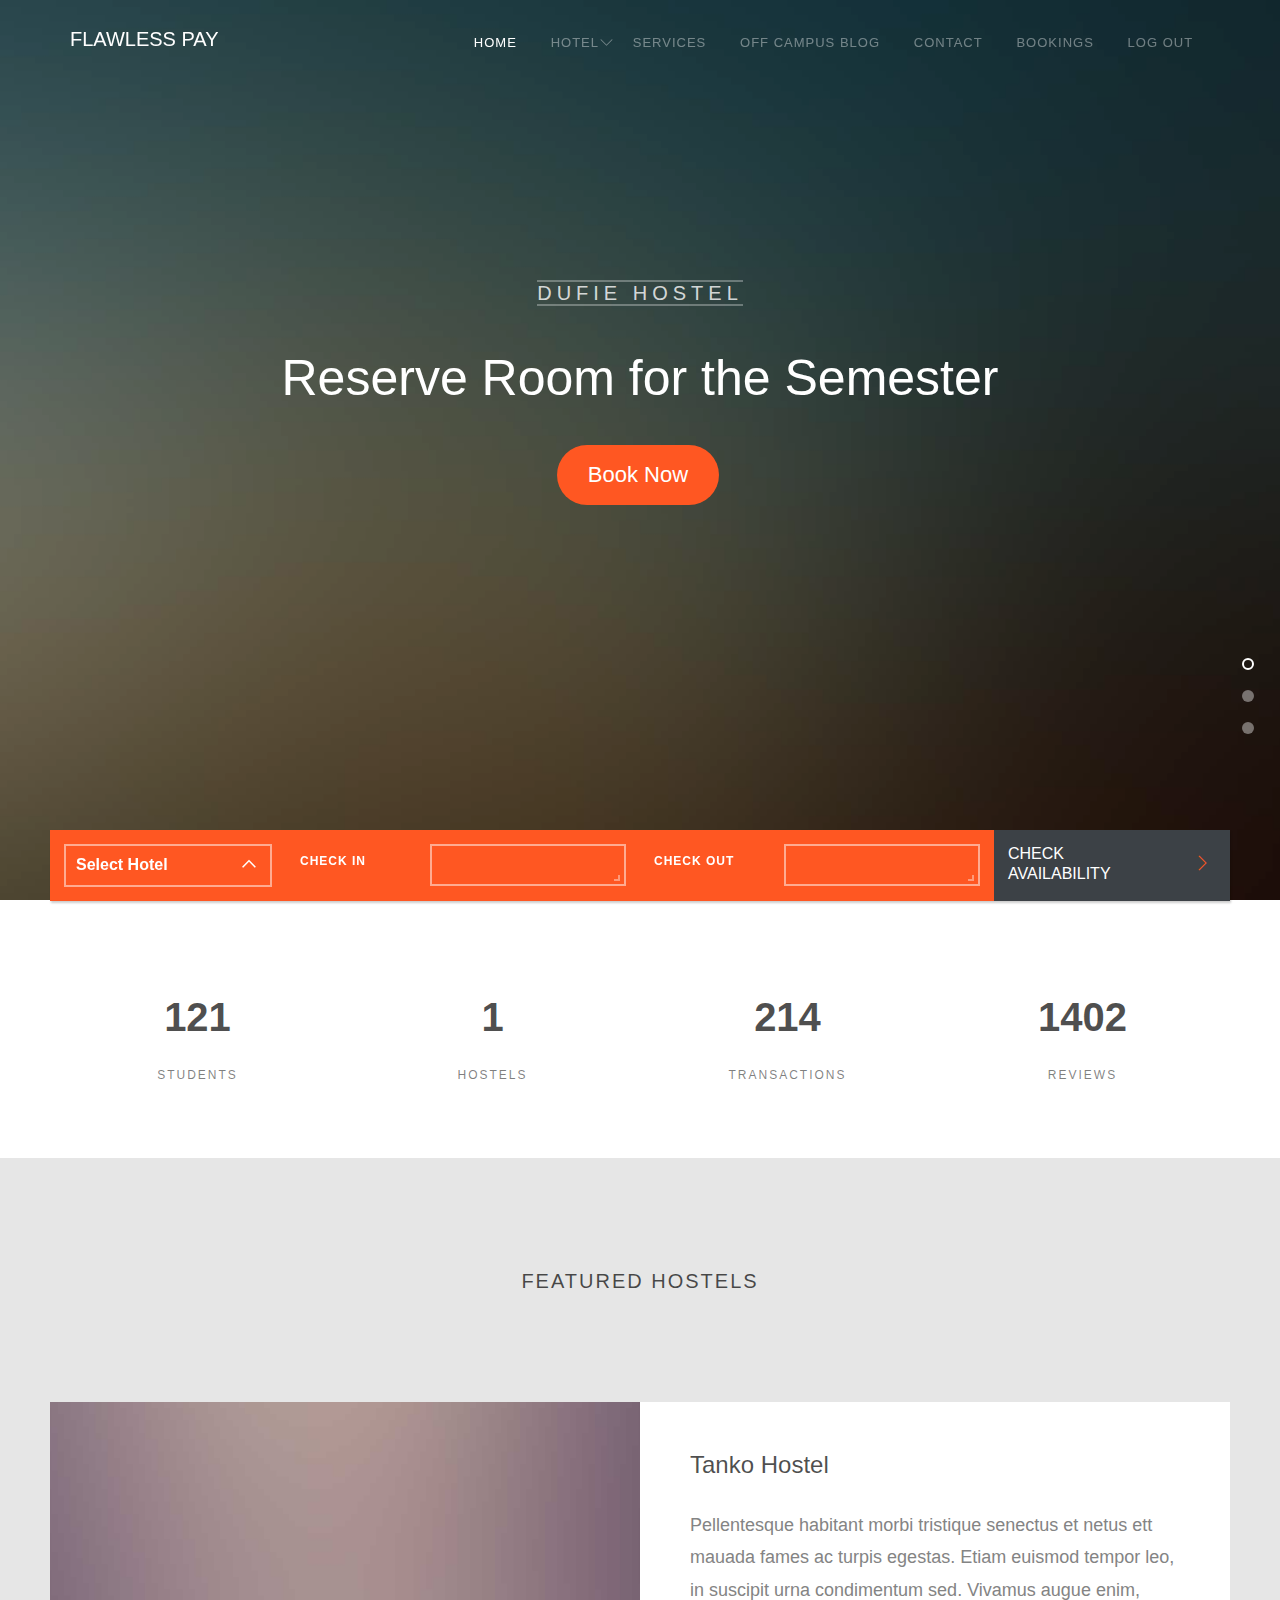
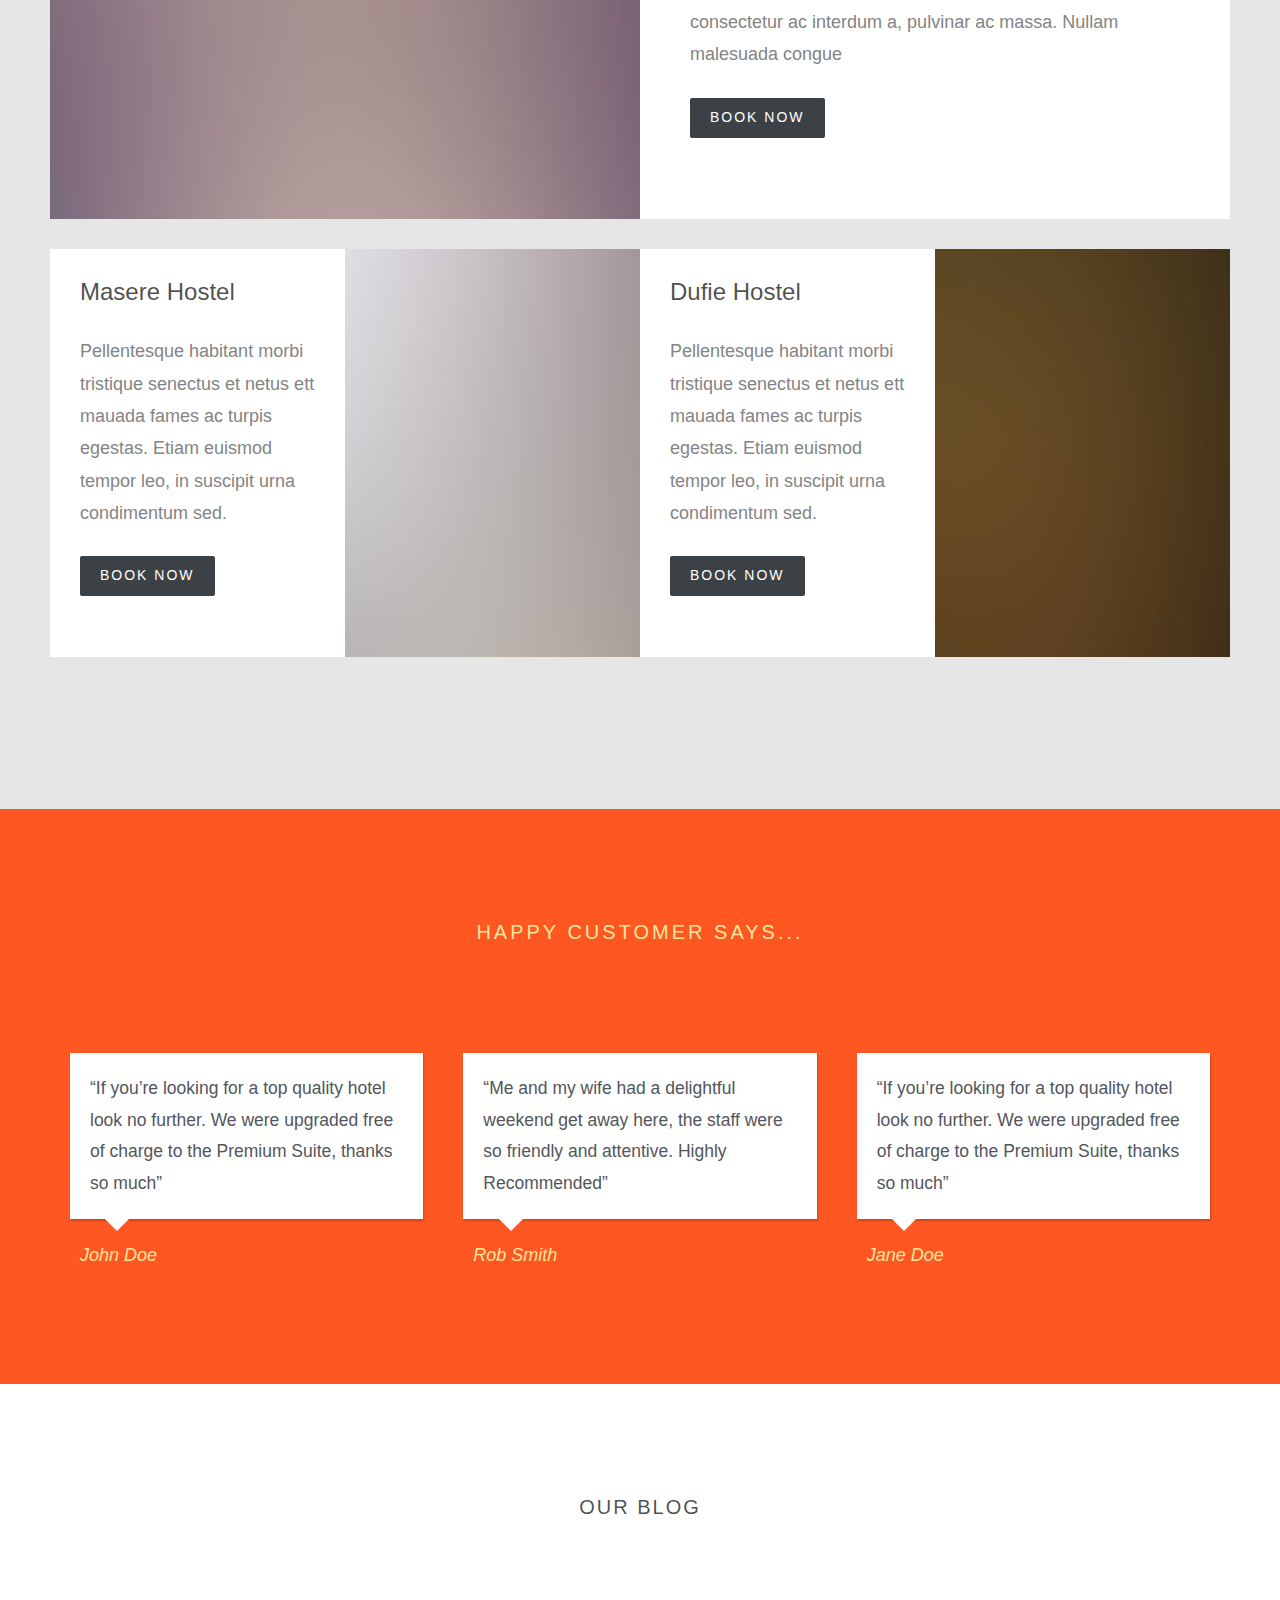
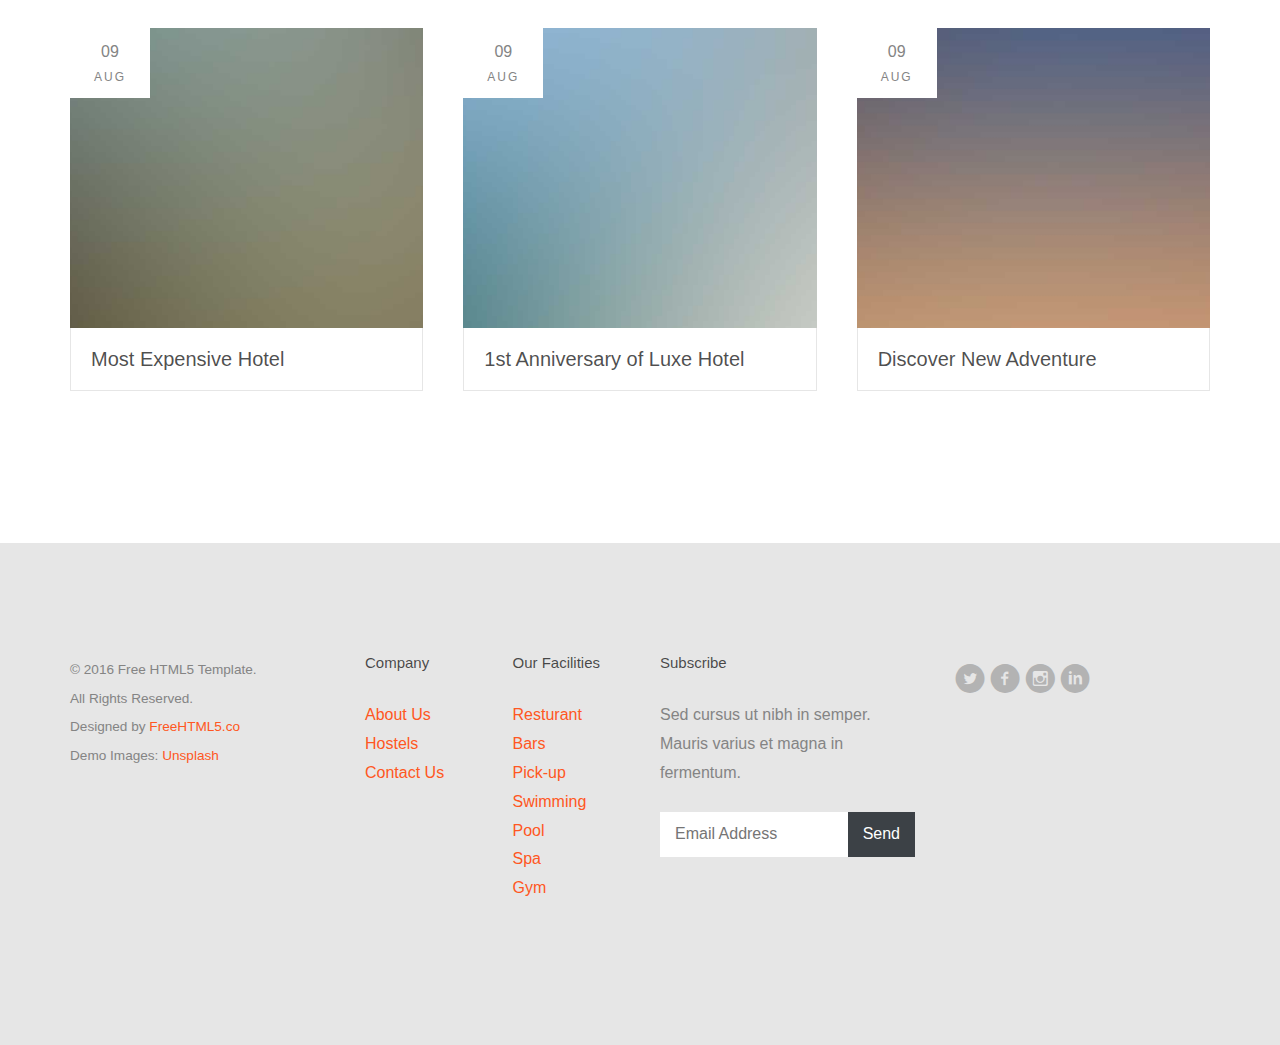
==== index.html @ 27c9423f "front end" ====
<!DOCTYPE html>
<!--[if lt IE 7]>      <html class="no-js lt-ie9 lt-ie8 lt-ie7"> <![endif]-->
<!--[if IE 7]>         <html class="no-js lt-ie9 lt-ie8"> <![endif]-->
<!--[if IE 8]>         <html class="no-js lt-ie9"> <![endif]-->
<!--[if gt IE 8]><!--> <html class="no-js"> <!--<![endif]-->
	<head>
	<meta charset="utf-8">
	<meta http-equiv="X-UA-Compatible" content="IE=edge">
	<title>Flawless Pay </title>
	<meta name="viewport" content="width=device-width, initial-scale=1">
	<meta name="description" content="Free HTML5 Template by FREEHTML5.CO" />
	<meta name="keywords" content="free html5, free template, free bootstrap, html5, css3, mobile first, responsive" />
	<meta name="author" content="FREEHTML5.CO" />

  <!-- 
	//////////////////////////////////////////////////////

	FREE HTML5 TEMPLATE 
	DESIGNED & DEVELOPED by FREEHTML5.CO
		
	Website: 		http://freehtml5.co/
	Email: 			info@freehtml5.co
	Twitter: 		http://twitter.com/fh5co
	Facebook: 		https://www.facebook.com/fh5co

	//////////////////////////////////////////////////////
	 -->

  	<!-- Facebook and Twitter integration -->
	<meta property="og:title" content=""/>
	<meta property="og:image" content=""/>
	<meta property="og:url" content=""/>
	<meta property="og:site_name" content=""/>
	<meta property="og:description" content=""/>
	<meta name="twitter:title" content="" />
	<meta name="twitter:image" content="" />
	<meta name="twitter:url" content="" />
	<meta name="twitter:card" content="" />

	<!-- Place favicon.ico and apple-touch-icon.png in the root directory -->
	<link rel="shortcut icon" href="favicon.ico">
	<!-- <link href='https://fonts.googleapis.com/css?family=Lato:400,100,100italic,300,300italic,400italic,700italic,900,700,900italic' rel='stylesheet' type='text/css'> -->

	<!-- Stylesheets -->
	<!-- Dropdown Menu -->
	<link rel="stylesheet" href="css/superfish.css">
	<!-- Owl Slider -->
	<!-- <link rel="stylesheet" href="css/owl.carousel.css"> -->
	<!-- <link rel="stylesheet" href="css/owl.theme.default.min.css"> -->
	<!-- Date Picker -->
	<link rel="stylesheet" href="css/bootstrap-datepicker.min.css">
	<!-- CS Select -->
	<link rel="stylesheet" href="css/cs-select.css">
	<link rel="stylesheet" href="css/cs-skin-border.css">

	<!-- Themify Icons -->
	<link rel="stylesheet" href="css/themify-icons.css">
	<!-- Flat Icon -->
	<link rel="stylesheet" href="css/flaticon.css">
	<!-- Icomoon -->
	<link rel="stylesheet" href="css/icomoon.css">
	<!-- Flexslider  -->
	<link rel="stylesheet" href="css/flexslider.css">
	
	<!-- Style -->
	<link rel="stylesheet" href="css/style.css">

	<!-- Modernizr JS -->
	<script src="js/modernizr-2.6.2.min.js"></script>
	<!-- FOR IE9 below -->
	<!--[if lt IE 9]>
	<script src="js/respond.min.js"></script>
	<![endif]-->

</head>
<body>
	<div id="fh5co-wrapper">
	<div id="fh5co-page">
	<div id="fh5co-header">
		<header id="fh5co-header-section">
			<div class="container">
				<div class="nav-header">
					<a href="#" class="js-fh5co-nav-toggle fh5co-nav-toggle"><i></i></a>
					<h1 id="fh5co-logo"><a href="index.html">Flawless Pay</a></h1>
					<nav id="fh5co-menu-wrap" role="navigation">
						<ul class="sf-menu" id="fh5co-primary-menu">
							<li><a class="active" href="index.html">Home</a></li>
							<li>
								<a href="hotel.html" class="fh5co-sub-ddown">Hotel</a>
								<ul class="fh5co-sub-menu">
								 	<li><a href="#">Tanko Hostel</a></li>
								 	<li><a href="#">Charlotte Hostel</a></li>
									<li>
										<a href="#" class="fh5co-sub-ddown">Dufie Hostel</a>
										<ul class="fh5co-sub-menu">
											<li><a href="http://freehtml5.co/preview/?item=build-free-html5-bootstrap-template" target="_blank">Annex</a></li>
											<li><a href="http://freehtml5.co/preview/?item=work-free-html5-template-bootstrap" target="_blank">Platinum</a></li>
											<li><a href="http://freehtml5.co/preview/?item=light-free-html5-template-bootstrap" target="_blank">Gold</a></li>
											<li><a href="http://freehtml5.co/preview/?item=relic-free-html5-template-using-bootstrap" target="_blank">F Block</a></li>
											<li><a href="http://freehtml5.co/preview/?item=sprint-free-html5-template-bootstrap" target="_blank">M Block</a></li>
										</ul>
									</li>
									<li><a href="#">Masere</a></li> 
								</ul>
							</li>
							<li><a href="services.html">Services</a></li>
							<li><a href="blog.html">Off Campus Blog</a></li>
							<li><a href="contact.html">Contact</a></li>
							<li><a href="contact.html">Bookings</a></li>
							<li><a href="">Log Out</a></li>
						</ul>
					</nav>
				</div>
			</div>
		</header>
		
	</div>
	<!-- end:fh5co-header -->
	<aside id="fh5co-hero" class="js-fullheight">
		<div class="flexslider js-fullheight">
			<ul class="slides">
		   	<li style="background-image: url(images/slider1.jpg);">
		   		<div class="overlay-gradient"></div>
		   		<div class="container">
		   			<div class="col-md-12 col-md-offset-0 text-center slider-text">
		   				<div class="slider-text-inner js-fullheight">
		   					<div class="desc">
		   						<p><span>Dufie Hostel</span></p>
		   						<h2>Reserve Room for the Semester</h2>
			   					<p>
			   						<a href="#" class="btn btn-primary btn-lg">Book Now</a>
			   					</p>
		   					</div>
		   				</div>
		   			</div>
		   		</div>
		   	</li>
		   	<li style="background-image: url(images/slider2.jpg);">
		   		<div class="overlay-gradient"></div>
		   		<div class="container">
		   			<div class="col-md-12 col-md-offset-0 text-center slider-text">
		   				<div class="slider-text-inner js-fullheight">
		   					<div class="desc">
		   						<p><span>Tanko Hostel</span></p>
		   						<h2>Make Your Semester Comfortable</h2>
			   					<p>
			   						<a href="#" class="btn btn-primary btn-lg">Book Now</a>
			   					</p>
		   					</div>
		   				</div>
		   			</div>
		   		</div>
		   	</li>
		   	<li style="background-image: url(images/slider3.jpg);">
		   		<div class="overlay-gradient"></div>
		   		<div class="container">
		   			<div class="col-md-12 col-md-offset-0 text-center slider-text">
		   				<div class="slider-text-inner js-fullheight">
		   					<div class="desc">
		   						<p><span>Dufie Hotel</span></p>
		   						<h2>A Best Place To Enjoy Your Semester</h2>
			   					<p>
			   						<a href="#" class="btn btn-primary btn-lg">Book Now</a>
			   					</p>
		   					</div>
		   				</div>
		   			</div>
		   		</div>
		   	</li>
		   	
		  	</ul>
	  	</div>
	</aside>
	<div class="wrap">
		<div class="container">
			<div class="row">
				<div id="availability">
					<form action="#">

						<div class="a-col">
							<section>
								<select class="cs-select cs-skin-border">
									<option value="" disabled selected>Select Hotel</option>
									<option value="email">Luxe Hotel</option>
									<option value="twitter">Deluxe Hotel</option>
									<option value="linkedin">Five Star Hotel</option>
								</select>
							</section>
						</div>
						<div class="a-col alternate">
							<div class="input-field">
								<label for="date-start">Check In</label>
								<input type="text" class="form-control" id="date-start" />
							</div>
						</div>
						<div class="a-col alternate">
							<div class="input-field">
								<label for="date-end">Check Out</label>
								<input type="text" class="form-control" id="date-end" />
							</div>
						</div>
						<div class="a-col action">
							<a href="#">
								<span>Check</span>
								Availability
							</a>
						</div>
					</form>
				</div>
			</div>
		</div>
	</div>
	
	<div id="fh5co-counter-section" class="fh5co-counters">
		<div class="container">
			<div class="row">
				<div class="col-md-3 text-center">
					<span class="fh5co-counter js-counter" data-from="0" data-to="754" data-speed="5000" data-refresh-interval="50"></span>
					<span class="fh5co-counter-label">Students</span>
				</div>
				<div class="col-md-3 text-center">
					<span class="fh5co-counter js-counter" data-from="0" data-to="5" data-speed="5000" data-refresh-interval="50"></span>
					<span class="fh5co-counter-label">Hostels</span>
				</div>
				<div class="col-md-3 text-center">
					<span class="fh5co-counter js-counter" data-from="0" data-to="1340" data-speed="5000" data-refresh-interval="50"></span>
					<span class="fh5co-counter-label">Transactions</span>
				</div>
				<div class="col-md-3 text-center">
					<span class="fh5co-counter js-counter" data-from="0" data-to="8763" data-speed="5000" data-refresh-interval="50"></span>
					<span class="fh5co-counter-label">Reviews</span>
				</div>
			</div>
		</div>
	</div>

	<div id="featured-hotel" class="fh5co-bg-color">
		<div class="container">
			
			<div class="row">
				<div class="col-md-12">
					<div class="section-title text-center">
						<h2>Featured Hostels</h2>
					</div>
				</div>
			</div>

			<div class="row">
				<div class="feature-full-1col">
					<div class="image" style="background-image: url(images/hotel_feture_1.jpg);">
						<div class="descrip text-center">
							<p><small>For as low as</small><span>$100/Semester</span></p>
						</div>
					</div>
					<div class="desc">
						<h3>Tanko Hostel</h3>
						<p>Pellentesque habitant morbi tristique senectus et netus ett mauada fames ac turpis egestas. Etiam euismod tempor leo, in suscipit urna condimentum sed. Vivamus augue enim, consectetur ac interdum a, pulvinar ac massa. Nullam malesuada congue </p>
						<p><a href="#" class="btn btn-primary btn-luxe-primary">Book Now <i class="ti-angle-right"></i></a></p>
					</div>
				</div>

				<div class="feature-full-2col">
					<div class="f-hotel">
						<div class="image" style="background-image: url(images/hotel_feture_2.jpg);">
							<div class="descrip text-center">
								<p><small>For as low as</small><span>$200/Semester</span></p>
							</div>
						</div>
						<div class="desc">
							<h3>Masere Hostel</h3>
							<p>Pellentesque habitant morbi tristique senectus et netus ett mauada fames ac turpis egestas. Etiam euismod tempor leo, 
							in suscipit urna condimentum sed. </p>
							<p><a href="#" class="btn btn-primary btn-luxe-primary">Book Now <i class="ti-angle-right"></i></a></p>
						</div>
					</div>
					<div class="f-hotel">
						<div class="image" style="background-image: url(images/hotel_feture_3.jpg);">
							<div class="descrip text-center">
								<p><small>For as low as</small><span>$99/night</span></p>
							</div>
						</div>
						<div class="desc">
							<h3>Dufie Hostel</h3>
							<p>Pellentesque habitant morbi tristique senectus et netus ett mauada fames ac turpis egestas. Etiam euismod tempor leo, in suscipit urna condimentum sed. </p>
							<p><a href="#" class="btn btn-primary btn-luxe-primary">Book Now <i class="ti-angle-right"></i></a></p>
						</div>
					</div>
				</div>
			</div>

		</div>
	</div>

<!-- 	<div id="hotel-facilities">
		<div class="container">
			<div class="row">
				<div class="col-md-12">
					<div class="section-title text-center">
						<h2>Hotel Facilities</h2>
					</div>
				</div>
			</div>

			<div id="tabs">
				<nav class="tabs-nav">
					<a href="#" class="active" data-tab="tab1">
						<i class="flaticon-restaurant icon"></i>
						<span>Restaurant</span>
					</a>
					<a href="#" data-tab="tab2">
						<i class="flaticon-cup icon"></i>
						<span>Bar</span>
					</a>
					<a href="#" data-tab="tab3">
					
						<i class="flaticon-car icon"></i>
						<span>Pick-up</span>
					</a>
					<a href="#" data-tab="tab4">
						
						<i class="flaticon-swimming icon"></i>
						<span>Swimming Pool</span>
					</a>
					<a href="#" data-tab="tab5">
						
						<i class="flaticon-massage icon"></i>
						<span>Spa</span>
					</a>
					<a href="#" data-tab="tab6">
						
						<i class="flaticon-bicycle icon"></i>
						<span>Gym</span>
					</a>
				</nav>
				<div class="tab-content-container">
					<div class="tab-content active show" data-tab-content="tab1">
						<div class="container">
							<div class="row">
								<div class="col-md-6">
									<img src="images/tab_img_1.jpg" class="img-responsive" alt="Image">
								</div>
								<div class="col-md-6">
									<span class="super-heading-sm">World Class</span>
									<h3 class="heading">Restaurant</h3>
									<p>Lorem ipsum dolor sit amet, consectetur adipisicing elit. Molestias officia perferendis modi impedit, rem quasi veritatis. Consectetur obcaecati incidunt, quae rerum, accusamus sapiente fuga vero at. Quia, labore, reprehenderit illum dolorem quae facilis reiciendis quas similique totam sequi ducimus temporibus ex nemo, omnis perferendis earum fugit impedit molestias animi vitae.</p>
									<p>Lorem ipsum dolor sit amet, consectetur adipisicing elit. Laboriosam neque blanditiis eveniet nesciunt, beatae similique doloribus, ex impedit rem officiis placeat dignissimos molestias temporibus, in! Minima quod, consequatur neque aliquam.</p>
									<p class="service-hour">
										<span>Service Hours</span>
										<strong>7:30 AM - 8:00 PM</strong>
									</p>
								</div>
							</div>
						</div>
					</div>
					<div class="tab-content" data-tab-content="tab2">
						<div class="container">
							<div class="row">
								<div class="col-md-6">
									<img src="images/tab_img_2.jpg" class="img-responsive" alt="Image">
								</div>
								<div class="col-md-6">
									<span class="super-heading-sm">World Class</span>
									<h3 class="heading">Bars</h3>
									<p>Lorem ipsum dolor sit amet, consectetur adipisicing elit. Molestias officia perferendis modi impedit, rem quasi veritatis. Consectetur obcaecati incidunt, quae rerum, accusamus sapiente fuga vero at. Quia, labore, reprehenderit illum dolorem quae facilis reiciendis quas similique totam sequi ducimus temporibus ex nemo, omnis perferendis earum fugit impedit molestias animi vitae.</p>
									<p>Lorem ipsum dolor sit amet, consectetur adipisicing elit. Laboriosam neque blanditiis eveniet nesciunt, beatae similique doloribus, ex impedit rem officiis placeat dignissimos molestias temporibus, in! Minima quod, consequatur neque aliquam.</p>
									<p class="service-hour">
										<span>Service Hours</span>
										<strong>7:30 AM - 8:00 PM</strong>
									</p>
								</div>
							</div>
						</div>
					</div>
					<div class="tab-content" data-tab-content="tab3">
						<div class="container">
							<div class="row">
								<div class="col-md-6">
									<img src="images/tab_img_3.jpg" class="img-responsive" alt="Image">
								</div>
								<div class="col-md-6">
									<span class="super-heading-sm">World Class</span>
									<h3 class="heading">Pick Up</h3>
									<p>Lorem ipsum dolor sit amet, consectetur adipisicing elit. Molestias officia perferendis modi impedit, rem quasi veritatis. Consectetur obcaecati incidunt, quae rerum, accusamus sapiente fuga vero at. Quia, labore, reprehenderit illum dolorem quae facilis reiciendis quas similique totam sequi ducimus temporibus ex nemo, omnis perferendis earum fugit impedit molestias animi vitae.</p>
									<p>Lorem ipsum dolor sit amet, consectetur adipisicing elit. Laboriosam neque blanditiis eveniet nesciunt, beatae similique doloribus, ex impedit rem officiis placeat dignissimos molestias temporibus, in! Minima quod, consequatur neque aliquam.</p>
									<p class="service-hour">
										<span>Service Hours</span>
										<strong>7:30 AM - 8:00 PM</strong>
									</p>
								</div>
							</div>
						</div>
					</div>
					<div class="tab-content" data-tab-content="tab4">
						<div class="container">
							<div class="row">
								<div class="col-md-6">
									<img src="images/tab_img_4.jpg" class="img-responsive" alt="Image">
								</div>
								<div class="col-md-6">
									<span class="super-heading-sm">World Class</span>
									<h3 class="heading">Swimming Pool</h3>
									<p>Lorem ipsum dolor sit amet, consectetur adipisicing elit. Molestias officia perferendis modi impedit, rem quasi veritatis. Consectetur obcaecati incidunt, quae rerum, accusamus sapiente fuga vero at. Quia, labore, reprehenderit illum dolorem quae facilis reiciendis quas similique totam sequi ducimus temporibus ex nemo, omnis perferendis earum fugit impedit molestias animi vitae.</p>
									<p>Lorem ipsum dolor sit amet, consectetur adipisicing elit. Laboriosam neque blanditiis eveniet nesciunt, beatae similique doloribus, ex impedit rem officiis placeat dignissimos molestias temporibus, in! Minima quod, consequatur neque aliquam.</p>
									<p class="service-hour">
										<span>Service Hours</span>
										<strong>7:30 AM - 8:00 PM</strong>
									</p>
								</div>
							</div>
						</div>
					</div>
					<div class="tab-content" data-tab-content="tab5">
						<div class="container">
							<div class="row">
								<div class="col-md-6">
									<img src="images/tab_img_5.jpg" class="img-responsive" alt="Image">
								</div>
								<div class="col-md-6">
									<span class="super-heading-sm">World Class</span>
									<h3 class="heading">Spa</h3>
									<p>Lorem ipsum dolor sit amet, consectetur adipisicing elit. Molestias officia perferendis modi impedit, rem quasi veritatis. Consectetur obcaecati incidunt, quae rerum, accusamus sapiente fuga vero at. Quia, labore, reprehenderit illum dolorem quae facilis reiciendis quas similique totam sequi ducimus temporibus ex nemo, omnis perferendis earum fugit impedit molestias animi vitae.</p>
									<p>Lorem ipsum dolor sit amet, consectetur adipisicing elit. Laboriosam neque blanditiis eveniet nesciunt, beatae similique doloribus, ex impedit rem officiis placeat dignissimos molestias temporibus, in! Minima quod, consequatur neque aliquam.</p>
									<p class="service-hour">
										<span>Service Hours</span>
										<strong>7:30 AM - 8:00 PM</strong>
									</p>
								</div>
							</div>
						</div>
					</div>
					<div class="tab-content" data-tab-content="tab6">
						<div class="container">
							<div class="row">
								<div class="col-md-6">
									<img src="images/tab_img_6.jpg" class="img-responsive" alt="Image">
								</div>
								<div class="col-md-6">
									<span class="super-heading-sm">World Class</span>
									<h3 class="heading">Gym</h3>
									<p>Lorem ipsum dolor sit amet, consectetur adipisicing elit. Molestias officia perferendis modi impedit, rem quasi veritatis. Consectetur obcaecati incidunt, quae rerum, accusamus sapiente fuga vero at. Quia, labore, reprehenderit illum dolorem quae facilis reiciendis quas similique totam sequi ducimus temporibus ex nemo, omnis perferendis earum fugit impedit molestias animi vitae.</p>
									<p>Lorem ipsum dolor sit amet, consectetur adipisicing elit. Laboriosam neque blanditiis eveniet nesciunt, beatae similique doloribus, ex impedit rem officiis placeat dignissimos molestias temporibus, in! Minima quod, consequatur neque aliquam.</p>
									<p class="service-hour">
										<span>Service Hours</span>
										<strong>7:30 AM - 8:00 PM</strong>
									</p>
								</div>
							</div>
						</div>
					</div>
				</div>
			</div>
		</div>
	</div> -->

	<div id="testimonial">
		<div class="container">
			<div class="row">
				<div class="col-md-12">
					<div class="section-title text-center">
						<h2>Happy Customer Says...</h2>
					</div>
				</div>
			</div>
			<div class="row">
				<div class="col-md-4">
					<div class="testimony">
						<blockquote>
							&ldquo;If you’re looking for a top quality hotel look no further. We were upgraded free of charge to the Premium Suite, thanks so much&rdquo;
						</blockquote>
						<p class="author"><cite>John Doe</cite></p>
					</div>
				</div>
				<div class="col-md-4">
					<div class="testimony">
						<blockquote>
							&ldquo;Me and my wife had a delightful weekend get away here, the staff were so friendly and attentive. Highly Recommended&rdquo;
						</blockquote>
						<p class="author"><cite>Rob Smith</cite></p>
					</div>
				</div>
				<div class="col-md-4">
					<div class="testimony">
						<blockquote>
							&ldquo;If you’re looking for a top quality hotel look no further. We were upgraded free of charge to the Premium Suite, thanks so much&rdquo;
						</blockquote>
						<p class="author"><cite>Jane Doe</cite></p>
					</div>
				</div>
			</div>
		</div>
	</div>


	<div id="fh5co-blog-section">
		<div class="container">
			<div class="row">
				<div class="col-md-12">
					<div class="section-title text-center">
						<h2>Our Blog</h2>
					</div>
				</div>
			</div>
			<div class="row">
				<div class="col-md-4">
					<div class="blog-grid" style="background-image: url(images/image-1.jpg);">
						<div class="date text-center">
							<span>09</span>
							<small>Aug</small>
						</div>
					</div>
					<div class="desc">
						<h3><a href="#">Most Expensive Hotel</a></h3>
					</div>
				</div>
				<div class="col-md-4">
					<div class="blog-grid" style="background-image: url(images/image-2.jpg);">
						<div class="date text-center">
							<span>09</span>
							<small>Aug</small>
						</div>
					</div>
					<div class="desc">
						<h3><a href="#">1st Anniversary of Luxe Hotel</a></h3>
					</div>
				</div>
				<div class="col-md-4">
					<div class="blog-grid" style="background-image: url(images/image-3.jpg);">
						<div class="date text-center">
							<span>09</span>
							<small>Aug</small>
						</div>
					</div>
					<div class="desc">
						<h3><a href="#">Discover New Adventure</a></h3>
					</div>
				</div>
			</div>
		</div>
	</div>

	<footer id="footer" class="fh5co-bg-color">
		<div class="container">
			<div class="row">
				<div class="col-md-3">
					<div class="copyright">
						<p><small>&copy; 2016 Free HTML5 Template. <br> All Rights Reserved. <br>
						Designed by <a href="http://freehtml5.co" target="_blank">FreeHTML5.co</a> <br> Demo Images: <a href="http://unsplash.com/" target="_blank">Unsplash</a></small></p>
					</div>
				</div>
				<div class="col-md-6">
					<div class="row">
						<div class="col-md-3">
							<h3>Company</h3>
							<ul class="link">
								<li><a href="#">About Us</a></li>
								<li><a href="#">Hostels</a></li>
								<li><a href="#">Contact Us</a></li>
							</ul>
						</div>
						<div class="col-md-3">
							<h3>Our Facilities</h3>
							<ul class="link">
								<li><a href="#">Resturant</a></li>
								<li><a href="#">Bars</a></li>
								<li><a href="#">Pick-up</a></li>
								<li><a href="#">Swimming Pool</a></li>
								<li><a href="#">Spa</a></li>
								<li><a href="#">Gym</a></li>
							</ul>
						</div>
						<div class="col-md-6">
							<h3>Subscribe</h3>
							<p>Sed cursus ut nibh in semper. Mauris varius et magna in fermentum. </p>
							<form action="#" id="form-subscribe">
								<div class="form-field">
									<input type="email" placeholder="Email Address" id="email">
									<input type="submit" id="submit" value="Send">
								</div>
							</form>
						</div>
					</div>
				</div>
				<div class="col-md-3">
					<ul class="social-icons">
						<li>
							<a href="#"><i class="icon-twitter-with-circle"></i></a>
							<a href="#"><i class="icon-facebook-with-circle"></i></a>
							<a href="#"><i class="icon-instagram-with-circle"></i></a>
							<a href="#"><i class="icon-linkedin-with-circle"></i></a>
						</li>
					</ul>
				</div>
			</div>
		</div>
	</footer>

	</div>
	<!-- END fh5co-page -->

	</div>
	<!-- END fh5co-wrapper -->
	
	<!-- Javascripts -->
	<script src="js/jquery-2.1.4.min.js"></script>
	<!-- Dropdown Menu -->
	<script src="js/hoverIntent.js"></script>
	<script src="js/superfish.js"></script>
	<!-- Bootstrap -->
	<script src="js/bootstrap.min.js"></script>
	<!-- Waypoints -->
	<script src="js/jquery.waypoints.min.js"></script>
	<!-- Counters -->
	<script src="js/jquery.countTo.js"></script>
	<!-- Stellar Parallax -->
	<script src="js/jquery.stellar.min.js"></script>
	<!-- Owl Slider -->
	<!-- // <script src="js/owl.carousel.min.js"></script> -->
	<!-- Date Picker -->
	<script src="js/bootstrap-datepicker.min.js"></script>
	<!-- CS Select -->
	<script src="js/classie.js"></script>
	<script src="js/selectFx.js"></script>
	<!-- Flexslider -->
	<script src="js/jquery.flexslider-min.js"></script>

	<script src="js/custom.js"></script>

</body>
</html>
---- css/superfish.css ----
/*** ESSENTIAL STYLES ***/
.sf-menu, .sf-menu * {
	margin: 0;
	padding: 0;
	list-style: none;
}
.sf-menu li {
	position: relative;
}
.sf-menu ul {
	position: absolute;
	display: none;
	top: 100%;
	left: 0;
	z-index: 99;
}
.sf-menu > li {
	float: left;
}
.sf-menu li:hover > ul,
.sf-menu li.sfHover > ul {
	display: block;
}

.sf-menu a {
	display: block;
	position: relative;
}
.sf-menu ul ul {
	top: 0;
	left: 100%;
}


/*** DEMO SKIN ***/
.sf-menu {
	float: left;
	margin-bottom: 1em;
}
.sf-menu ul {
	box-shadow: 2px 2px 6px rgba(0,0,0,.2);
	min-width: 12em; /* allow long menu items to determine submenu width */
	*width: 12em; /* no auto sub width for IE7, see white-space comment below */
}
.sf-menu a {
	border-left: 1px solid #fff;
	border-top: 1px solid #dFeEFF; /* fallback colour must use full shorthand */
	border-top: 1px solid rgba(255,255,255,.5);
	padding: .75em 1em;
	text-decoration: none;
	zoom: 1; /* IE7 */
}
.sf-menu a {
	color: #13a;
}
.sf-menu li {
	background: #BDD2FF;
	white-space: nowrap; /* no need for Supersubs plugin */
	*white-space: normal; /* ...unless you support IE7 (let it wrap) */
	-webkit-transition: background .2s;
	transition: background .2s;
}
.sf-menu ul li {
	background: #AABDE6;
}
.sf-menu ul ul li {
	background: #9AAEDB;
}
.sf-menu li:hover,
.sf-menu li.sfHover {
	background: #CFDEFF;
	/* only transition out, not in */
	-webkit-transition: none;
	transition: none;
}

/*** arrows (for all except IE7) **/
.sf-arrows .sf-with-ul {
	padding-right: 2.5em;
	*padding-right: 1em; /* no CSS arrows for IE7 (lack pseudo-elements) */
}
/* styling for both css and generated arrows */
.sf-arrows .sf-with-ul:after {
	content: '';
	position: absolute;
	top: 50%;
	right: 1em;
	margin-top: -3px;
	height: 0;
	width: 0;
	/* order of following 3 rules important for fallbacks to work */
	border: 5px solid transparent;
	border-top-color: #dFeEFF; /* edit this to suit design (no rgba in IE8) */
	border-top-color: rgba(255,255,255,.5);
}
.sf-arrows > li > .sf-with-ul:focus:after,
.sf-arrows > li:hover > .sf-with-ul:after,
.sf-arrows > .sfHover > .sf-with-ul:after {
	border-top-color: white; /* IE8 fallback colour */
}
/* styling for right-facing arrows */
.sf-arrows ul .sf-with-ul:after {
	margin-top: -5px;
	margin-right: -3px;
	border-color: transparent;
	border-left-color: #dFeEFF; /* edit this to suit design (no rgba in IE8) */
	border-left-color: rgba(255,255,255,.5);
}
.sf-arrows ul li > .sf-with-ul:focus:after,
.sf-arrows ul li:hover > .sf-with-ul:after,
.sf-arrows ul .sfHover > .sf-with-ul:after {
	border-left-color: white;
}
---- css/cs-select.css ----
/* Default custom select styles */
div.cs-select {
	display: inline-block;
	vertical-align: middle;
	position: relative;
	text-align: left;
	background: #fff;
	z-index: 100;
	width: 100%;
	max-width: 500px;
	-webkit-touch-callout: none;
	-webkit-user-select: none;
	-khtml-user-select: none;
	-moz-user-select: none;
	-ms-user-select: none;
	user-select: none;
}

div.cs-select:focus {
	outline: none; /* For better accessibility add a style for this in your skin */
}

.cs-select select {
	display: none;
}

.cs-select span {
	display: block;
	position: relative;
	cursor: pointer;
	padding: 1em;
	white-space: nowrap;
	overflow: hidden;
	text-overflow: ellipsis;
}

/* Placeholder and selected option */
.cs-select > span {
	padding-right: 3em;
}

.cs-select > span::after,
.cs-select .cs-selected span::after {
	speak: none;
	position: absolute;
	top: 50%;
	-webkit-transform: translateY(-50%);
	transform: translateY(-50%);
	-webkit-font-smoothing: antialiased;
	-moz-osx-font-smoothing: grayscale;
}

.cs-select > span::after {
	content: '\25BE';
	right: 1em;
}

.cs-select .cs-selected span::after {
	content: '\2713';
	margin-left: 1em;
}

.cs-select.cs-active > span::after {
	-webkit-transform: translateY(-50%) rotate(180deg);
	transform: translateY(-50%) rotate(180deg);
}

div.cs-active {
	z-index: 200;
}

/* Options */
.cs-select .cs-options {
	position: absolute;
	overflow: hidden;
	width: 100%;
	background: #fff;
	visibility: hidden;
}

.cs-select.cs-active .cs-options {
	visibility: visible;
}

.cs-select ul {
	list-style: none;
	margin: 0;
	padding: 5px 0;
	width: 100%;
	font-size: 16px;
}

.cs-select ul span {
	padding: 1em;
	color: #777;
}

.cs-select ul li.cs-focus span {
	background-color: #ddd;
}

/* Optgroup and optgroup label */
.cs-select li.cs-optgroup ul {
	padding-left: 1em;
}

.cs-select li.cs-optgroup > span {
	cursor: default;
}
---- css/cs-skin-border.css ----
@font-face {
	font-family: 'themify';
	src:url('../fonts/themify.eot?-fvbane');
	src:url('../fonts/themify.eot?#iefix-fvbane') format('embedded-opentype'),
		url('../fonts/themify.woff?-fvbane') format('woff'),
		url('../fonts/themify.ttf?-fvbane') format('truetype'),
		url('../fonts/themify.svg?-fvbane#themify') format('svg');
	font-weight: normal;
	font-style: normal;
}

div.cs-skin-border {
	background: transparent;
	font-size: 16px;
	font-weight: 700;
	max-width: 600px;
}

@media screen and (max-width: 30em) {
	div.cs-skin-border { font-size: 1em; }
}

.cs-skin-border > span {
	border: 5px solid #000;
	border-color: inherit;
	-webkit-transition: background 0.2s, border-color 0.2s;
	transition: background 0.2s, border-color 0.2s;
}

.cs-skin-border > span::after,
.cs-skin-border .cs-selected span::after {
	font-family: 'themify';
	content: "\e648";
}

.cs-skin-border ul span::after {
	content: '';
	opacity: 0;
}

.cs-skin-border .cs-selected span::after {
	/*content: "\e64b";*/
	content: "\e64c";
	color: #ddd9c9;
	font-size: 1.5em;
	opacity: 1;
	-webkit-transition: opacity 0.2s;
	transition: opacity 0.2s;
}

.cs-skin-border.cs-active > span {
	background: #fff;
	border-color: #fff;
	color: #db4118;
}

.cs-skin-border .cs-options {
	color: #db4118;
	font-size: 0.75em;
	opacity: 0;
	-webkit-transition: opacity 0.2s, visibility 0s 0.2s;
	transition: opacity 0.2s, visibility 0s 0.2s;
}

.cs-skin-border.cs-active .cs-options {
	opacity: 1;
	-webkit-transition: opacity 0.2s;
	transition: opacity 0.2s;
}

.cs-skin-border ul span {
	padding: 1em 2em;
	-webkit-backface-visibility: hidden;
	backface-visibility: hidden;
}

.cs-skin-border .cs-options li span:hover,
.cs-skin-border li.cs-focus span {
	background: #f5f3ec;
}
---- css/themify-icons.css ----
@font-face {
	font-family: 'themify';
	src:url('../fonts/themify/themify.eot?-fvbane');
	src:url('../fonts/themify/themify.eot?#iefix-fvbane') format('embedded-opentype'),
		url('../fonts/themify/themify.woff?-fvbane') format('woff'),
		url('../fonts/themify/themify.ttf?-fvbane') format('truetype'),
		url('../fonts/themify/themify.svg?-fvbane#themify') format('svg');
	font-weight: normal;
	font-style: normal;
}

[class^="ti-"], [class*=" ti-"] {
	font-family: 'themify';
	speak: none;
	font-style: normal;
	font-weight: normal;
	font-variant: normal;
	text-transform: none;
	line-height: 1;

	/* Better Font Rendering =========== */
	-webkit-font-smoothing: antialiased;
	-moz-osx-font-smoothing: grayscale;
}

.ti-wand:before {
	content: "\e600";
}
.ti-volume:before {
	content: "\e601";
}
.ti-user:before {
	content: "\e602";
}
.ti-unlock:before {
	content: "\e603";
}
.ti-unlink:before {
	content: "\e604";
}
.ti-trash:before {
	content: "\e605";
}
.ti-thought:before {
	content: "\e606";
}
.ti-target:before {
	content: "\e607";
}
.ti-tag:before {
	content: "\e608";
}
.ti-tablet:before {
	content: "\e609";
}
.ti-star:before {
	content: "\e60a";
}
.ti-spray:before {
	content: "\e60b";
}
.ti-signal:before {
	content: "\e60c";
}
.ti-shopping-cart:before {
	content: "\e60d";
}
.ti-shopping-cart-full:before {
	content: "\e60e";
}
.ti-settings:before {
	content: "\e60f";
}
.ti-search:before {
	content: "\e610";
}
.ti-zoom-in:before {
	content: "\e611";
}
.ti-zoom-out:before {
	content: "\e612";
}
.ti-cut:before {
	content: "\e613";
}
.ti-ruler:before {
	content: "\e614";
}
.ti-ruler-pencil:before {
	content: "\e615";
}
.ti-ruler-alt:before {
	content: "\e616";
}
.ti-bookmark:before {
	content: "\e617";
}
.ti-bookmark-alt:before {
	content: "\e618";
}
.ti-reload:before {
	content: "\e619";
}
.ti-plus:before {
	content: "\e61a";
}
.ti-pin:before {
	content: "\e61b";
}
.ti-pencil:before {
	content: "\e61c";
}
.ti-pencil-alt:before {
	content: "\e61d";
}
.ti-paint-roller:before {
	content: "\e61e";
}
.ti-paint-bucket:before {
	content: "\e61f";
}
.ti-na:before {
	content: "\e620";
}
.ti-mobile:before {
	content: "\e621";
}
.ti-minus:before {
	content: "\e622";
}
.ti-medall:before {
	content: "\e623";
}
.ti-medall-alt:before {
	content: "\e624";
}
.ti-marker:before {
	content: "\e625";
}
.ti-marker-alt:before {
	content: "\e626";
}
.ti-arrow-up:before {
	content: "\e627";
}
.ti-arrow-right:before {
	content: "\e628";
}
.ti-arrow-left:before {
	content: "\e629";
}
.ti-arrow-down:before {
	content: "\e62a";
}
.ti-lock:before {
	content: "\e62b";
}
.ti-location-arrow:before {
	content: "\e62c";
}
.ti-link:before {
	content: "\e62d";
}
.ti-layout:before {
	content: "\e62e";
}
.ti-layers:before {
	content: "\e62f";
}
.ti-layers-alt:before {
	content: "\e630";
}
.ti-key:before {
	content: "\e631";
}
.ti-import:before {
	content: "\e632";
}
.ti-image:before {
	content: "\e633";
}
.ti-heart:before {
	content: "\e634";
}
.ti-heart-broken:before {
	content: "\e635";
}
.ti-hand-stop:before {
	content: "\e636";
}
.ti-hand-open:before {
	content: "\e637";
}
.ti-hand-drag:before {
	content: "\e638";
}
.ti-folder:before {
	content: "\e639";
}
.ti-flag:before {
	content: "\e63a";
}
.ti-flag-alt:before {
	content: "\e63b";
}
.ti-flag-alt-2:before {
	content: "\e63c";
}
.ti-eye:before {
	content: "\e63d";
}
.ti-export:before {
	content: "\e63e";
}
.ti-exchange-vertical:before {
	content: "\e63f";
}
.ti-desktop:before {
	content: "\e640";
}
.ti-cup:before {
	content: "\e641";
}
.ti-crown:before {
	content: "\e642";
}
.ti-comments:before {
	content: "\e643";
}
.ti-comment:before {
	content: "\e644";
}
.ti-comment-alt:before {
	content: "\e645";
}
.ti-close:before {
	content: "\e646";
}
.ti-clip:before {
	content: "\e647";
}
.ti-angle-up:before {
	content: "\e648";
}
.ti-angle-right:before {
	content: "\e649";
}
.ti-angle-left:before {
	content: "\e64a";
}
.ti-angle-down:before {
	content: "\e64b";
}
.ti-check:before {
	content: "\e64c";
}
.ti-check-box:before {
	content: "\e64d";
}
.ti-camera:before {
	content: "\e64e";
}
.ti-announcement:before {
	content: "\e64f";
}
.ti-brush:before {
	content: "\e650";
}
.ti-briefcase:before {
	content: "\e651";
}
.ti-bolt:before {
	content: "\e652";
}
.ti-bolt-alt:before {
	content: "\e653";
}
.ti-blackboard:before {
	content: "\e654";
}
.ti-bag:before {
	content: "\e655";
}
.ti-move:before {
	content: "\e656";
}
.ti-arrows-vertical:before {
	content: "\e657";
}
.ti-arrows-horizontal:before {
	content: "\e658";
}
.ti-fullscreen:before {
	content: "\e659";
}
.ti-arrow-top-right:before {
	content: "\e65a";
}
.ti-arrow-top-left:before {
	content: "\e65b";
}
.ti-arrow-circle-up:before {
	content: "\e65c";
}
.ti-arrow-circle-right:before {
	content: "\e65d";
}
.ti-arrow-circle-left:before {
	content: "\e65e";
}
.ti-arrow-circle-down:before {
	content: "\e65f";
}
.ti-angle-double-up:before {
	content: "\e660";
}
.ti-angle-double-right:before {
	content: "\e661";
}
.ti-angle-double-left:before {
	content: "\e662";
}
.ti-angle-double-down:before {
	content: "\e663";
}
.ti-zip:before {
	content: "\e664";
}
.ti-world:before {
	content: "\e665";
}
.ti-wheelchair:before {
	content: "\e666";
}
.ti-view-list:before {
	content: "\e667";
}
.ti-view-list-alt:before {
	content: "\e668";
}
.ti-view-grid:before {
	content: "\e669";
}
.ti-uppercase:before {
	content: "\e66a";
}
.ti-upload:before {
	content: "\e66b";
}
.ti-underline:before {
	content: "\e66c";
}
.ti-truck:before {
	content: "\e66d";
}
.ti-timer:before {
	content: "\e66e";
}
.ti-ticket:before {
	content: "\e66f";
}
.ti-thumb-up:before {
	content: "\e670";
}
.ti-thumb-down:before {
	content: "\e671";
}
.ti-text:before {
	content: "\e672";
}
.ti-stats-up:before {
	content: "\e673";
}
.ti-stats-down:before {
	content: "\e674";
}
.ti-split-v:before {
	content: "\e675";
}
.ti-split-h:before {
	content: "\e676";
}
.ti-smallcap:before {
	content: "\e677";
}
.ti-shine:before {
	content: "\e678";
}
.ti-shift-right:before {
	content: "\e679";
}
.ti-shift-left:before {
	content: "\e67a";
}
.ti-shield:before {
	content: "\e67b";
}
.ti-notepad:before {
	content: "\e67c";
}
.ti-server:before {
	content: "\e67d";
}
.ti-quote-right:before {
	content: "\e67e";
}
.ti-quote-left:before {
	content: "\e67f";
}
.ti-pulse:before {
	content: "\e680";
}
.ti-printer:before {
	content: "\e681";
}
.ti-power-off:before {
	content: "\e682";
}
.ti-plug:before {
	content: "\e683";
}
.ti-pie-chart:before {
	content: "\e684";
}
.ti-paragraph:before {
	content: "\e685";
}
.ti-panel:before {
	content: "\e686";
}
.ti-package:before {
	content: "\e687";
}
.ti-music:before {
	content: "\e688";
}
.ti-music-alt:before {
	content: "\e689";
}
.ti-mouse:before {
	content: "\e68a";
}
.ti-mouse-alt:before {
	content: "\e68b";
}
.ti-money:before {
	content: "\e68c";
}
.ti-microphone:before {
	content: "\e68d";
}
.ti-menu:before {
	content: "\e68e";
}
.ti-menu-alt:before {
	content: "\e68f";
}
.ti-map:before {
	content: "\e690";
}
.ti-map-alt:before {
	content: "\e691";
}
.ti-loop:before {
	content: "\e692";
}
.ti-location-pin:before {
	content: "\e693";
}
.ti-list:before {
	content: "\e694";
}
.ti-light-bulb:before {
	content: "\e695";
}
.ti-Italic:before {
	content: "\e696";
}
.ti-info:before {
	content: "\e697";
}
.ti-infinite:before {
	content: "\e698";
}
.ti-id-badge:before {
	content: "\e699";
}
.ti-hummer:before {
	content: "\e69a";
}
.ti-home:before {
	content: "\e69b";
}
.ti-help:before {
	content: "\e69c";
}
.ti-headphone:before {
	content: "\e69d";
}
.ti-harddrives:before {
	content: "\e69e";
}
.ti-harddrive:before {
	content: "\e69f";
}
.ti-gift:before {
	content: "\e6a0";
}
.ti-game:before {
	content: "\e6a1";
}
.ti-filter:before {
	content: "\e6a2";
}
.ti-files:before {
	content: "\e6a3";
}
.ti-file:before {
	content: "\e6a4";
}
.ti-eraser:before {
	content: "\e6a5";
}
.ti-envelope:before {
	content: "\e6a6";
}
.ti-download:before {
	content: "\e6a7";
}
.ti-direction:before {
	content: "\e6a8";
}
.ti-direction-alt:before {
	content: "\e6a9";
}
.ti-dashboard:before {
	content: "\e6aa";
}
.ti-control-stop:before {
	content: "\e6ab";
}
.ti-control-shuffle:before {
	content: "\e6ac";
}
.ti-control-play:before {
	content: "\e6ad";
}
.ti-control-pause:before {
	content: "\e6ae";
}
.ti-control-forward:before {
	content: "\e6af";
}
.ti-control-backward:before {
	content: "\e6b0";
}
.ti-cloud:before {
	content: "\e6b1";
}
.ti-cloud-up:before {
	content: "\e6b2";
}
.ti-cloud-down:before {
	content: "\e6b3";
}
.ti-clipboard:before {
	content: "\e6b4";
}
.ti-car:before {
	content: "\e6b5";
}
.ti-calendar:before {
	content: "\e6b6";
}
.ti-book:before {
	content: "\e6b7";
}
.ti-bell:before {
	content: "\e6b8";
}
.ti-basketball:before {
	content: "\e6b9";
}
.ti-bar-chart:before {
	content: "\e6ba";
}
.ti-bar-chart-alt:before {
	content: "\e6bb";
}
.ti-back-right:before {
	content: "\e6bc";
}
.ti-back-left:before {
	content: "\e6bd";
}
.ti-arrows-corner:before {
	content: "\e6be";
}
.ti-archive:before {
	content: "\e6bf";
}
.ti-anchor:before {
	content: "\e6c0";
}
.ti-align-right:before {
	content: "\e6c1";
}
.ti-align-left:before {
	content: "\e6c2";
}
.ti-align-justify:before {
	content: "\e6c3";
}
.ti-align-center:before {
	content: "\e6c4";
}
.ti-alert:before {
	content: "\e6c5";
}
.ti-alarm-clock:before {
	content: "\e6c6";
}
.ti-agenda:before {
	content: "\e6c7";
}
.ti-write:before {
	content: "\e6c8";
}
.ti-window:before {
	content: "\e6c9";
}
.ti-widgetized:before {
	content: "\e6ca";
}
.ti-widget:before {
	content: "\e6cb";
}
.ti-widget-alt:before {
	content: "\e6cc";
}
.ti-wallet:before {
	content: "\e6cd";
}
.ti-video-clapper:before {
	content: "\e6ce";
}
.ti-video-camera:before {
	content: "\e6cf";
}
.ti-vector:before {
	content: "\e6d0";
}
.ti-themify-logo:before {
	content: "\e6d1";
}
.ti-themify-favicon:before {
	content: "\e6d2";
}
.ti-themify-favicon-alt:before {
	content: "\e6d3";
}
.ti-support:before {
	content: "\e6d4";
}
.ti-stamp:before {
	content: "\e6d5";
}
.ti-split-v-alt:before {
	content: "\e6d6";
}
.ti-slice:before {
	content: "\e6d7";
}
.ti-shortcode:before {
	content: "\e6d8";
}
.ti-shift-right-alt:before {
	content: "\e6d9";
}
.ti-shift-left-alt:before {
	content: "\e6da";
}
.ti-ruler-alt-2:before {
	content: "\e6db";
}
.ti-receipt:before {
	content: "\e6dc";
}
.ti-pin2:before {
	content: "\e6dd";
}
.ti-pin-alt:before {
	content: "\e6de";
}
.ti-pencil-alt2:before {
	content: "\e6df";
}
.ti-palette:before {
	content: "\e6e0";
}
.ti-more:before {
	content: "\e6e1";
}
.ti-more-alt:before {
	content: "\e6e2";
}
.ti-microphone-alt:before {
	content: "\e6e3";
}
.ti-magnet:before {
	content: "\e6e4";
}
.ti-line-double:before {
	content: "\e6e5";
}
.ti-line-dotted:before {
	content: "\e6e6";
}
.ti-line-dashed:before {
	content: "\e6e7";
}
.ti-layout-width-full:before {
	content: "\e6e8";
}
.ti-layout-width-default:before {
	content: "\e6e9";
}
.ti-layout-width-default-alt:before {
	content: "\e6ea";
}
.ti-layout-tab:before {
	content: "\e6eb";
}
.ti-layout-tab-window:before {
	content: "\e6ec";
}
.ti-layout-tab-v:before {
	content: "\e6ed";
}
.ti-layout-tab-min:before {
	content: "\e6ee";
}
.ti-layout-slider:before {
	content: "\e6ef";
}
.ti-layout-slider-alt:before {
	content: "\e6f0";
}
.ti-layout-sidebar-right:before {
	content: "\e6f1";
}
.ti-layout-sidebar-none:before {
	content: "\e6f2";
}
.ti-layout-sidebar-left:before {
	content: "\e6f3";
}
.ti-layout-placeholder:before {
	content: "\e6f4";
}
.ti-layout-menu:before {
	content: "\e6f5";
}
.ti-layout-menu-v:before {
	content: "\e6f6";
}
.ti-layout-menu-separated:before {
	content: "\e6f7";
}
.ti-layout-menu-full:before {
	content: "\e6f8";
}
.ti-layout-media-right-alt:before {
	content: "\e6f9";
}
.ti-layout-media-right:before {
	content: "\e6fa";
}
.ti-layout-media-overlay:before {
	content: "\e6fb";
}
.ti-layout-media-overlay-alt:before {
	content: "\e6fc";
}
.ti-layout-media-overlay-alt-2:before {
	content: "\e6fd";
}
.ti-layout-media-left-alt:before {
	content: "\e6fe";
}
.ti-layout-media-left:before {
	content: "\e6ff";
}
.ti-layout-media-center-alt:before {
	content: "\e700";
}
.ti-layout-media-center:before {
	content: "\e701";
}
.ti-layout-list-thumb:before {
	content: "\e702";
}
.ti-layout-list-thumb-alt:before {
	content: "\e703";
}
.ti-layout-list-post:before {
	content: "\e704";
}
.ti-layout-list-large-image:before {
	content: "\e705";
}
.ti-layout-line-solid:before {
	content: "\e706";
}
.ti-layout-grid4:before {
	content: "\e707";
}
.ti-layout-grid3:before {
	content: "\e708";
}
.ti-layout-grid2:before {
	content: "\e709";
}
.ti-layout-grid2-thumb:before {
	content: "\e70a";
}
.ti-layout-cta-right:before {
	content: "\e70b";
}
.ti-layout-cta-left:before {
	content: "\e70c";
}
.ti-layout-cta-center:before {
	content: "\e70d";
}
.ti-layout-cta-btn-right:before {
	content: "\e70e";
}
.ti-layout-cta-btn-left:before {
	content: "\e70f";
}
.ti-layout-column4:before {
	content: "\e710";
}
.ti-layout-column3:before {
	content: "\e711";
}
.ti-layout-column2:before {
	content: "\e712";
}
.ti-layout-accordion-separated:before {
	content: "\e713";
}
.ti-layout-accordion-merged:before {
	content: "\e714";
}
.ti-layout-accordion-list:before {
	content: "\e715";
}
.ti-ink-pen:before {
	content: "\e716";
}
.ti-info-alt:before {
	content: "\e717";
}
.ti-help-alt:before {
	content: "\e718";
}
.ti-headphone-alt:before {
	content: "\e719";
}
.ti-hand-point-up:before {
	content: "\e71a";
}
.ti-hand-point-right:before {
	content: "\e71b";
}
.ti-hand-point-left:before {
	content: "\e71c";
}
.ti-hand-point-down:before {
	content: "\e71d";
}
.ti-gallery:before {
	content: "\e71e";
}
.ti-face-smile:before {
	content: "\e71f";
}
.ti-face-sad:before {
	content: "\e720";
}
.ti-credit-card:before {
	content: "\e721";
}
.ti-control-skip-forward:before {
	content: "\e722";
}
.ti-control-skip-backward:before {
	content: "\e723";
}
.ti-control-record:before {
	content: "\e724";
}
.ti-control-eject:before {
	content: "\e725";
}
.ti-comments-smiley:before {
	content: "\e726";
}
.ti-brush-alt:before {
	content: "\e727";
}
.ti-youtube:before {
	content: "\e728";
}
.ti-vimeo:before {
	content: "\e729";
}
.ti-twitter:before {
	content: "\e72a";
}
.ti-time:before {
	content: "\e72b";
}
.ti-tumblr:before {
	content: "\e72c";
}
.ti-skype:before {
	content: "\e72d";
}
.ti-share:before {
	content: "\e72e";
}
.ti-share-alt:before {
	content: "\e72f";
}
.ti-rocket:before {
	content: "\e730";
}
.ti-pinterest:before {
	content: "\e731";
}
.ti-new-window:before {
	content: "\e732";
}
.ti-microsoft:before {
	content: "\e733";
}
.ti-list-ol:before {
	content: "\e734";
}
.ti-linkedin:before {
	content: "\e735";
}
.ti-layout-sidebar-2:before {
	content: "\e736";
}
.ti-layout-grid4-alt:before {
	content: "\e737";
}
.ti-layout-grid3-alt:before {
	content: "\e738";
}
.ti-layout-grid2-alt:before {
	content: "\e739";
}
.ti-layout-column4-alt:before {
	content: "\e73a";
}
.ti-layout-column3-alt:before {
	content: "\e73b";
}
.ti-layout-column2-alt:before {
	content: "\e73c";
}
.ti-instagram:before {
	content: "\e73d";
}
.ti-google:before {
	content: "\e73e";
}
.ti-github:before {
	content: "\e73f";
}
.ti-flickr:before {
	content: "\e740";
}
.ti-facebook:before {
	content: "\e741";
}
.ti-dropbox:before {
	content: "\e742";
}
.ti-dribbble:before {
	content: "\e743";
}
.ti-apple:before {
	content: "\e744";
}
.ti-android:before {
	content: "\e745";
}
.ti-save:before {
	content: "\e746";
}
.ti-save-alt:before {
	content: "\e747";
}
.ti-yahoo:before {
	content: "\e748";
}
.ti-wordpress:before {
	content: "\e749";
}
.ti-vimeo-alt:before {
	content: "\e74a";
}
.ti-twitter-alt:before {
	content: "\e74b";
}
.ti-tumblr-alt:before {
	content: "\e74c";
}
.ti-trello:before {
	content: "\e74d";
}
.ti-stack-overflow:before {
	content: "\e74e";
}
.ti-soundcloud:before {
	content: "\e74f";
}
.ti-sharethis:before {
	content: "\e750";
}
.ti-sharethis-alt:before {
	content: "\e751";
}
.ti-reddit:before {
	content: "\e752";
}
.ti-pinterest-alt:before {
	content: "\e753";
}
.ti-microsoft-alt:before {
	content: "\e754";
}
.ti-linux:before {
	content: "\e755";
}
.ti-jsfiddle:before {
	content: "\e756";
}
.ti-joomla:before {
	content: "\e757";
}
.ti-html5:before {
	content: "\e758";
}
.ti-flickr-alt:before {
	content: "\e759";
}
.ti-email:before {
	content: "\e75a";
}
.ti-drupal:before {
	content: "\e75b";
}
.ti-dropbox-alt:before {
	content: "\e75c";
}
.ti-css3:before {
	content: "\e75d";
}
.ti-rss:before {
	content: "\e75e";
}
.ti-rss-alt:before {
	content: "\e75f";
}
---- css/flaticon.css ----
@font-face {
	font-family: "Flaticon";
	src: url("../fonts/flaticon/flaticon.eot");
	src: url("../fonts/flaticon/flaticon.eot#iefix") format("embedded-opentype"),
	url("../fonts/flaticon/flaticon.woff") format("woff"),
	url("../fonts/flaticon/flaticon.ttf") format("truetype"),
	url("../fonts/flaticon/flaticon.svg") format("svg");
	font-weight: normal;
	font-style: normal;
}
[class^="flaticon-"]:before, [class*=" flaticon-"]:before,
[class^="flaticon-"]:after, [class*=" flaticon-"]:after {   
	font-family: Flaticon;
        font-size: 20px;
font-style: normal;
margin-left: 0px;
}.flaticon-bicycle:before {
	content: "\e000";
}
.flaticon-car:before {
	content: "\e001";
}
.flaticon-cup:before {
	content: "\e002";
}
.flaticon-massage:before {
	content: "\e003";
}
.flaticon-restaurant:before {
	content: "\e004";
}
.flaticon-swimming:before {
	content: "\e005";
}
---- css/icomoon.css ----
@font-face {
	font-family: 'icomoon';
	src:url('../fonts/icomoon/icomoon.eot?2iyeok');
	src:url('../fonts/icomoon/icomoon.eot?2iyeok#iefix') format('embedded-opentype'),
		url('../fonts/icomoon/icomoon.ttf?2iyeok') format('truetype'),
		url('../fonts/icomoon/icomoon.woff?2iyeok') format('woff'),
		url('../fonts/icomoon/icomoon.svg?2iyeok#icomoon') format('svg');
	font-weight: normal;
	font-style: normal;
}

[class^="icon-"], [class*=" icon-"] {
	font-family: 'icomoon';
	speak: none;
	font-style: normal;
	font-weight: normal;
	font-variant: normal;
	text-transform: none;
	line-height: 1;

	/* Better Font Rendering =========== */
	-webkit-font-smoothing: antialiased;
	-moz-osx-font-smoothing: grayscale;
}

.icon-add-to-list:before {
	content: "\e900";
}
.icon-classic-computer:before {
	content: "\e901";
}
.icon-controller-fast-backward:before {
	content: "\e902";
}
.icon-creative-commons-attribution:before {
	content: "\e903";
}
.icon-creative-commons-noderivs:before {
	content: "\e904";
}
.icon-creative-commons-noncommercial-eu:before {
	content: "\e905";
}
.icon-creative-commons-noncommercial-us:before {
	content: "\e906";
}
.icon-creative-commons-public-domain:before {
	content: "\e907";
}
.icon-creative-commons-remix:before {
	content: "\e908";
}
.icon-creative-commons-share:before {
	content: "\e909";
}
.icon-creative-commons-sharealike:before {
	content: "\e90a";
}
.icon-creative-commons:before {
	content: "\e90b";
}
.icon-document-landscape:before {
	content: "\e90c";
}
.icon-remove-user:before {
	content: "\e90d";
}
.icon-warning:before {
	content: "\e90e";
}
.icon-arrow-bold-down:before {
	content: "\e90f";
}
.icon-arrow-bold-left:before {
	content: "\e910";
}
.icon-arrow-bold-right:before {
	content: "\e911";
}
.icon-arrow-bold-up:before {
	content: "\e912";
}
.icon-arrow-down:before {
	content: "\e913";
}
.icon-arrow-left:before {
	content: "\e914";
}
.icon-arrow-long-down:before {
	content: "\e915";
}
.icon-arrow-long-left:before {
	content: "\e916";
}
.icon-arrow-long-right:before {
	content: "\e917";
}
.icon-arrow-long-up:before {
	content: "\e918";
}
.icon-arrow-right:before {
	content: "\e919";
}
.icon-arrow-up:before {
	content: "\e91a";
}
.icon-arrow-with-circle-down:before {
	content: "\e91b";
}
.icon-arrow-with-circle-left:before {
	content: "\e91c";
}
.icon-arrow-with-circle-right:before {
	content: "\e91d";
}
.icon-arrow-with-circle-up:before {
	content: "\e91e";
}
.icon-bookmark:before {
	content: "\e91f";
}
.icon-bookmarks:before {
	content: "\e920";
}
.icon-chevron-down:before {
	content: "\e921";
}
.icon-chevron-left:before {
	content: "\e922";
}
.icon-chevron-right:before {
	content: "\e923";
}
.icon-chevron-small-down:before {
	content: "\e924";
}
.icon-chevron-small-left:before {
	content: "\e925";
}
.icon-chevron-small-right:before {
	content: "\e926";
}
.icon-chevron-small-up:before {
	content: "\e927";
}
.icon-chevron-thin-down:before {
	content: "\e928";
}
.icon-chevron-thin-left:before {
	content: "\e929";
}
.icon-chevron-thin-right:before {
	content: "\e92a";
}
.icon-chevron-thin-up:before {
	content: "\e92b";
}
.icon-chevron-up:before {
	content: "\e92c";
}
.icon-chevron-with-circle-down:before {
	content: "\e92d";
}
.icon-chevron-with-circle-left:before {
	content: "\e92e";
}
.icon-chevron-with-circle-right:before {
	content: "\e92f";
}
.icon-chevron-with-circle-up:before {
	content: "\e930";
}
.icon-cloud:before {
	content: "\e931";
}
.icon-controller-fast-forward:before {
	content: "\e932";
}
.icon-controller-jump-to-start:before {
	content: "\e933";
}
.icon-controller-next:before {
	content: "\e934";
}
.icon-controller-paus:before {
	content: "\e935";
}
.icon-controller-play:before {
	content: "\e936";
}
.icon-controller-record:before {
	content: "\e937";
}
.icon-controller-stop:before {
	content: "\e938";
}
.icon-controller-volume:before {
	content: "\e939";
}
.icon-dot-single:before {
	content: "\e93a";
}
.icon-dots-three-horizontal:before {
	content: "\e93b";
}
.icon-dots-three-vertical:before {
	content: "\e93c";
}
.icon-dots-two-horizontal:before {
	content: "\e93d";
}
.icon-dots-two-vertical:before {
	content: "\e93e";
}
.icon-download:before {
	content: "\e93f";
}
.icon-emoji-flirt:before {
	content: "\e940";
}
.icon-flow-branch:before {
	content: "\e941";
}
.icon-flow-cascade:before {
	content: "\e942";
}
.icon-flow-line:before {
	content: "\e943";
}
.icon-flow-parallel:before {
	content: "\e944";
}
.icon-flow-tree:before {
	content: "\e945";
}
.icon-install:before {
	content: "\e946";
}
.icon-layers:before {
	content: "\e947";
}
.icon-open-book:before {
	content: "\e948";
}
.icon-resize-100:before {
	content: "\e949";
}
.icon-resize-full-screen:before {
	content: "\e94a";
}
.icon-save:before {
	content: "\e94b";
}
.icon-select-arrows:before {
	content: "\e94c";
}
.icon-sound-mute:before {
	content: "\e94d";
}
.icon-sound:before {
	content: "\e94e";
}
.icon-trash:before {
	content: "\e94f";
}
.icon-triangle-down:before {
	content: "\e950";
}
.icon-triangle-left:before {
	content: "\e951";
}
.icon-triangle-right:before {
	content: "\e952";
}
.icon-triangle-up:before {
	content: "\e953";
}
.icon-uninstall:before {
	content: "\e954";
}
.icon-upload-to-cloud:before {
	content: "\e955";
}
.icon-upload:before {
	content: "\e956";
}
.icon-add-user:before {
	content: "\e957";
}
.icon-address:before {
	content: "\e958";
}
.icon-adjust:before {
	content: "\e959";
}
.icon-air:before {
	content: "\e95a";
}
.icon-aircraft-landing:before {
	content: "\e95b";
}
.icon-aircraft-take-off:before {
	content: "\e95c";
}
.icon-aircraft:before {
	content: "\e95d";
}
.icon-align-bottom:before {
	content: "\e95e";
}
.icon-align-horizontal-middle:before {
	content: "\e95f";
}
.icon-align-left:before {
	content: "\e960";
}
.icon-align-right:before {
	content: "\e961";
}
.icon-align-top:before {
	content: "\e962";
}
.icon-align-vertical-middle:before {
	content: "\e963";
}
.icon-archive:before {
	content: "\e964";
}
.icon-area-graph:before {
	content: "\e965";
}
.icon-attachment:before {
	content: "\e966";
}
.icon-awareness-ribbon:before {
	content: "\e967";
}
.icon-back-in-time:before {
	content: "\e968";
}
.icon-back:before {
	content: "\e969";
}
.icon-bar-graph:before {
	content: "\e96a";
}
.icon-battery:before {
	content: "\e96b";
}
.icon-beamed-note:before {
	content: "\e96c";
}
.icon-bell:before {
	content: "\e96d";
}
.icon-blackboard:before {
	content: "\e96e";
}
.icon-block:before {
	content: "\e96f";
}
.icon-book:before {
	content: "\e970";
}
.icon-bowl:before {
	content: "\e971";
}
.icon-box:before {
	content: "\e972";
}
.icon-briefcase:before {
	content: "\e973";
}
.icon-browser:before {
	content: "\e974";
}
.icon-brush:before {
	content: "\e975";
}
.icon-bucket:before {
	content: "\e976";
}
.icon-cake:before {
	content: "\e977";
}
.icon-calculator:before {
	content: "\e978";
}
.icon-calendar:before {
	content: "\e979";
}
.icon-camera:before {
	content: "\e97a";
}
.icon-ccw:before {
	content: "\e97b";
}
.icon-chat:before {
	content: "\e97c";
}
.icon-check:before {
	content: "\e97d";
}
.icon-circle-with-cross:before {
	content: "\e97e";
}
.icon-circle-with-minus:before {
	content: "\e97f";
}
.icon-circle-with-plus:before {
	content: "\e980";
}
.icon-circle:before {
	content: "\e981";
}
.icon-circular-graph:before {
	content: "\e982";
}
.icon-clapperboard:before {
	content: "\e983";
}
.icon-clipboard:before {
	content: "\e984";
}
.icon-clock:before {
	content: "\e985";
}
.icon-code:before {
	content: "\e986";
}
.icon-cog:before {
	content: "\e987";
}
.icon-colours:before {
	content: "\e988";
}
.icon-compass:before {
	content: "\e989";
}
.icon-copy:before {
	content: "\e98a";
}
.icon-credit-card:before {
	content: "\e98b";
}
.icon-credit:before {
	content: "\e98c";
}
.icon-cross:before {
	content: "\e98d";
}
.icon-cup:before {
	content: "\e98e";
}
.icon-cw:before {
	content: "\e98f";
}
.icon-cycle:before {
	content: "\e990";
}
.icon-database:before {
	content: "\e991";
}
.icon-dial-pad:before {
	content: "\e992";
}
.icon-direction:before {
	content: "\e993";
}
.icon-document:before {
	content: "\e994";
}
.icon-documents:before {
	content: "\e995";
}
.icon-drink:before {
	content: "\e996";
}
.icon-drive:before {
	content: "\e997";
}
.icon-drop:before {
	content: "\e998";
}
.icon-edit:before {
	content: "\e999";
}
.icon-email:before {
	content: "\e99a";
}
.icon-emoji-happy:before {
	content: "\e99b";
}
.icon-emoji-neutral:before {
	content: "\e99c";
}
.icon-emoji-sad:before {
	content: "\e99d";
}
.icon-erase:before {
	content: "\e99e";
}
.icon-eraser:before {
	content: "\e99f";
}
.icon-export:before {
	content: "\e9a0";
}
.icon-eye:before {
	content: "\e9a1";
}
.icon-feather:before {
	content: "\e9a2";
}
.icon-flag:before {
	content: "\e9a3";
}
.icon-flash:before {
	content: "\e9a4";
}
.icon-flashlight:before {
	content: "\e9a5";
}
.icon-flat-brush:before {
	content: "\e9a6";
}
.icon-folder-images:before {
	content: "\e9a7";
}
.icon-folder-music:before {
	content: "\e9a8";
}
.icon-folder-video:before {
	content: "\e9a9";
}
.icon-folder:before {
	content: "\e9aa";
}
.icon-forward:before {
	content: "\e9ab";
}
.icon-funnel:before {
	content: "\e9ac";
}
.icon-game-controller:before {
	content: "\e9ad";
}
.icon-gauge:before {
	content: "\e9ae";
}
.icon-globe:before {
	content: "\e9af";
}
.icon-graduation-cap:before {
	content: "\e9b0";
}
.icon-grid:before {
	content: "\e9b1";
}
.icon-hair-cross:before {
	content: "\e9b2";
}
.icon-hand:before {
	content: "\e9b3";
}
.icon-heart-outlined:before {
	content: "\e9b4";
}
.icon-heart:before {
	content: "\e9b5";
}
.icon-help-with-circle:before {
	content: "\e9b6";
}
.icon-help:before {
	content: "\e9b7";
}
.icon-home:before {
	content: "\e9b8";
}
.icon-hour-glass:before {
	content: "\e9b9";
}
.icon-image-inverted:before {
	content: "\e9ba";
}
.icon-image:before {
	content: "\e9bb";
}
.icon-images:before {
	content: "\e9bc";
}
.icon-inbox:before {
	content: "\e9bd";
}
.icon-infinity:before {
	content: "\e9be";
}
.icon-info-with-circle:before {
	content: "\e9bf";
}
.icon-info:before {
	content: "\e9c0";
}
.icon-key:before {
	content: "\e9c1";
}
.icon-keyboard:before {
	content: "\e9c2";
}
.icon-lab-flask:before {
	content: "\e9c3";
}
.icon-landline:before {
	content: "\e9c4";
}
.icon-language:before {
	content: "\e9c5";
}
.icon-laptop:before {
	content: "\e9c6";
}
.icon-leaf:before {
	content: "\e9c7";
}
.icon-level-down:before {
	content: "\e9c8";
}
.icon-level-up:before {
	content: "\e9c9";
}
.icon-lifebuoy:before {
	content: "\e9ca";
}
.icon-light-bulb:before {
	content: "\e9cb";
}
.icon-light-down:before {
	content: "\e9cc";
}
.icon-light-up:before {
	content: "\e9cd";
}
.icon-line-graph:before {
	content: "\e9ce";
}
.icon-link:before {
	content: "\e9cf";
}
.icon-list:before {
	content: "\e9d0";
}
.icon-location-pin:before {
	content: "\e9d1";
}
.icon-location:before {
	content: "\e9d2";
}
.icon-lock-open:before {
	content: "\e9d3";
}
.icon-lock:before {
	content: "\e9d4";
}
.icon-log-out:before {
	content: "\e9d5";
}
.icon-login:before {
	content: "\e9d6";
}
.icon-loop:before {
	content: "\e9d7";
}
.icon-magnet:before {
	content: "\e9d8";
}
.icon-magnifying-glass:before {
	content: "\e9d9";
}
.icon-mail:before {
	content: "\e9da";
}
.icon-man:before {
	content: "\e9db";
}
.icon-map:before {
	content: "\e9dc";
}
.icon-mask:before {
	content: "\e9dd";
}
.icon-medal:before {
	content: "\e9de";
}
.icon-megaphone:before {
	content: "\e9df";
}
.icon-menu:before {
	content: "\e9e0";
}
.icon-message:before {
	content: "\e9e1";
}
.icon-mic:before {
	content: "\e9e2";
}
.icon-minus:before {
	content: "\e9e3";
}
.icon-mobile:before {
	content: "\e9e4";
}
.icon-modern-mic:before {
	content: "\e9e5";
}
.icon-moon:before {
	content: "\e9e6";
}
.icon-mouse:before {
	content: "\e9e7";
}
.icon-music:before {
	content: "\e9e8";
}
.icon-network:before {
	content: "\e9e9";
}
.icon-new-message:before {
	content: "\e9ea";
}
.icon-new:before {
	content: "\e9eb";
}
.icon-news:before {
	content: "\e9ec";
}
.icon-note:before {
	content: "\e9ed";
}
.icon-notification:before {
	content: "\e9ee";
}
.icon-old-mobile:before {
	content: "\e9ef";
}
.icon-old-phone:before {
	content: "\e9f0";
}
.icon-palette:before {
	content: "\e9f1";
}
.icon-paper-plane:before {
	content: "\e9f2";
}
.icon-pencil:before {
	content: "\e9f3";
}
.icon-phone:before {
	content: "\e9f4";
}
.icon-pie-chart:before {
	content: "\e9f5";
}
.icon-pin:before {
	content: "\e9f6";
}
.icon-plus:before {
	content: "\e9f7";
}
.icon-popup:before {
	content: "\e9f8";
}
.icon-power-plug:before {
	content: "\e9f9";
}
.icon-price-ribbon:before {
	content: "\e9fa";
}
.icon-price-tag:before {
	content: "\e9fb";
}
.icon-print:before {
	content: "\e9fc";
}
.icon-progress-empty:before {
	content: "\e9fd";
}
.icon-progress-full:before {
	content: "\e9fe";
}
.icon-progress-one:before {
	content: "\e9ff";
}
.icon-progress-two:before {
	content: "\ea00";
}
.icon-publish:before {
	content: "\ea01";
}
.icon-quote:before {
	content: "\ea02";
}
.icon-radio:before {
	content: "\ea03";
}
.icon-reply-all:before {
	content: "\ea04";
}
.icon-reply:before {
	content: "\ea05";
}
.icon-retweet:before {
	content: "\ea06";
}
.icon-rocket:before {
	content: "\ea07";
}
.icon-round-brush:before {
	content: "\ea08";
}
.icon-rss:before {
	content: "\ea09";
}
.icon-ruler:before {
	content: "\ea0a";
}
.icon-scissors:before {
	content: "\ea0b";
}
.icon-share-alternitive:before {
	content: "\ea0c";
}
.icon-share:before {
	content: "\ea0d";
}
.icon-shareable:before {
	content: "\ea0e";
}
.icon-shield:before {
	content: "\ea0f";
}
.icon-shop:before {
	content: "\ea10";
}
.icon-shopping-bag:before {
	content: "\ea11";
}
.icon-shopping-basket:before {
	content: "\ea12";
}
.icon-shopping-cart:before {
	content: "\ea13";
}
.icon-shuffle:before {
	content: "\ea14";
}
.icon-signal:before {
	content: "\ea15";
}
.icon-sound-mix:before {
	content: "\ea16";
}
.icon-sports-club:before {
	content: "\ea17";
}
.icon-spreadsheet:before {
	content: "\ea18";
}
.icon-squared-cross:before {
	content: "\ea19";
}
.icon-squared-minus:before {
	content: "\ea1a";
}
.icon-squared-plus:before {
	content: "\ea1b";
}
.icon-star-outlined:before {
	content: "\ea1c";
}
.icon-star:before {
	content: "\ea1d";
}
.icon-stopwatch:before {
	content: "\ea1e";
}
.icon-suitcase:before {
	content: "\ea1f";
}
.icon-swap:before {
	content: "\ea20";
}
.icon-sweden:before {
	content: "\ea21";
}
.icon-switch:before {
	content: "\ea22";
}
.icon-tablet:before {
	content: "\ea23";
}
.icon-tag:before {
	content: "\ea24";
}
.icon-text-document-inverted:before {
	content: "\ea25";
}
.icon-text-document:before {
	content: "\ea26";
}
.icon-text:before {
	content: "\ea27";
}
.icon-thermometer:before {
	content: "\ea28";
}
.icon-thumbs-down:before {
	content: "\ea29";
}
.icon-thumbs-up:before {
	content: "\ea2a";
}
.icon-thunder-cloud:before {
	content: "\ea2b";
}
.icon-ticket:before {
	content: "\ea2c";
}
.icon-time-slot:before {
	content: "\ea2d";
}
.icon-tools:before {
	content: "\ea2e";
}
.icon-traffic-cone:before {
	content: "\ea2f";
}
.icon-tree:before {
	content: "\ea30";
}
.icon-trophy:before {
	content: "\ea31";
}
.icon-tv:before {
	content: "\ea32";
}
.icon-typing:before {
	content: "\ea33";
}
.icon-unread:before {
	content: "\ea34";
}
.icon-untag:before {
	content: "\ea35";
}
.icon-user:before {
	content: "\ea36";
}
.icon-users:before {
	content: "\ea37";
}
.icon-v-card:before {
	content: "\ea38";
}
.icon-video:before {
	content: "\ea39";
}
.icon-vinyl:before {
	content: "\ea3a";
}
.icon-voicemail:before {
	content: "\ea3b";
}
.icon-wallet:before {
	content: "\ea3c";
}
.icon-water:before {
	content: "\ea3d";
}
.icon-500px-with-circle:before {
	content: "\ea3e";
}
.icon-500px:before {
	content: "\ea3f";
}
.icon-basecamp:before {
	content: "\ea40";
}
.icon-behance:before {
	content: "\ea41";
}
.icon-creative-cloud:before {
	content: "\ea42";
}
.icon-dropbox:before {
	content: "\ea43";
}
.icon-evernote:before {
	content: "\ea44";
}
.icon-flattr:before {
	content: "\ea45";
}
.icon-foursquare:before {
	content: "\ea46";
}
.icon-google-drive:before {
	content: "\ea47";
}
.icon-google-hangouts:before {
	content: "\ea48";
}
.icon-grooveshark:before {
	content: "\ea49";
}
.icon-icloud:before {
	content: "\ea4a";
}
.icon-mixi:before {
	content: "\ea4b";
}
.icon-onedrive:before {
	content: "\ea4c";
}
.icon-paypal:before {
	content: "\ea4d";
}
.icon-picasa:before {
	content: "\ea4e";
}
.icon-qq:before {
	content: "\ea4f";
}
.icon-rdio-with-circle:before {
	content: "\ea50";
}
.icon-renren:before {
	content: "\ea51";
}
.icon-scribd:before {
	content: "\ea52";
}
.icon-sina-weibo:before {
	content: "\ea53";
}
.icon-skype-with-circle:before {
	content: "\ea54";
}
.icon-skype:before {
	content: "\ea55";
}
.icon-slideshare:before {
	content: "\ea56";
}
.icon-smashing:before {
	content: "\ea57";
}
.icon-soundcloud:before {
	content: "\ea58";
}
.icon-spotify-with-circle:before {
	content: "\ea59";
}
.icon-spotify:before {
	content: "\ea5a";
}
.icon-swarm:before {
	content: "\ea5b";
}
.icon-vine-with-circle:before {
	content: "\ea5c";
}
.icon-vine:before {
	content: "\ea5d";
}
.icon-vk-alternitive:before {
	content: "\ea5e";
}
.icon-vk-with-circle:before {
	content: "\ea5f";
}
.icon-vk:before {
	content: "\ea60";
}
.icon-xing-with-circle:before {
	content: "\ea61";
}
.icon-xing:before {
	content: "\ea62";
}
.icon-yelp:before {
	content: "\ea63";
}
.icon-dribbble-with-circle:before {
	content: "\ea64";
}
.icon-dribbble:before {
	content: "\ea65";
}
.icon-facebook-with-circle:before {
	content: "\ea66";
}
.icon-facebook:before {
	content: "\ea67";
}
.icon-flickr-with-circle:before {
	content: "\ea68";
}
.icon-flickr:before {
	content: "\ea69";
}
.icon-github-with-circle:before {
	content: "\ea6a";
}
.icon-github:before {
	content: "\ea6b";
}
.icon-google-with-circle:before {
	content: "\ea6c";
}
.icon-google:before {
	content: "\ea6d";
}
.icon-instagram-with-circle:before {
	content: "\ea6e";
}
.icon-instagram:before {
	content: "\ea6f";
}
.icon-lastfm-with-circle:before {
	content: "\ea70";
}
.icon-lastfm:before {
	content: "\ea71";
}
.icon-linkedin-with-circle:before {
	content: "\ea72";
}
.icon-linkedin:before {
	content: "\ea73";
}
.icon-pinterest-with-circle:before {
	content: "\ea74";
}
.icon-pinterest:before {
	content: "\ea75";
}
.icon-rdio:before {
	content: "\ea76";
}
.icon-stumbleupon-with-circle:before {
	content: "\ea77";
}
.icon-stumbleupon:before {
	content: "\ea78";
}
.icon-tumblr-with-circle:before {
	content: "\ea79";
}
.icon-tumblr:before {
	content: "\ea7a";
}
.icon-twitter-with-circle:before {
	content: "\ea7b";
}
.icon-twitter:before {
	content: "\ea7c";
}
.icon-vimeo-with-circle:before {
	content: "\ea7d";
}
.icon-vimeo:before {
	content: "\ea7e";
}
.icon-youtube-with-circle:before {
	content: "\ea7f";
}
.icon-youtube:before {
	content: "\ea80";
}
---- css/style.css ----
@charset "UTF-8";
@font-face {
  font-family: 'icomoon';
  src: url("../fonts/icomoon/icomoon.eot?srf3rx");
  src: url("../fonts/icomoon/icomoon.eot?srf3rx#iefix") format("embedded-opentype"), url("../fonts/icomoon/icomoon.ttf?srf3rx") format("truetype"), url("../fonts/icomoon/icomoon.woff?srf3rx") format("woff"), url("../fonts/icomoon/icomoon.svg?srf3rx#icomoon") format("svg");
  font-weight: normal;
  font-style: normal;
}
@font-face {
  font-family: 'themify';
  src: url("../fonts/themify/themify.eot?-fvbane");
  src: url("../fonts/themify/themify.eot?#iefix-fvbane") format("embedded-opentype"), url("../fonts/themify/themify.woff?-fvbane") format("woff"), url("../fonts/themify/themify.ttf?-fvbane") format("truetype"), url("../fonts/themify/themify.svg?-fvbane#themify") format("svg");
  font-weight: normal;
  font-style: normal;
}
/*!
 * Bootstrap v3.3.5 (http://getbootstrap.com)
 * Copyright 2011-2015 Twitter, Inc.
 * Licensed under MIT (https://github.com/twbs/bootstrap/blob/master/LICENSE)
 */
/*! normalize.css v3.0.3 | MIT License | github.com/necolas/normalize.css */
html {
  font-family: sans-serif;
  -ms-text-size-adjust: 100%;
  -webkit-text-size-adjust: 100%;
}

body {
  margin: 0;
}

article,
aside,
details,
figcaption,
figure,
footer,
header,
hgroup,
main,
menu,
nav,
section,
summary {
  display: block;
}

audio,
canvas,
progress,
video {
  display: inline-block;
  vertical-align: baseline;
}

audio:not([controls]) {
  display: none;
  height: 0;
}

[hidden],
template {
  display: none;
}

a {
  background-color: transparent;
}

a:active,
a:hover {
  outline: 0;
}

abbr[title] {
  border-bottom: 1px dotted;
}

b,
strong {
  font-weight: bold;
}

dfn {
  font-style: italic;
}

h1 {
  font-size: 2em;
  margin: 0.67em 0;
}

mark {
  background: #ff0;
  color: #000;
}

small {
  font-size: 80%;
}

sub,
sup {
  font-size: 75%;
  line-height: 0;
  position: relative;
  vertical-align: baseline;
}

sup {
  top: -0.5em;
}

sub {
  bottom: -0.25em;
}

img {
  border: 0;
}

svg:not(:root) {
  overflow: hidden;
}

figure {
  margin: 1em 40px;
}

hr {
  box-sizing: content-box;
  height: 0;
}

pre {
  overflow: auto;
}

code,
kbd,
pre,
samp {
  font-family: monospace, monospace;
  font-size: 1em;
}

button,
input,
optgroup,
select,
textarea {
  color: inherit;
  font: inherit;
  margin: 0;
}

button {
  overflow: visible;
}

button,
select {
  text-transform: none;
}

button,
html input[type="button"],
input[type="reset"],
input[type="submit"] {
  -webkit-appearance: button;
  cursor: pointer;
}

button[disabled],
html input[disabled] {
  cursor: default;
}

button::-moz-focus-inner,
input::-moz-focus-inner {
  border: 0;
  padding: 0;
}

input {
  line-height: normal;
}

input[type="checkbox"],
input[type="radio"] {
  box-sizing: border-box;
  padding: 0;
}

input[type="number"]::-webkit-inner-spin-button,
input[type="number"]::-webkit-outer-spin-button {
  height: auto;
}

input[type="search"] {
  -webkit-appearance: textfield;
  box-sizing: content-box;
}

input[type="search"]::-webkit-search-cancel-button,
input[type="search"]::-webkit-search-decoration {
  -webkit-appearance: none;
}

fieldset {
  border: 1px solid #c0c0c0;
  margin: 0 2px;
  padding: 0.35em 0.625em 0.75em;
}

legend {
  border: 0;
  padding: 0;
}

textarea {
  overflow: auto;
}

optgroup {
  font-weight: bold;
}

table {
  border-collapse: collapse;
  border-spacing: 0;
}

td,
th {
  padding: 0;
}

/*! Source: https://github.com/h5bp/html5-boilerplate/blob/master/src/css/main.css */
@media print {
  *,
  *:before,
  *:after {
    background: transparent !important;
    color: #000 !important;
    box-shadow: none !important;
    text-shadow: none !important;
  }

  a,
  a:visited {
    text-decoration: underline;
  }

  a[href]:after {
    content: " (" attr(href) ")";
  }

  abbr[title]:after {
    content: " (" attr(title) ")";
  }

  a[href^="#"]:after,
  a[href^="javascript:"]:after {
    content: "";
  }

  pre,
  blockquote {
    border: 1px solid #999;
    page-break-inside: avoid;
  }

  thead {
    display: table-header-group;
  }

  tr,
  img {
    page-break-inside: avoid;
  }

  img {
    max-width: 100% !important;
  }

  p,
  h2,
  h3 {
    orphans: 3;
    widows: 3;
  }

  h2,
  h3 {
    page-break-after: avoid;
  }

  .navbar {
    display: none;
  }

  .btn > .caret,
  .dropup > .btn > .caret {
    border-top-color: #000 !important;
  }

  .label {
    border: 1px solid #000;
  }

  .table {
    border-collapse: collapse !important;
  }
  .table td,
  .table th {
    background-color: #fff !important;
  }

  .table-bordered th,
  .table-bordered td {
    border: 1px solid #ddd !important;
  }
}
@font-face {
  font-family: 'Glyphicons Halflings';
  src: url("../fonts/bootstrap/glyphicons-halflings-regular.eot");
  src: url("../fonts/bootstrap/glyphicons-halflings-regular.eot?#iefix") format("embedded-opentype"), url("../fonts/bootstrap/glyphicons-halflings-regular.woff2") format("woff2"), url("../fonts/bootstrap/glyphicons-halflings-regular.woff") format("woff"), url("../fonts/bootstrap/glyphicons-halflings-regular.ttf") format("truetype"), url("../fonts/bootstrap/glyphicons-halflings-regular.svg#glyphicons_halflingsregular") format("svg");
}
.glyphicon {
  position: relative;
  top: 1px;
  display: inline-block;
  font-family: 'Glyphicons Halflings';
  font-style: normal;
  font-weight: normal;
  line-height: 1;
  -webkit-font-smoothing: antialiased;
  -moz-osx-font-smoothing: grayscale;
}

.glyphicon-asterisk:before {
  content: "\2a";
}

.glyphicon-plus:before {
  content: "\2b";
}

.glyphicon-euro:before,
.glyphicon-eur:before {
  content: "\20ac";
}

.glyphicon-minus:before {
  content: "\2212";
}

.glyphicon-cloud:before {
  content: "\2601";
}

.glyphicon-envelope:before {
  content: "\2709";
}

.glyphicon-pencil:before {
  content: "\270f";
}

.glyphicon-glass:before {
  content: "\e001";
}

.glyphicon-music:before {
  content: "\e002";
}

.glyphicon-search:before {
  content: "\e003";
}

.glyphicon-heart:before {
  content: "\e005";
}

.glyphicon-star:before {
  content: "\e006";
}

.glyphicon-star-empty:before {
  content: "\e007";
}

.glyphicon-user:before {
  content: "\e008";
}

.glyphicon-film:before {
  content: "\e009";
}

.glyphicon-th-large:before {
  content: "\e010";
}

.glyphicon-th:before {
  content: "\e011";
}

.glyphicon-th-list:before {
  content: "\e012";
}

.glyphicon-ok:before {
  content: "\e013";
}

.glyphicon-remove:before {
  content: "\e014";
}

.glyphicon-zoom-in:before {
  content: "\e015";
}

.glyphicon-zoom-out:before {
  content: "\e016";
}

.glyphicon-off:before {
  content: "\e017";
}

.glyphicon-signal:before {
  content: "\e018";
}

.glyphicon-cog:before {
  content: "\e019";
}

.glyphicon-trash:before {
  content: "\e020";
}

.glyphicon-home:before {
  content: "\e021";
}

.glyphicon-file:before {
  content: "\e022";
}

.glyphicon-time:before {
  content: "\e023";
}

.glyphicon-road:before {
  content: "\e024";
}

.glyphicon-download-alt:before {
  content: "\e025";
}

.glyphicon-download:before {
  content: "\e026";
}

.glyphicon-upload:before {
  content: "\e027";
}

.glyphicon-inbox:before {
  content: "\e028";
}

.glyphicon-play-circle:before {
  content: "\e029";
}

.glyphicon-repeat:before {
  content: "\e030";
}

.glyphicon-refresh:before {
  content: "\e031";
}

.glyphicon-list-alt:before {
  content: "\e032";
}

.glyphicon-lock:before {
  content: "\e033";
}

.glyphicon-flag:before {
  content: "\e034";
}

.glyphicon-headphones:before {
  content: "\e035";
}

.glyphicon-volume-off:before {
  content: "\e036";
}

.glyphicon-volume-down:before {
  content: "\e037";
}

.glyphicon-volume-up:before {
  content: "\e038";
}

.glyphicon-qrcode:before {
  content: "\e039";
}

.glyphicon-barcode:before {
  content: "\e040";
}

.glyphicon-tag:before {
  content: "\e041";
}

.glyphicon-tags:before {
  content: "\e042";
}

.glyphicon-book:before {
  content: "\e043";
}

.glyphicon-bookmark:before {
  content: "\e044";
}

.glyphicon-print:before {
  content: "\e045";
}

.glyphicon-camera:before {
  content: "\e046";
}

.glyphicon-font:before {
  content: "\e047";
}

.glyphicon-bold:before {
  content: "\e048";
}

.glyphicon-italic:before {
  content: "\e049";
}

.glyphicon-text-height:before {
  content: "\e050";
}

.glyphicon-text-width:before {
  content: "\e051";
}

.glyphicon-align-left:before {
  content: "\e052";
}

.glyphicon-align-center:before {
  content: "\e053";
}

.glyphicon-align-right:before {
  content: "\e054";
}

.glyphicon-align-justify:before {
  content: "\e055";
}

.glyphicon-list:before {
  content: "\e056";
}

.glyphicon-indent-left:before {
  content: "\e057";
}

.glyphicon-indent-right:before {
  content: "\e058";
}

.glyphicon-facetime-video:before {
  content: "\e059";
}

.glyphicon-picture:before {
  content: "\e060";
}

.glyphicon-map-marker:before {
  content: "\e062";
}

.glyphicon-adjust:before {
  content: "\e063";
}

.glyphicon-tint:before {
  content: "\e064";
}

.glyphicon-edit:before {
  content: "\e065";
}

.glyphicon-share:before {
  content: "\e066";
}

.glyphicon-check:before {
  content: "\e067";
}

.glyphicon-move:before {
  content: "\e068";
}

.glyphicon-step-backward:before {
  content: "\e069";
}

.glyphicon-fast-backward:before {
  content: "\e070";
}

.glyphicon-backward:before {
  content: "\e071";
}

.glyphicon-play:before {
  content: "\e072";
}

.glyphicon-pause:before {
  content: "\e073";
}

.glyphicon-stop:before {
  content: "\e074";
}

.glyphicon-forward:before {
  content: "\e075";
}

.glyphicon-fast-forward:before {
  content: "\e076";
}

.glyphicon-step-forward:before {
  content: "\e077";
}

.glyphicon-eject:before {
  content: "\e078";
}

.glyphicon-chevron-left:before {
  content: "\e079";
}

.glyphicon-chevron-right:before {
  content: "\e080";
}

.glyphicon-plus-sign:before {
  content: "\e081";
}

.glyphicon-minus-sign:before {
  content: "\e082";
}

.glyphicon-remove-sign:before {
  content: "\e083";
}

.glyphicon-ok-sign:before {
  content: "\e084";
}

.glyphicon-question-sign:before {
  content: "\e085";
}

.glyphicon-info-sign:before {
  content: "\e086";
}

.glyphicon-screenshot:before {
  content: "\e087";
}

.glyphicon-remove-circle:before {
  content: "\e088";
}

.glyphicon-ok-circle:before {
  content: "\e089";
}

.glyphicon-ban-circle:before {
  content: "\e090";
}

.glyphicon-arrow-left:before {
  content: "\e091";
}

.glyphicon-arrow-right:before {
  content: "\e092";
}

.glyphicon-arrow-up:before {
  content: "\e093";
}

.glyphicon-arrow-down:before {
  content: "\e094";
}

.glyphicon-share-alt:before {
  content: "\e095";
}

.glyphicon-resize-full:before {
  content: "\e096";
}

.glyphicon-resize-small:before {
  content: "\e097";
}

.glyphicon-exclamation-sign:before {
  content: "\e101";
}

.glyphicon-gift:before {
  content: "\e102";
}

.glyphicon-leaf:before {
  content: "\e103";
}

.glyphicon-fire:before {
  content: "\e104";
}

.glyphicon-eye-open:before {
  content: "\e105";
}

.glyphicon-eye-close:before {
  content: "\e106";
}

.glyphicon-warning-sign:before {
  content: "\e107";
}

.glyphicon-plane:before {
  content: "\e108";
}

.glyphicon-calendar:before {
  content: "\e109";
}

.glyphicon-random:before {
  content: "\e110";
}

.glyphicon-comment:before {
  content: "\e111";
}

.glyphicon-magnet:before {
  content: "\e112";
}

.glyphicon-chevron-up:before {
  content: "\e113";
}

.glyphicon-chevron-down:before {
  content: "\e114";
}

.glyphicon-retweet:before {
  content: "\e115";
}

.glyphicon-shopping-cart:before {
  content: "\e116";
}

.glyphicon-folder-close:before {
  content: "\e117";
}

.glyphicon-folder-open:before {
  content: "\e118";
}

.glyphicon-resize-vertical:before {
  content: "\e119";
}

.glyphicon-resize-horizontal:before {
  content: "\e120";
}

.glyphicon-hdd:before {
  content: "\e121";
}

.glyphicon-bullhorn:before {
  content: "\e122";
}

.glyphicon-bell:before {
  content: "\e123";
}

.glyphicon-certificate:before {
  content: "\e124";
}

.glyphicon-thumbs-up:before {
  content: "\e125";
}

.glyphicon-thumbs-down:before {
  content: "\e126";
}

.glyphicon-hand-right:before {
  content: "\e127";
}

.glyphicon-hand-left:before {
  content: "\e128";
}

.glyphicon-hand-up:before {
  content: "\e129";
}

.glyphicon-hand-down:before {
  content: "\e130";
}

.glyphicon-circle-arrow-right:before {
  content: "\e131";
}

.glyphicon-circle-arrow-left:before {
  content: "\e132";
}

.glyphicon-circle-arrow-up:before {
  content: "\e133";
}

.glyphicon-circle-arrow-down:before {
  content: "\e134";
}

.glyphicon-globe:before {
  content: "\e135";
}

.glyphicon-wrench:before {
  content: "\e136";
}

.glyphicon-tasks:before {
  content: "\e137";
}

.glyphicon-filter:before {
  content: "\e138";
}

.glyphicon-briefcase:before {
  content: "\e139";
}

.glyphicon-fullscreen:before {
  content: "\e140";
}

.glyphicon-dashboard:before {
  content: "\e141";
}

.glyphicon-paperclip:before {
  content: "\e142";
}

.glyphicon-heart-empty:before {
  content: "\e143";
}

.glyphicon-link:before {
  content: "\e144";
}

.glyphicon-phone:before {
  content: "\e145";
}

.glyphicon-pushpin:before {
  content: "\e146";
}

.glyphicon-usd:before {
  content: "\e148";
}

.glyphicon-gbp:before {
  content: "\e149";
}

.glyphicon-sort:before {
  content: "\e150";
}

.glyphicon-sort-by-alphabet:before {
  content: "\e151";
}

.glyphicon-sort-by-alphabet-alt:before {
  content: "\e152";
}

.glyphicon-sort-by-order:before {
  content: "\e153";
}

.glyphicon-sort-by-order-alt:before {
  content: "\e154";
}

.glyphicon-sort-by-attributes:before {
  content: "\e155";
}

.glyphicon-sort-by-attributes-alt:before {
  content: "\e156";
}

.glyphicon-unchecked:before {
  content: "\e157";
}

.glyphicon-expand:before {
  content: "\e158";
}

.glyphicon-collapse-down:before {
  content: "\e159";
}

.glyphicon-collapse-up:before {
  content: "\e160";
}

.glyphicon-log-in:before {
  content: "\e161";
}

.glyphicon-flash:before {
  content: "\e162";
}

.glyphicon-log-out:before {
  content: "\e163";
}

.glyphicon-new-window:before {
  content: "\e164";
}

.glyphicon-record:before {
  content: "\e165";
}

.glyphicon-save:before {
  content: "\e166";
}

.glyphicon-open:before {
  content: "\e167";
}

.glyphicon-saved:before {
  content: "\e168";
}

.glyphicon-import:before {
  content: "\e169";
}

.glyphicon-export:before {
  content: "\e170";
}

.glyphicon-send:before {
  content: "\e171";
}

.glyphicon-floppy-disk:before {
  content: "\e172";
}

.glyphicon-floppy-saved:before {
  content: "\e173";
}

.glyphicon-floppy-remove:before {
  content: "\e174";
}

.glyphicon-floppy-save:before {
  content: "\e175";
}

.glyphicon-floppy-open:before {
  content: "\e176";
}

.glyphicon-credit-card:before {
  content: "\e177";
}

.glyphicon-transfer:before {
  content: "\e178";
}

.glyphicon-cutlery:before {
  content: "\e179";
}

.glyphicon-header:before {
  content: "\e180";
}

.glyphicon-compressed:before {
  content: "\e181";
}

.glyphicon-earphone:before {
  content: "\e182";
}

.glyphicon-phone-alt:before {
  content: "\e183";
}

.glyphicon-tower:before {
  content: "\e184";
}

.glyphicon-stats:before {
  content: "\e185";
}

.glyphicon-sd-video:before {
  content: "\e186";
}

.glyphicon-hd-video:before {
  content: "\e187";
}

.glyphicon-subtitles:before {
  content: "\e188";
}

.glyphicon-sound-stereo:before {
  content: "\e189";
}

.glyphicon-sound-dolby:before {
  content: "\e190";
}

.glyphicon-sound-5-1:before {
  content: "\e191";
}

.glyphicon-sound-6-1:before {
  content: "\e192";
}

.glyphicon-sound-7-1:before {
  content: "\e193";
}

.glyphicon-copyright-mark:before {
  content: "\e194";
}

.glyphicon-registration-mark:before {
  content: "\e195";
}

.glyphicon-cloud-download:before {
  content: "\e197";
}

.glyphicon-cloud-upload:before {
  content: "\e198";
}

.glyphicon-tree-conifer:before {
  content: "\e199";
}

.glyphicon-tree-deciduous:before {
  content: "\e200";
}

.glyphicon-cd:before {
  content: "\e201";
}

.glyphicon-save-file:before {
  content: "\e202";
}

.glyphicon-open-file:before {
  content: "\e203";
}

.glyphicon-level-up:before {
  content: "\e204";
}

.glyphicon-copy:before {
  content: "\e205";
}

.glyphicon-paste:before {
  content: "\e206";
}

.glyphicon-alert:before {
  content: "\e209";
}

.glyphicon-equalizer:before {
  content: "\e210";
}

.glyphicon-king:before {
  content: "\e211";
}

.glyphicon-queen:before {
  content: "\e212";
}

.glyphicon-pawn:before {
  content: "\e213";
}

.glyphicon-bishop:before {
  content: "\e214";
}

.glyphicon-knight:before {
  content: "\e215";
}

.glyphicon-baby-formula:before {
  content: "\e216";
}

.glyphicon-tent:before {
  content: "\26fa";
}

.glyphicon-blackboard:before {
  content: "\e218";
}

.glyphicon-bed:before {
  content: "\e219";
}

.glyphicon-apple:before {
  content: "\f8ff";
}

.glyphicon-erase:before {
  content: "\e221";
}

.glyphicon-hourglass:before {
  content: "\231b";
}

.glyphicon-lamp:before {
  content: "\e223";
}

.glyphicon-duplicate:before {
  content: "\e224";
}

.glyphicon-piggy-bank:before {
  content: "\e225";
}

.glyphicon-scissors:before {
  content: "\e226";
}

.glyphicon-bitcoin:before {
  content: "\e227";
}

.glyphicon-btc:before {
  content: "\e227";
}

.glyphicon-xbt:before {
  content: "\e227";
}

.glyphicon-yen:before {
  content: "\00a5";
}

.glyphicon-jpy:before {
  content: "\00a5";
}

.glyphicon-ruble:before {
  content: "\20bd";
}

.glyphicon-rub:before {
  content: "\20bd";
}

.glyphicon-scale:before {
  content: "\e230";
}

.glyphicon-ice-lolly:before {
  content: "\e231";
}

.glyphicon-ice-lolly-tasted:before {
  content: "\e232";
}

.glyphicon-education:before {
  content: "\e233";
}

.glyphicon-option-horizontal:before {
  content: "\e234";
}

.glyphicon-option-vertical:before {
  content: "\e235";
}

.glyphicon-menu-hamburger:before {
  content: "\e236";
}

.glyphicon-modal-window:before {
  content: "\e237";
}

.glyphicon-oil:before {
  content: "\e238";
}

.glyphicon-grain:before {
  content: "\e239";
}

.glyphicon-sunglasses:before {
  content: "\e240";
}

.glyphicon-text-size:before {
  content: "\e241";
}

.glyphicon-text-color:before {
  content: "\e242";
}

.glyphicon-text-background:before {
  content: "\e243";
}

.glyphicon-object-align-top:before {
  content: "\e244";
}

.glyphicon-object-align-bottom:before {
  content: "\e245";
}

.glyphicon-object-align-horizontal:before {
  content: "\e246";
}

.glyphicon-object-align-left:before {
  content: "\e247";
}

.glyphicon-object-align-vertical:before {
  content: "\e248";
}

.glyphicon-object-align-right:before {
  content: "\e249";
}

.glyphicon-triangle-right:before {
  content: "\e250";
}

.glyphicon-triangle-left:before {
  content: "\e251";
}

.glyphicon-triangle-bottom:before {
  content: "\e252";
}

.glyphicon-triangle-top:before {
  content: "\e253";
}

.glyphicon-console:before {
  content: "\e254";
}

.glyphicon-superscript:before {
  content: "\e255";
}

.glyphicon-subscript:before {
  content: "\e256";
}

.glyphicon-menu-left:before {
  content: "\e257";
}

.glyphicon-menu-right:before {
  content: "\e258";
}

.glyphicon-menu-down:before {
  content: "\e259";
}

.glyphicon-menu-up:before {
  content: "\e260";
}

* {
  -webkit-box-sizing: border-box;
  -moz-box-sizing: border-box;
  box-sizing: border-box;
}

*:before,
*:after {
  -webkit-box-sizing: border-box;
  -moz-box-sizing: border-box;
  box-sizing: border-box;
}

html {
  font-size: 10px;
  -webkit-tap-highlight-color: transparent;
}

body {
  font-family: "Helvetica Neue", Helvetica, Arial, sans-serif;
  font-size: 14px;
  line-height: 1.42857;
  color: #333333;
  background-color: #fff;
}

input,
button,
select,
textarea {
  font-family: inherit;
  font-size: inherit;
  line-height: inherit;
}

a {
  color: #FF5722;
  text-decoration: none;
}
a:hover, a:focus {
  color: #d53300;
  text-decoration: underline;
}
a:focus {
  outline: thin dotted;
  outline: 5px auto -webkit-focus-ring-color;
  outline-offset: -2px;
}

figure {
  margin: 0;
}

img {
  vertical-align: middle;
}

.img-responsive {
  display: block;
  max-width: 100%;
  height: auto;
}

.img-rounded {
  border-radius: 6px;
}

.img-thumbnail {
  padding: 4px;
  line-height: 1.42857;
  background-color: #fff;
  border: 1px solid #ddd;
  border-radius: 4px;
  -webkit-transition: all 0.2s ease-in-out;
  -o-transition: all 0.2s ease-in-out;
  transition: all 0.2s ease-in-out;
  display: inline-block;
  max-width: 100%;
  height: auto;
}

.img-circle {
  border-radius: 50%;
}

hr {
  margin-top: 20px;
  margin-bottom: 20px;
  border: 0;
  border-top: 1px solid #eeeeee;
}

.sr-only {
  position: absolute;
  width: 1px;
  height: 1px;
  margin: -1px;
  padding: 0;
  overflow: hidden;
  clip: rect(0, 0, 0, 0);
  border: 0;
}

.sr-only-focusable:active, .sr-only-focusable:focus {
  position: static;
  width: auto;
  height: auto;
  margin: 0;
  overflow: visible;
  clip: auto;
}

[role="button"] {
  cursor: pointer;
}

h1, h2, h3, h4, h5, h6,
.h1, .h2, .h3, .h4, .h5, .h6 {
  font-family: inherit;
  font-weight: 500;
  line-height: 1.1;
  color: inherit;
}
h1 small,
h1 .small, h2 small,
h2 .small, h3 small,
h3 .small, h4 small,
h4 .small, h5 small,
h5 .small, h6 small,
h6 .small,
.h1 small,
.h1 .small, .h2 small,
.h2 .small, .h3 small,
.h3 .small, .h4 small,
.h4 .small, .h5 small,
.h5 .small, .h6 small,
.h6 .small {
  font-weight: normal;
  line-height: 1;
  color: #777777;
}

h1, .h1,
h2, .h2,
h3, .h3 {
  margin-top: 20px;
  margin-bottom: 10px;
}
h1 small,
h1 .small, .h1 small,
.h1 .small,
h2 small,
h2 .small, .h2 small,
.h2 .small,
h3 small,
h3 .small, .h3 small,
.h3 .small {
  font-size: 65%;
}

h4, .h4,
h5, .h5,
h6, .h6 {
  margin-top: 10px;
  margin-bottom: 10px;
}
h4 small,
h4 .small, .h4 small,
.h4 .small,
h5 small,
h5 .small, .h5 small,
.h5 .small,
h6 small,
h6 .small, .h6 small,
.h6 .small {
  font-size: 75%;
}

h1, .h1 {
  font-size: 36px;
}

h2, .h2 {
  font-size: 30px;
}

h3, .h3 {
  font-size: 24px;
}

h4, .h4 {
  font-size: 18px;
}

h5, .h5 {
  font-size: 14px;
}

h6, .h6 {
  font-size: 12px;
}

p {
  margin: 0 0 10px;
}

.lead {
  margin-bottom: 20px;
  font-size: 16px;
  font-weight: 300;
  line-height: 1.4;
}
@media (min-width: 768px) {
  .lead {
    font-size: 21px;
  }
}

small,
.small {
  font-size: 85%;
}

mark,
.mark {
  background-color: #fcf8e3;
  padding: .2em;
}

.text-left {
  text-align: left;
}

.text-right {
  text-align: right;
}

.text-center {
  text-align: center;
}

.text-justify {
  text-align: justify;
}

.text-nowrap {
  white-space: nowrap;
}

.text-lowercase {
  text-transform: lowercase;
}

.text-uppercase, .initialism {
  text-transform: uppercase;
}

.text-capitalize {
  text-transform: capitalize;
}

.text-muted {
  color: #777777;
}

.text-primary {
  color: #FF5722;
}

a.text-primary:hover,
a.text-primary:focus {
  color: #ee3900;
}

.text-success {
  color: #3c763d;
}

a.text-success:hover,
a.text-success:focus {
  color: #2b542c;
}

.text-info {
  color: #31708f;
}

a.text-info:hover,
a.text-info:focus {
  color: #245269;
}

.text-warning {
  color: #8a6d3b;
}

a.text-warning:hover,
a.text-warning:focus {
  color: #66512c;
}

.text-danger {
  color: #a94442;
}

a.text-danger:hover,
a.text-danger:focus {
  color: #843534;
}

.bg-primary {
  color: #fff;
}

.bg-primary {
  background-color: #FF5722;
}

a.bg-primary:hover,
a.bg-primary:focus {
  background-color: #ee3900;
}

.bg-success {
  background-color: #dff0d8;
}

a.bg-success:hover,
a.bg-success:focus {
  background-color: #c1e2b3;
}

.bg-info {
  background-color: #d9edf7;
}

a.bg-info:hover,
a.bg-info:focus {
  background-color: #afd9ee;
}

.bg-warning {
  background-color: #fcf8e3;
}

a.bg-warning:hover,
a.bg-warning:focus {
  background-color: #f7ecb5;
}

.bg-danger {
  background-color: #f2dede;
}

a.bg-danger:hover,
a.bg-danger:focus {
  background-color: #e4b9b9;
}

.page-header {
  padding-bottom: 9px;
  margin: 40px 0 20px;
  border-bottom: 1px solid #eeeeee;
}

ul,
ol {
  margin-top: 0;
  margin-bottom: 10px;
}
ul ul,
ul ol,
ol ul,
ol ol {
  margin-bottom: 0;
}

.list-unstyled {
  padding-left: 0;
  list-style: none;
}

.list-inline {
  padding-left: 0;
  list-style: none;
  margin-left: -5px;
}
.list-inline > li {
  display: inline-block;
  padding-left: 5px;
  padding-right: 5px;
}

dl {
  margin-top: 0;
  margin-bottom: 20px;
}

dt,
dd {
  line-height: 1.42857;
}

dt {
  font-weight: bold;
}

dd {
  margin-left: 0;
}

.dl-horizontal dd:before, .dl-horizontal dd:after {
  content: " ";
  display: table;
}
.dl-horizontal dd:after {
  clear: both;
}
@media (min-width: 768px) {
  .dl-horizontal dt {
    float: left;
    width: 160px;
    clear: left;
    text-align: right;
    overflow: hidden;
    text-overflow: ellipsis;
    white-space: nowrap;
  }
  .dl-horizontal dd {
    margin-left: 180px;
  }
}

abbr[title],
abbr[data-original-title] {
  cursor: help;
  border-bottom: 1px dotted #777777;
}

.initialism {
  font-size: 90%;
}

blockquote {
  padding: 10px 20px;
  margin: 0 0 20px;
  font-size: 17.5px;
  border-left: 5px solid #eeeeee;
}
blockquote p:last-child,
blockquote ul:last-child,
blockquote ol:last-child {
  margin-bottom: 0;
}
blockquote footer,
blockquote small,
blockquote .small {
  display: block;
  font-size: 80%;
  line-height: 1.42857;
  color: #777777;
}
blockquote footer:before,
blockquote small:before,
blockquote .small:before {
  content: '\2014 \00A0';
}

.blockquote-reverse,
blockquote.pull-right {
  padding-right: 15px;
  padding-left: 0;
  border-right: 5px solid #eeeeee;
  border-left: 0;
  text-align: right;
}
.blockquote-reverse footer:before,
.blockquote-reverse small:before,
.blockquote-reverse .small:before,
blockquote.pull-right footer:before,
blockquote.pull-right small:before,
blockquote.pull-right .small:before {
  content: '';
}
.blockquote-reverse footer:after,
.blockquote-reverse small:after,
.blockquote-reverse .small:after,
blockquote.pull-right footer:after,
blockquote.pull-right small:after,
blockquote.pull-right .small:after {
  content: '\00A0 \2014';
}

address {
  margin-bottom: 20px;
  font-style: normal;
  line-height: 1.42857;
}

code,
kbd,
pre,
samp {
  font-family: Menlo, Monaco, Consolas, "Courier New", monospace;
}

code {
  padding: 2px 4px;
  font-size: 90%;
  color: #c7254e;
  background-color: #f9f2f4;
  border-radius: 4px;
}

kbd {
  padding: 2px 4px;
  font-size: 90%;
  color: #fff;
  background-color: #333;
  border-radius: 3px;
  box-shadow: inset 0 -1px 0 rgba(0, 0, 0, 0.25);
}
kbd kbd {
  padding: 0;
  font-size: 100%;
  font-weight: bold;
  box-shadow: none;
}

pre {
  display: block;
  padding: 9.5px;
  margin: 0 0 10px;
  font-size: 13px;
  line-height: 1.42857;
  word-break: break-all;
  word-wrap: break-word;
  color: #333333;
  background-color: #f5f5f5;
  border: 1px solid #ccc;
  border-radius: 4px;
}
pre code {
  padding: 0;
  font-size: inherit;
  color: inherit;
  white-space: pre-wrap;
  background-color: transparent;
  border-radius: 0;
}

.pre-scrollable {
  max-height: 340px;
  overflow-y: scroll;
}

.container {
  margin-right: auto;
  margin-left: auto;
  padding-left: 20px;
  padding-right: 20px;
}
.container:before, .container:after {
  content: " ";
  display: table;
}
.container:after {
  clear: both;
}
@media (min-width: 768px) {
  .container {
    width: 760px;
  }
}
@media (min-width: 992px) {
  .container {
    width: 980px;
  }
}
@media (min-width: 1200px) {
  .container {
    width: 1180px;
  }
}

.container-fluid {
  margin-right: auto;
  margin-left: auto;
  padding-left: 20px;
  padding-right: 20px;
}
.container-fluid:before, .container-fluid:after {
  content: " ";
  display: table;
}
.container-fluid:after {
  clear: both;
}

.row {
  margin-left: -20px;
  margin-right: -20px;
}
.row:before, .row:after {
  content: " ";
  display: table;
}
.row:after {
  clear: both;
}

.col-xs-1, .col-sm-1, .col-md-1, .col-lg-1, .col-xs-2, .col-sm-2, .col-md-2, .col-lg-2, .col-xs-3, .col-sm-3, .col-md-3, .col-lg-3, .col-xs-4, .col-sm-4, .col-md-4, .col-lg-4, .col-xs-5, .col-sm-5, .col-md-5, .col-lg-5, .col-xs-6, .col-sm-6, .col-md-6, .col-lg-6, .col-xs-7, .col-sm-7, .col-md-7, .col-lg-7, .col-xs-8, .col-sm-8, .col-md-8, .col-lg-8, .col-xs-9, .col-sm-9, .col-md-9, .col-lg-9, .col-xs-10, .col-sm-10, .col-md-10, .col-lg-10, .col-xs-11, .col-sm-11, .col-md-11, .col-lg-11, .col-xs-12, .col-sm-12, .col-md-12, .col-lg-12 {
  position: relative;
  min-height: 1px;
  padding-left: 20px;
  padding-right: 20px;
}

.col-xs-1, .col-xs-2, .col-xs-3, .col-xs-4, .col-xs-5, .col-xs-6, .col-xs-7, .col-xs-8, .col-xs-9, .col-xs-10, .col-xs-11, .col-xs-12 {
  float: left;
}

.col-xs-1 {
  width: 8.33333%;
}

.col-xs-2 {
  width: 16.66667%;
}

.col-xs-3 {
  width: 25%;
}

.col-xs-4 {
  width: 33.33333%;
}

.col-xs-5 {
  width: 41.66667%;
}

.col-xs-6 {
  width: 50%;
}

.col-xs-7 {
  width: 58.33333%;
}

.col-xs-8 {
  width: 66.66667%;
}

.col-xs-9 {
  width: 75%;
}

.col-xs-10 {
  width: 83.33333%;
}

.col-xs-11 {
  width: 91.66667%;
}

.col-xs-12 {
  width: 100%;
}

.col-xs-pull-0 {
  right: auto;
}

.col-xs-pull-1 {
  right: 8.33333%;
}

.col-xs-pull-2 {
  right: 16.66667%;
}

.col-xs-pull-3 {
  right: 25%;
}

.col-xs-pull-4 {
  right: 33.33333%;
}

.col-xs-pull-5 {
  right: 41.66667%;
}

.col-xs-pull-6 {
  right: 50%;
}

.col-xs-pull-7 {
  right: 58.33333%;
}

.col-xs-pull-8 {
  right: 66.66667%;
}

.col-xs-pull-9 {
  right: 75%;
}

.col-xs-pull-10 {
  right: 83.33333%;
}

.col-xs-pull-11 {
  right: 91.66667%;
}

.col-xs-pull-12 {
  right: 100%;
}

.col-xs-push-0 {
  left: auto;
}

.col-xs-push-1 {
  left: 8.33333%;
}

.col-xs-push-2 {
  left: 16.66667%;
}

.col-xs-push-3 {
  left: 25%;
}

.col-xs-push-4 {
  left: 33.33333%;
}

.col-xs-push-5 {
  left: 41.66667%;
}

.col-xs-push-6 {
  left: 50%;
}

.col-xs-push-7 {
  left: 58.33333%;
}

.col-xs-push-8 {
  left: 66.66667%;
}

.col-xs-push-9 {
  left: 75%;
}

.col-xs-push-10 {
  left: 83.33333%;
}

.col-xs-push-11 {
  left: 91.66667%;
}

.col-xs-push-12 {
  left: 100%;
}

.col-xs-offset-0 {
  margin-left: 0%;
}

.col-xs-offset-1 {
  margin-left: 8.33333%;
}

.col-xs-offset-2 {
  margin-left: 16.66667%;
}

.col-xs-offset-3 {
  margin-left: 25%;
}

.col-xs-offset-4 {
  margin-left: 33.33333%;
}

.col-xs-offset-5 {
  margin-left: 41.66667%;
}

.col-xs-offset-6 {
  margin-left: 50%;
}

.col-xs-offset-7 {
  margin-left: 58.33333%;
}

.col-xs-offset-8 {
  margin-left: 66.66667%;
}

.col-xs-offset-9 {
  margin-left: 75%;
}

.col-xs-offset-10 {
  margin-left: 83.33333%;
}

.col-xs-offset-11 {
  margin-left: 91.66667%;
}

.col-xs-offset-12 {
  margin-left: 100%;
}

@media (min-width: 768px) {
  .col-sm-1, .col-sm-2, .col-sm-3, .col-sm-4, .col-sm-5, .col-sm-6, .col-sm-7, .col-sm-8, .col-sm-9, .col-sm-10, .col-sm-11, .col-sm-12 {
    float: left;
  }

  .col-sm-1 {
    width: 8.33333%;
  }

  .col-sm-2 {
    width: 16.66667%;
  }

  .col-sm-3 {
    width: 25%;
  }

  .col-sm-4 {
    width: 33.33333%;
  }

  .col-sm-5 {
    width: 41.66667%;
  }

  .col-sm-6 {
    width: 50%;
  }

  .col-sm-7 {
    width: 58.33333%;
  }

  .col-sm-8 {
    width: 66.66667%;
  }

  .col-sm-9 {
    width: 75%;
  }

  .col-sm-10 {
    width: 83.33333%;
  }

  .col-sm-11 {
    width: 91.66667%;
  }

  .col-sm-12 {
    width: 100%;
  }

  .col-sm-pull-0 {
    right: auto;
  }

  .col-sm-pull-1 {
    right: 8.33333%;
  }

  .col-sm-pull-2 {
    right: 16.66667%;
  }

  .col-sm-pull-3 {
    right: 25%;
  }

  .col-sm-pull-4 {
    right: 33.33333%;
  }

  .col-sm-pull-5 {
    right: 41.66667%;
  }

  .col-sm-pull-6 {
    right: 50%;
  }

  .col-sm-pull-7 {
    right: 58.33333%;
  }

  .col-sm-pull-8 {
    right: 66.66667%;
  }

  .col-sm-pull-9 {
    right: 75%;
  }

  .col-sm-pull-10 {
    right: 83.33333%;
  }

  .col-sm-pull-11 {
    right: 91.66667%;
  }

  .col-sm-pull-12 {
    right: 100%;
  }

  .col-sm-push-0 {
    left: auto;
  }

  .col-sm-push-1 {
    left: 8.33333%;
  }

  .col-sm-push-2 {
    left: 16.66667%;
  }

  .col-sm-push-3 {
    left: 25%;
  }

  .col-sm-push-4 {
    left: 33.33333%;
  }

  .col-sm-push-5 {
    left: 41.66667%;
  }

  .col-sm-push-6 {
    left: 50%;
  }

  .col-sm-push-7 {
    left: 58.33333%;
  }

  .col-sm-push-8 {
    left: 66.66667%;
  }

  .col-sm-push-9 {
    left: 75%;
  }

  .col-sm-push-10 {
    left: 83.33333%;
  }

  .col-sm-push-11 {
    left: 91.66667%;
  }

  .col-sm-push-12 {
    left: 100%;
  }

  .col-sm-offset-0 {
    margin-left: 0%;
  }

  .col-sm-offset-1 {
    margin-left: 8.33333%;
  }

  .col-sm-offset-2 {
    margin-left: 16.66667%;
  }

  .col-sm-offset-3 {
    margin-left: 25%;
  }

  .col-sm-offset-4 {
    margin-left: 33.33333%;
  }

  .col-sm-offset-5 {
    margin-left: 41.66667%;
  }

  .col-sm-offset-6 {
    margin-left: 50%;
  }

  .col-sm-offset-7 {
    margin-left: 58.33333%;
  }

  .col-sm-offset-8 {
    margin-left: 66.66667%;
  }

  .col-sm-offset-9 {
    margin-left: 75%;
  }

  .col-sm-offset-10 {
    margin-left: 83.33333%;
  }

  .col-sm-offset-11 {
    margin-left: 91.66667%;
  }

  .col-sm-offset-12 {
    margin-left: 100%;
  }
}
@media (min-width: 992px) {
  .col-md-1, .col-md-2, .col-md-3, .col-md-4, .col-md-5, .col-md-6, .col-md-7, .col-md-8, .col-md-9, .col-md-10, .col-md-11, .col-md-12 {
    float: left;
  }

  .col-md-1 {
    width: 8.33333%;
  }

  .col-md-2 {
    width: 16.66667%;
  }

  .col-md-3 {
    width: 25%;
  }

  .col-md-4 {
    width: 33.33333%;
  }

  .col-md-5 {
    width: 41.66667%;
  }

  .col-md-6 {
    width: 50%;
  }

  .col-md-7 {
    width: 58.33333%;
  }

  .col-md-8 {
    width: 66.66667%;
  }

  .col-md-9 {
    width: 75%;
  }

  .col-md-10 {
    width: 83.33333%;
  }

  .col-md-11 {
    width: 91.66667%;
  }

  .col-md-12 {
    width: 100%;
  }

  .col-md-pull-0 {
    right: auto;
  }

  .col-md-pull-1 {
    right: 8.33333%;
  }

  .col-md-pull-2 {
    right: 16.66667%;
  }

  .col-md-pull-3 {
    right: 25%;
  }

  .col-md-pull-4 {
    right: 33.33333%;
  }

  .col-md-pull-5 {
    right: 41.66667%;
  }

  .col-md-pull-6 {
    right: 50%;
  }

  .col-md-pull-7 {
    right: 58.33333%;
  }

  .col-md-pull-8 {
    right: 66.66667%;
  }

  .col-md-pull-9 {
    right: 75%;
  }

  .col-md-pull-10 {
    right: 83.33333%;
  }

  .col-md-pull-11 {
    right: 91.66667%;
  }

  .col-md-pull-12 {
    right: 100%;
  }

  .col-md-push-0 {
    left: auto;
  }

  .col-md-push-1 {
    left: 8.33333%;
  }

  .col-md-push-2 {
    left: 16.66667%;
  }

  .col-md-push-3 {
    left: 25%;
  }

  .col-md-push-4 {
    left: 33.33333%;
  }

  .col-md-push-5 {
    left: 41.66667%;
  }

  .col-md-push-6 {
    left: 50%;
  }

  .col-md-push-7 {
    left: 58.33333%;
  }

  .col-md-push-8 {
    left: 66.66667%;
  }

  .col-md-push-9 {
    left: 75%;
  }

  .col-md-push-10 {
    left: 83.33333%;
  }

  .col-md-push-11 {
    left: 91.66667%;
  }

  .col-md-push-12 {
    left: 100%;
  }

  .col-md-offset-0 {
    margin-left: 0%;
  }

  .col-md-offset-1 {
    margin-left: 8.33333%;
  }

  .col-md-offset-2 {
    margin-left: 16.66667%;
  }

  .col-md-offset-3 {
    margin-left: 25%;
  }

  .col-md-offset-4 {
    margin-left: 33.33333%;
  }

  .col-md-offset-5 {
    margin-left: 41.66667%;
  }

  .col-md-offset-6 {
    margin-left: 50%;
  }

  .col-md-offset-7 {
    margin-left: 58.33333%;
  }

  .col-md-offset-8 {
    margin-left: 66.66667%;
  }

  .col-md-offset-9 {
    margin-left: 75%;
  }

  .col-md-offset-10 {
    margin-left: 83.33333%;
  }

  .col-md-offset-11 {
    margin-left: 91.66667%;
  }

  .col-md-offset-12 {
    margin-left: 100%;
  }
}
@media (min-width: 1200px) {
  .col-lg-1, .col-lg-2, .col-lg-3, .col-lg-4, .col-lg-5, .col-lg-6, .col-lg-7, .col-lg-8, .col-lg-9, .col-lg-10, .col-lg-11, .col-lg-12 {
    float: left;
  }

  .col-lg-1 {
    width: 8.33333%;
  }

  .col-lg-2 {
    width: 16.66667%;
  }

  .col-lg-3 {
    width: 25%;
  }

  .col-lg-4 {
    width: 33.33333%;
  }

  .col-lg-5 {
    width: 41.66667%;
  }

  .col-lg-6 {
    width: 50%;
  }

  .col-lg-7 {
    width: 58.33333%;
  }

  .col-lg-8 {
    width: 66.66667%;
  }

  .col-lg-9 {
    width: 75%;
  }

  .col-lg-10 {
    width: 83.33333%;
  }

  .col-lg-11 {
    width: 91.66667%;
  }

  .col-lg-12 {
    width: 100%;
  }

  .col-lg-pull-0 {
    right: auto;
  }

  .col-lg-pull-1 {
    right: 8.33333%;
  }

  .col-lg-pull-2 {
    right: 16.66667%;
  }

  .col-lg-pull-3 {
    right: 25%;
  }

  .col-lg-pull-4 {
    right: 33.33333%;
  }

  .col-lg-pull-5 {
    right: 41.66667%;
  }

  .col-lg-pull-6 {
    right: 50%;
  }

  .col-lg-pull-7 {
    right: 58.33333%;
  }

  .col-lg-pull-8 {
    right: 66.66667%;
  }

  .col-lg-pull-9 {
    right: 75%;
  }

  .col-lg-pull-10 {
    right: 83.33333%;
  }

  .col-lg-pull-11 {
    right: 91.66667%;
  }

  .col-lg-pull-12 {
    right: 100%;
  }

  .col-lg-push-0 {
    left: auto;
  }

  .col-lg-push-1 {
    left: 8.33333%;
  }

  .col-lg-push-2 {
    left: 16.66667%;
  }

  .col-lg-push-3 {
    left: 25%;
  }

  .col-lg-push-4 {
    left: 33.33333%;
  }

  .col-lg-push-5 {
    left: 41.66667%;
  }

  .col-lg-push-6 {
    left: 50%;
  }

  .col-lg-push-7 {
    left: 58.33333%;
  }

  .col-lg-push-8 {
    left: 66.66667%;
  }

  .col-lg-push-9 {
    left: 75%;
  }

  .col-lg-push-10 {
    left: 83.33333%;
  }

  .col-lg-push-11 {
    left: 91.66667%;
  }

  .col-lg-push-12 {
    left: 100%;
  }

  .col-lg-offset-0 {
    margin-left: 0%;
  }

  .col-lg-offset-1 {
    margin-left: 8.33333%;
  }

  .col-lg-offset-2 {
    margin-left: 16.66667%;
  }

  .col-lg-offset-3 {
    margin-left: 25%;
  }

  .col-lg-offset-4 {
    margin-left: 33.33333%;
  }

  .col-lg-offset-5 {
    margin-left: 41.66667%;
  }

  .col-lg-offset-6 {
    margin-left: 50%;
  }

  .col-lg-offset-7 {
    margin-left: 58.33333%;
  }

  .col-lg-offset-8 {
    margin-left: 66.66667%;
  }

  .col-lg-offset-9 {
    margin-left: 75%;
  }

  .col-lg-offset-10 {
    margin-left: 83.33333%;
  }

  .col-lg-offset-11 {
    margin-left: 91.66667%;
  }

  .col-lg-offset-12 {
    margin-left: 100%;
  }
}
table {
  background-color: transparent;
}

caption {
  padding-top: 8px;
  padding-bottom: 8px;
  color: #777777;
  text-align: left;
}

th {
  text-align: left;
}

.table {
  width: 100%;
  max-width: 100%;
  margin-bottom: 20px;
}
.table > thead > tr > th,
.table > thead > tr > td,
.table > tbody > tr > th,
.table > tbody > tr > td,
.table > tfoot > tr > th,
.table > tfoot > tr > td {
  padding: 8px;
  line-height: 1.42857;
  vertical-align: top;
  border-top: 1px solid #ddd;
}
.table > thead > tr > th {
  vertical-align: bottom;
  border-bottom: 2px solid #ddd;
}
.table > caption + thead > tr:first-child > th,
.table > caption + thead > tr:first-child > td,
.table > colgroup + thead > tr:first-child > th,
.table > colgroup + thead > tr:first-child > td,
.table > thead:first-child > tr:first-child > th,
.table > thead:first-child > tr:first-child > td {
  border-top: 0;
}
.table > tbody + tbody {
  border-top: 2px solid #ddd;
}
.table .table {
  background-color: #fff;
}

.table-condensed > thead > tr > th,
.table-condensed > thead > tr > td,
.table-condensed > tbody > tr > th,
.table-condensed > tbody > tr > td,
.table-condensed > tfoot > tr > th,
.table-condensed > tfoot > tr > td {
  padding: 5px;
}

.table-bordered {
  border: 1px solid #ddd;
}
.table-bordered > thead > tr > th,
.table-bordered > thead > tr > td,
.table-bordered > tbody > tr > th,
.table-bordered > tbody > tr > td,
.table-bordered > tfoot > tr > th,
.table-bordered > tfoot > tr > td {
  border: 1px solid #ddd;
}
.table-bordered > thead > tr > th,
.table-bordered > thead > tr > td {
  border-bottom-width: 2px;
}

.table-striped > tbody > tr:nth-of-type(odd) {
  background-color: #f9f9f9;
}

.table-hover > tbody > tr:hover {
  background-color: #f5f5f5;
}

table col[class*="col-"] {
  position: static;
  float: none;
  display: table-column;
}

table td[class*="col-"],
table th[class*="col-"] {
  position: static;
  float: none;
  display: table-cell;
}

.table > thead > tr > td.active,
.table > thead > tr > th.active, .table > thead > tr.active > td, .table > thead > tr.active > th,
.table > tbody > tr > td.active,
.table > tbody > tr > th.active,
.table > tbody > tr.active > td,
.table > tbody > tr.active > th,
.table > tfoot > tr > td.active,
.table > tfoot > tr > th.active,
.table > tfoot > tr.active > td,
.table > tfoot > tr.active > th {
  background-color: #f5f5f5;
}

.table-hover > tbody > tr > td.active:hover,
.table-hover > tbody > tr > th.active:hover, .table-hover > tbody > tr.active:hover > td, .table-hover > tbody > tr:hover > .active, .table-hover > tbody > tr.active:hover > th {
  background-color: #e8e8e8;
}

.table > thead > tr > td.success,
.table > thead > tr > th.success, .table > thead > tr.success > td, .table > thead > tr.success > th,
.table > tbody > tr > td.success,
.table > tbody > tr > th.success,
.table > tbody > tr.success > td,
.table > tbody > tr.success > th,
.table > tfoot > tr > td.success,
.table > tfoot > tr > th.success,
.table > tfoot > tr.success > td,
.table > tfoot > tr.success > th {
  background-color: #dff0d8;
}

.table-hover > tbody > tr > td.success:hover,
.table-hover > tbody > tr > th.success:hover, .table-hover > tbody > tr.success:hover > td, .table-hover > tbody > tr:hover > .success, .table-hover > tbody > tr.success:hover > th {
  background-color: #d0e9c6;
}

.table > thead > tr > td.info,
.table > thead > tr > th.info, .table > thead > tr.info > td, .table > thead > tr.info > th,
.table > tbody > tr > td.info,
.table > tbody > tr > th.info,
.table > tbody > tr.info > td,
.table > tbody > tr.info > th,
.table > tfoot > tr > td.info,
.table > tfoot > tr > th.info,
.table > tfoot > tr.info > td,
.table > tfoot > tr.info > th {
  background-color: #d9edf7;
}

.table-hover > tbody > tr > td.info:hover,
.table-hover > tbody > tr > th.info:hover, .table-hover > tbody > tr.info:hover > td, .table-hover > tbody > tr:hover > .info, .table-hover > tbody > tr.info:hover > th {
  background-color: #c4e3f3;
}

.table > thead > tr > td.warning,
.table > thead > tr > th.warning, .table > thead > tr.warning > td, .table > thead > tr.warning > th,
.table > tbody > tr > td.warning,
.table > tbody > tr > th.warning,
.table > tbody > tr.warning > td,
.table > tbody > tr.warning > th,
.table > tfoot > tr > td.warning,
.table > tfoot > tr > th.warning,
.table > tfoot > tr.warning > td,
.table > tfoot > tr.warning > th {
  background-color: #fcf8e3;
}

.table-hover > tbody > tr > td.warning:hover,
.table-hover > tbody > tr > th.warning:hover, .table-hover > tbody > tr.warning:hover > td, .table-hover > tbody > tr:hover > .warning, .table-hover > tbody > tr.warning:hover > th {
  background-color: #faf2cc;
}

.table > thead > tr > td.danger,
.table > thead > tr > th.danger, .table > thead > tr.danger > td, .table > thead > tr.danger > th,
.table > tbody > tr > td.danger,
.table > tbody > tr > th.danger,
.table > tbody > tr.danger > td,
.table > tbody > tr.danger > th,
.table > tfoot > tr > td.danger,
.table > tfoot > tr > th.danger,
.table > tfoot > tr.danger > td,
.table > tfoot > tr.danger > th {
  background-color: #f2dede;
}

.table-hover > tbody > tr > td.danger:hover,
.table-hover > tbody > tr > th.danger:hover, .table-hover > tbody > tr.danger:hover > td, .table-hover > tbody > tr:hover > .danger, .table-hover > tbody > tr.danger:hover > th {
  background-color: #ebcccc;
}

.table-responsive {
  overflow-x: auto;
  min-height: 0.01%;
}
@media screen and (max-width: 767px) {
  .table-responsive {
    width: 100%;
    margin-bottom: 15px;
    overflow-y: hidden;
    -ms-overflow-style: -ms-autohiding-scrollbar;
    border: 1px solid #ddd;
  }
  .table-responsive > .table {
    margin-bottom: 0;
  }
  .table-responsive > .table > thead > tr > th,
  .table-responsive > .table > thead > tr > td,
  .table-responsive > .table > tbody > tr > th,
  .table-responsive > .table > tbody > tr > td,
  .table-responsive > .table > tfoot > tr > th,
  .table-responsive > .table > tfoot > tr > td {
    white-space: nowrap;
  }
  .table-responsive > .table-bordered {
    border: 0;
  }
  .table-responsive > .table-bordered > thead > tr > th:first-child,
  .table-responsive > .table-bordered > thead > tr > td:first-child,
  .table-responsive > .table-bordered > tbody > tr > th:first-child,
  .table-responsive > .table-bordered > tbody > tr > td:first-child,
  .table-responsive > .table-bordered > tfoot > tr > th:first-child,
  .table-responsive > .table-bordered > tfoot > tr > td:first-child {
    border-left: 0;
  }
  .table-responsive > .table-bordered > thead > tr > th:last-child,
  .table-responsive > .table-bordered > thead > tr > td:last-child,
  .table-responsive > .table-bordered > tbody > tr > th:last-child,
  .table-responsive > .table-bordered > tbody > tr > td:last-child,
  .table-responsive > .table-bordered > tfoot > tr > th:last-child,
  .table-responsive > .table-bordered > tfoot > tr > td:last-child {
    border-right: 0;
  }
  .table-responsive > .table-bordered > tbody > tr:last-child > th,
  .table-responsive > .table-bordered > tbody > tr:last-child > td,
  .table-responsive > .table-bordered > tfoot > tr:last-child > th,
  .table-responsive > .table-bordered > tfoot > tr:last-child > td {
    border-bottom: 0;
  }
}

fieldset {
  padding: 0;
  margin: 0;
  border: 0;
  min-width: 0;
}

legend {
  display: block;
  width: 100%;
  padding: 0;
  margin-bottom: 20px;
  font-size: 21px;
  line-height: inherit;
  color: #333333;
  border: 0;
  border-bottom: 1px solid #e5e5e5;
}

label {
  display: inline-block;
  max-width: 100%;
  margin-bottom: 5px;
  font-weight: bold;
}

input[type="search"] {
  -webkit-box-sizing: border-box;
  -moz-box-sizing: border-box;
  box-sizing: border-box;
}

input[type="radio"],
input[type="checkbox"] {
  margin: 4px 0 0;
  margin-top: 1px \9;
  line-height: normal;
}

input[type="file"] {
  display: block;
}

input[type="range"] {
  display: block;
  width: 100%;
}

select[multiple],
select[size] {
  height: auto;
}

input[type="file"]:focus,
input[type="radio"]:focus,
input[type="checkbox"]:focus {
  outline: thin dotted;
  outline: 5px auto -webkit-focus-ring-color;
  outline-offset: -2px;
}

output {
  display: block;
  padding-top: 15px;
  font-size: 14px;
  line-height: 1.42857;
  color: #555555;
}

.form-control {
  display: block;
  width: 100%;
  height: 50px;
  padding: 14px 12px;
  font-size: 14px;
  line-height: 1.42857;
  color: #555555;
  background-color: #fff;
  background-image: none;
  border: 1px solid #ccc;
  border-radius: 4px;
  -webkit-box-shadow: inset 0 1px 1px rgba(0, 0, 0, 0.075);
  box-shadow: inset 0 1px 1px rgba(0, 0, 0, 0.075);
  -webkit-transition: border-color ease-in-out 0.15s, box-shadow ease-in-out 0.15s;
  -o-transition: border-color ease-in-out 0.15s, box-shadow ease-in-out 0.15s;
  transition: border-color ease-in-out 0.15s, box-shadow ease-in-out 0.15s;
}
.form-control:focus {
  border-color: #FF5722;
  outline: 0;
  -webkit-box-shadow: inset 0 1px 1px rgba(0, 0, 0, 0.075), 0 0 8px rgba(255, 87, 34, 0.6);
  box-shadow: inset 0 1px 1px rgba(0, 0, 0, 0.075), 0 0 8px rgba(255, 87, 34, 0.6);
}
.form-control::-moz-placeholder {
  color: #999;
  opacity: 1;
}
.form-control:-ms-input-placeholder {
  color: #999;
}
.form-control::-webkit-input-placeholder {
  color: #999;
}
.form-control[disabled], .form-control[readonly], fieldset[disabled] .form-control {
  background-color: #eeeeee;
  opacity: 1;
}
.form-control[disabled], fieldset[disabled] .form-control {
  cursor: not-allowed;
}

textarea.form-control {
  height: auto;
}

input[type="search"] {
  -webkit-appearance: none;
}

@media screen and (-webkit-min-device-pixel-ratio: 0) {
  input[type="date"].form-control,
  input[type="time"].form-control,
  input[type="datetime-local"].form-control,
  input[type="month"].form-control {
    line-height: 50px;
  }
  input[type="date"].input-sm, .input-group-sm > input[type="date"].form-control,
  .input-group-sm > input[type="date"].input-group-addon,
  .input-group-sm > .input-group-btn > input[type="date"].btn, .input-group-sm input[type="date"],
  input[type="time"].input-sm,
  .input-group-sm > input[type="time"].form-control,
  .input-group-sm > input[type="time"].input-group-addon,
  .input-group-sm > .input-group-btn > input[type="time"].btn, .input-group-sm
  input[type="time"],
  input[type="datetime-local"].input-sm,
  .input-group-sm > input[type="datetime-local"].form-control,
  .input-group-sm > input[type="datetime-local"].input-group-addon,
  .input-group-sm > .input-group-btn > input[type="datetime-local"].btn, .input-group-sm
  input[type="datetime-local"],
  input[type="month"].input-sm,
  .input-group-sm > input[type="month"].form-control,
  .input-group-sm > input[type="month"].input-group-addon,
  .input-group-sm > .input-group-btn > input[type="month"].btn, .input-group-sm
  input[type="month"] {
    line-height: 30px;
  }
  input[type="date"].input-lg, .input-group-lg > input[type="date"].form-control,
  .input-group-lg > input[type="date"].input-group-addon,
  .input-group-lg > .input-group-btn > input[type="date"].btn, .input-group-lg input[type="date"],
  input[type="time"].input-lg,
  .input-group-lg > input[type="time"].form-control,
  .input-group-lg > input[type="time"].input-group-addon,
  .input-group-lg > .input-group-btn > input[type="time"].btn, .input-group-lg
  input[type="time"],
  input[type="datetime-local"].input-lg,
  .input-group-lg > input[type="datetime-local"].form-control,
  .input-group-lg > input[type="datetime-local"].input-group-addon,
  .input-group-lg > .input-group-btn > input[type="datetime-local"].btn, .input-group-lg
  input[type="datetime-local"],
  input[type="month"].input-lg,
  .input-group-lg > input[type="month"].form-control,
  .input-group-lg > input[type="month"].input-group-addon,
  .input-group-lg > .input-group-btn > input[type="month"].btn, .input-group-lg
  input[type="month"] {
    line-height: 46px;
  }
}
.form-group {
  margin-bottom: 30px;
}

.radio,
.checkbox {
  position: relative;
  display: block;
  margin-top: 10px;
  margin-bottom: 10px;
}
.radio label,
.checkbox label {
  min-height: 20px;
  padding-left: 20px;
  margin-bottom: 0;
  font-weight: normal;
  cursor: pointer;
}

.radio input[type="radio"],
.radio-inline input[type="radio"],
.checkbox input[type="checkbox"],
.checkbox-inline input[type="checkbox"] {
  position: absolute;
  margin-left: -20px;
  margin-top: 4px \9;
}

.radio + .radio,
.checkbox + .checkbox {
  margin-top: -5px;
}

.radio-inline,
.checkbox-inline {
  position: relative;
  display: inline-block;
  padding-left: 20px;
  margin-bottom: 0;
  vertical-align: middle;
  font-weight: normal;
  cursor: pointer;
}

.radio-inline + .radio-inline,
.checkbox-inline + .checkbox-inline {
  margin-top: 0;
  margin-left: 10px;
}

input[type="radio"][disabled], input[type="radio"].disabled, fieldset[disabled] input[type="radio"],
input[type="checkbox"][disabled],
input[type="checkbox"].disabled, fieldset[disabled]
input[type="checkbox"] {
  cursor: not-allowed;
}

.radio-inline.disabled, fieldset[disabled] .radio-inline,
.checkbox-inline.disabled, fieldset[disabled]
.checkbox-inline {
  cursor: not-allowed;
}

.radio.disabled label, fieldset[disabled] .radio label,
.checkbox.disabled label, fieldset[disabled]
.checkbox label {
  cursor: not-allowed;
}

.form-control-static {
  padding-top: 15px;
  padding-bottom: 15px;
  margin-bottom: 0;
  min-height: 34px;
}
.form-control-static.input-lg, .input-group-lg > .form-control-static.form-control,
.input-group-lg > .form-control-static.input-group-addon,
.input-group-lg > .input-group-btn > .form-control-static.btn, .form-control-static.input-sm, .input-group-sm > .form-control-static.form-control,
.input-group-sm > .form-control-static.input-group-addon,
.input-group-sm > .input-group-btn > .form-control-static.btn {
  padding-left: 0;
  padding-right: 0;
}

.input-sm, .input-group-sm > .form-control,
.input-group-sm > .input-group-addon,
.input-group-sm > .input-group-btn > .btn {
  height: 30px;
  padding: 5px 10px;
  font-size: 12px;
  line-height: 1.5;
  border-radius: 3px;
}

select.input-sm, .input-group-sm > select.form-control,
.input-group-sm > select.input-group-addon,
.input-group-sm > .input-group-btn > select.btn {
  height: 30px;
  line-height: 30px;
}

textarea.input-sm, .input-group-sm > textarea.form-control,
.input-group-sm > textarea.input-group-addon,
.input-group-sm > .input-group-btn > textarea.btn,
select[multiple].input-sm,
.input-group-sm > select[multiple].form-control,
.input-group-sm > select[multiple].input-group-addon,
.input-group-sm > .input-group-btn > select[multiple].btn {
  height: auto;
}

.form-group-sm .form-control {
  height: 30px;
  padding: 5px 10px;
  font-size: 12px;
  line-height: 1.5;
  border-radius: 3px;
}
.form-group-sm select.form-control {
  height: 30px;
  line-height: 30px;
}
.form-group-sm textarea.form-control,
.form-group-sm select[multiple].form-control {
  height: auto;
}
.form-group-sm .form-control-static {
  height: 30px;
  min-height: 32px;
  padding: 6px 10px;
  font-size: 12px;
  line-height: 1.5;
}

.input-lg, .input-group-lg > .form-control,
.input-group-lg > .input-group-addon,
.input-group-lg > .input-group-btn > .btn {
  height: 46px;
  padding: 10px 16px;
  font-size: 18px;
  line-height: 1.33333;
  border-radius: 6px;
}

select.input-lg, .input-group-lg > select.form-control,
.input-group-lg > select.input-group-addon,
.input-group-lg > .input-group-btn > select.btn {
  height: 46px;
  line-height: 46px;
}

textarea.input-lg, .input-group-lg > textarea.form-control,
.input-group-lg > textarea.input-group-addon,
.input-group-lg > .input-group-btn > textarea.btn,
select[multiple].input-lg,
.input-group-lg > select[multiple].form-control,
.input-group-lg > select[multiple].input-group-addon,
.input-group-lg > .input-group-btn > select[multiple].btn {
  height: auto;
}

.form-group-lg .form-control {
  height: 46px;
  padding: 10px 16px;
  font-size: 18px;
  line-height: 1.33333;
  border-radius: 6px;
}
.form-group-lg select.form-control {
  height: 46px;
  line-height: 46px;
}
.form-group-lg textarea.form-control,
.form-group-lg select[multiple].form-control {
  height: auto;
}
.form-group-lg .form-control-static {
  height: 46px;
  min-height: 38px;
  padding: 11px 16px;
  font-size: 18px;
  line-height: 1.33333;
}

.has-feedback {
  position: relative;
}
.has-feedback .form-control {
  padding-right: 62.5px;
}

.form-control-feedback {
  position: absolute;
  top: 0;
  right: 0;
  z-index: 2;
  display: block;
  width: 50px;
  height: 50px;
  line-height: 50px;
  text-align: center;
  pointer-events: none;
}

.input-lg + .form-control-feedback, .input-group-lg > .form-control + .form-control-feedback,
.input-group-lg > .input-group-addon + .form-control-feedback,
.input-group-lg > .input-group-btn > .btn + .form-control-feedback,
.input-group-lg + .form-control-feedback,
.form-group-lg .form-control + .form-control-feedback {
  width: 46px;
  height: 46px;
  line-height: 46px;
}

.input-sm + .form-control-feedback, .input-group-sm > .form-control + .form-control-feedback,
.input-group-sm > .input-group-addon + .form-control-feedback,
.input-group-sm > .input-group-btn > .btn + .form-control-feedback,
.input-group-sm + .form-control-feedback,
.form-group-sm .form-control + .form-control-feedback {
  width: 30px;
  height: 30px;
  line-height: 30px;
}

.has-success .help-block,
.has-success .control-label,
.has-success .radio,
.has-success .checkbox,
.has-success .radio-inline,
.has-success .checkbox-inline, .has-success.radio label, .has-success.checkbox label, .has-success.radio-inline label, .has-success.checkbox-inline label {
  color: #3c763d;
}
.has-success .form-control {
  border-color: #3c763d;
  -webkit-box-shadow: inset 0 1px 1px rgba(0, 0, 0, 0.075);
  box-shadow: inset 0 1px 1px rgba(0, 0, 0, 0.075);
}
.has-success .form-control:focus {
  border-color: #2b542c;
  -webkit-box-shadow: inset 0 1px 1px rgba(0, 0, 0, 0.075), 0 0 6px #67b168;
  box-shadow: inset 0 1px 1px rgba(0, 0, 0, 0.075), 0 0 6px #67b168;
}
.has-success .input-group-addon {
  color: #3c763d;
  border-color: #3c763d;
  background-color: #dff0d8;
}
.has-success .form-control-feedback {
  color: #3c763d;
}

.has-warning .help-block,
.has-warning .control-label,
.has-warning .radio,
.has-warning .checkbox,
.has-warning .radio-inline,
.has-warning .checkbox-inline, .has-warning.radio label, .has-warning.checkbox label, .has-warning.radio-inline label, .has-warning.checkbox-inline label {
  color: #8a6d3b;
}
.has-warning .form-control {
  border-color: #8a6d3b;
  -webkit-box-shadow: inset 0 1px 1px rgba(0, 0, 0, 0.075);
  box-shadow: inset 0 1px 1px rgba(0, 0, 0, 0.075);
}
.has-warning .form-control:focus {
  border-color: #66512c;
  -webkit-box-shadow: inset 0 1px 1px rgba(0, 0, 0, 0.075), 0 0 6px #c0a16b;
  box-shadow: inset 0 1px 1px rgba(0, 0, 0, 0.075), 0 0 6px #c0a16b;
}
.has-warning .input-group-addon {
  color: #8a6d3b;
  border-color: #8a6d3b;
  background-color: #fcf8e3;
}
.has-warning .form-control-feedback {
  color: #8a6d3b;
}

.has-error .help-block,
.has-error .control-label,
.has-error .radio,
.has-error .checkbox,
.has-error .radio-inline,
.has-error .checkbox-inline, .has-error.radio label, .has-error.checkbox label, .has-error.radio-inline label, .has-error.checkbox-inline label {
  color: #a94442;
}
.has-error .form-control {
  border-color: #a94442;
  -webkit-box-shadow: inset 0 1px 1px rgba(0, 0, 0, 0.075);
  box-shadow: inset 0 1px 1px rgba(0, 0, 0, 0.075);
}
.has-error .form-control:focus {
  border-color: #843534;
  -webkit-box-shadow: inset 0 1px 1px rgba(0, 0, 0, 0.075), 0 0 6px #ce8483;
  box-shadow: inset 0 1px 1px rgba(0, 0, 0, 0.075), 0 0 6px #ce8483;
}
.has-error .input-group-addon {
  color: #a94442;
  border-color: #a94442;
  background-color: #f2dede;
}
.has-error .form-control-feedback {
  color: #a94442;
}

.has-feedback label ~ .form-control-feedback {
  top: 25px;
}
.has-feedback label.sr-only ~ .form-control-feedback {
  top: 0;
}

.help-block {
  display: block;
  margin-top: 5px;
  margin-bottom: 10px;
  color: #737373;
}

@media (min-width: 768px) {
  .form-inline .form-group {
    display: inline-block;
    margin-bottom: 0;
    vertical-align: middle;
  }
  .form-inline .form-control {
    display: inline-block;
    width: auto;
    vertical-align: middle;
  }
  .form-inline .form-control-static {
    display: inline-block;
  }
  .form-inline .input-group {
    display: inline-table;
    vertical-align: middle;
  }
  .form-inline .input-group .input-group-addon,
  .form-inline .input-group .input-group-btn,
  .form-inline .input-group .form-control {
    width: auto;
  }
  .form-inline .input-group > .form-control {
    width: 100%;
  }
  .form-inline .control-label {
    margin-bottom: 0;
    vertical-align: middle;
  }
  .form-inline .radio,
  .form-inline .checkbox {
    display: inline-block;
    margin-top: 0;
    margin-bottom: 0;
    vertical-align: middle;
  }
  .form-inline .radio label,
  .form-inline .checkbox label {
    padding-left: 0;
  }
  .form-inline .radio input[type="radio"],
  .form-inline .checkbox input[type="checkbox"] {
    position: relative;
    margin-left: 0;
  }
  .form-inline .has-feedback .form-control-feedback {
    top: 0;
  }
}

.form-horizontal .radio,
.form-horizontal .checkbox,
.form-horizontal .radio-inline,
.form-horizontal .checkbox-inline {
  margin-top: 0;
  margin-bottom: 0;
  padding-top: 15px;
}
.form-horizontal .radio,
.form-horizontal .checkbox {
  min-height: 35px;
}
.form-horizontal .form-group {
  margin-left: -20px;
  margin-right: -20px;
}
.form-horizontal .form-group:before, .form-horizontal .form-group:after {
  content: " ";
  display: table;
}
.form-horizontal .form-group:after {
  clear: both;
}
@media (min-width: 768px) {
  .form-horizontal .control-label {
    text-align: right;
    margin-bottom: 0;
    padding-top: 15px;
  }
}
.form-horizontal .has-feedback .form-control-feedback {
  right: 20px;
}
@media (min-width: 768px) {
  .form-horizontal .form-group-lg .control-label {
    padding-top: 14.33333px;
    font-size: 18px;
  }
}
@media (min-width: 768px) {
  .form-horizontal .form-group-sm .control-label {
    padding-top: 6px;
    font-size: 12px;
  }
}

.btn {
  display: inline-block;
  margin-bottom: 0;
  font-weight: normal;
  text-align: center;
  vertical-align: middle;
  touch-action: manipulation;
  cursor: pointer;
  background-image: none;
  border: 1px solid transparent;
  white-space: nowrap;
  padding: 14px 12px;
  font-size: 14px;
  line-height: 1.42857;
  border-radius: 4px;
  -webkit-user-select: none;
  -moz-user-select: none;
  -ms-user-select: none;
  user-select: none;
}
.btn:focus, .btn.focus, .btn:active:focus, .btn:active.focus, .btn.active:focus, .btn.active.focus {
  outline: thin dotted;
  outline: 5px auto -webkit-focus-ring-color;
  outline-offset: -2px;
}
.btn:hover, .btn:focus, .btn.focus {
  color: #333;
  text-decoration: none;
}
.btn:active, .btn.active {
  outline: 0;
  background-image: none;
  -webkit-box-shadow: inset 0 3px 5px rgba(0, 0, 0, 0.125);
  box-shadow: inset 0 3px 5px rgba(0, 0, 0, 0.125);
}
.btn.disabled, .btn[disabled], fieldset[disabled] .btn {
  cursor: not-allowed;
  opacity: 0.65;
  filter: alpha(opacity=65);
  -webkit-box-shadow: none;
  box-shadow: none;
}

a.btn.disabled, fieldset[disabled] a.btn {
  pointer-events: none;
}

.btn-default {
  color: #333;
  background-color: #fff;
  border-color: #ccc;
}
.btn-default:focus, .btn-default.focus {
  color: #333;
  background-color: #e6e6e6;
  border-color: #8c8c8c;
}
.btn-default:hover {
  color: #333;
  background-color: #e6e6e6;
  border-color: #adadad;
}
.btn-default:active, .btn-default.active, .open > .btn-default.dropdown-toggle {
  color: #333;
  background-color: #e6e6e6;
  border-color: #adadad;
}
.btn-default:active:hover, .btn-default:active:focus, .btn-default:active.focus, .btn-default.active:hover, .btn-default.active:focus, .btn-default.active.focus, .open > .btn-default.dropdown-toggle:hover, .open > .btn-default.dropdown-toggle:focus, .open > .btn-default.dropdown-toggle.focus {
  color: #333;
  background-color: #d4d4d4;
  border-color: #8c8c8c;
}
.btn-default:active, .btn-default.active, .open > .btn-default.dropdown-toggle {
  background-image: none;
}
.btn-default.disabled, .btn-default.disabled:hover, .btn-default.disabled:focus, .btn-default.disabled.focus, .btn-default.disabled:active, .btn-default.disabled.active, .btn-default[disabled], .btn-default[disabled]:hover, .btn-default[disabled]:focus, .btn-default[disabled].focus, .btn-default[disabled]:active, .btn-default[disabled].active, fieldset[disabled] .btn-default, fieldset[disabled] .btn-default:hover, fieldset[disabled] .btn-default:focus, fieldset[disabled] .btn-default.focus, fieldset[disabled] .btn-default:active, fieldset[disabled] .btn-default.active {
  background-color: #fff;
  border-color: #ccc;
}
.btn-default .badge {
  color: #fff;
  background-color: #333;
}

.btn-primary {
  color: #fff;
  background-color: #FF5722;
  border-color: #ff4409;
}
.btn-primary:focus, .btn-primary.focus {
  color: #fff;
  background-color: #ee3900;
  border-color: #882100;
}
.btn-primary:hover {
  color: #fff;
  background-color: #ee3900;
  border-color: #ca3100;
}
.btn-primary:active, .btn-primary.active, .open > .btn-primary.dropdown-toggle {
  color: #fff;
  background-color: #ee3900;
  border-color: #ca3100;
}
.btn-primary:active:hover, .btn-primary:active:focus, .btn-primary:active.focus, .btn-primary.active:hover, .btn-primary.active:focus, .btn-primary.active.focus, .open > .btn-primary.dropdown-toggle:hover, .open > .btn-primary.dropdown-toggle:focus, .open > .btn-primary.dropdown-toggle.focus {
  color: #fff;
  background-color: #ca3100;
  border-color: #882100;
}
.btn-primary:active, .btn-primary.active, .open > .btn-primary.dropdown-toggle {
  background-image: none;
}
.btn-primary.disabled, .btn-primary.disabled:hover, .btn-primary.disabled:focus, .btn-primary.disabled.focus, .btn-primary.disabled:active, .btn-primary.disabled.active, .btn-primary[disabled], .btn-primary[disabled]:hover, .btn-primary[disabled]:focus, .btn-primary[disabled].focus, .btn-primary[disabled]:active, .btn-primary[disabled].active, fieldset[disabled] .btn-primary, fieldset[disabled] .btn-primary:hover, fieldset[disabled] .btn-primary:focus, fieldset[disabled] .btn-primary.focus, fieldset[disabled] .btn-primary:active, fieldset[disabled] .btn-primary.active {
  background-color: #FF5722;
  border-color: #ff4409;
}
.btn-primary .badge {
  color: #FF5722;
  background-color: #fff;
}

.btn-success {
  color: #fff;
  background-color: #5cb85c;
  border-color: #4cae4c;
}
.btn-success:focus, .btn-success.focus {
  color: #fff;
  background-color: #449d44;
  border-color: #255625;
}
.btn-success:hover {
  color: #fff;
  background-color: #449d44;
  border-color: #398439;
}
.btn-success:active, .btn-success.active, .open > .btn-success.dropdown-toggle {
  color: #fff;
  background-color: #449d44;
  border-color: #398439;
}
.btn-success:active:hover, .btn-success:active:focus, .btn-success:active.focus, .btn-success.active:hover, .btn-success.active:focus, .btn-success.active.focus, .open > .btn-success.dropdown-toggle:hover, .open > .btn-success.dropdown-toggle:focus, .open > .btn-success.dropdown-toggle.focus {
  color: #fff;
  background-color: #398439;
  border-color: #255625;
}
.btn-success:active, .btn-success.active, .open > .btn-success.dropdown-toggle {
  background-image: none;
}
.btn-success.disabled, .btn-success.disabled:hover, .btn-success.disabled:focus, .btn-success.disabled.focus, .btn-success.disabled:active, .btn-success.disabled.active, .btn-success[disabled], .btn-success[disabled]:hover, .btn-success[disabled]:focus, .btn-success[disabled].focus, .btn-success[disabled]:active, .btn-success[disabled].active, fieldset[disabled] .btn-success, fieldset[disabled] .btn-success:hover, fieldset[disabled] .btn-success:focus, fieldset[disabled] .btn-success.focus, fieldset[disabled] .btn-success:active, fieldset[disabled] .btn-success.active {
  background-color: #5cb85c;
  border-color: #4cae4c;
}
.btn-success .badge {
  color: #5cb85c;
  background-color: #fff;
}

.btn-info {
  color: #fff;
  background-color: #5bc0de;
  border-color: #46b8da;
}
.btn-info:focus, .btn-info.focus {
  color: #fff;
  background-color: #31b0d5;
  border-color: #1b6d85;
}
.btn-info:hover {
  color: #fff;
  background-color: #31b0d5;
  border-color: #269abc;
}
.btn-info:active, .btn-info.active, .open > .btn-info.dropdown-toggle {
  color: #fff;
  background-color: #31b0d5;
  border-color: #269abc;
}
.btn-info:active:hover, .btn-info:active:focus, .btn-info:active.focus, .btn-info.active:hover, .btn-info.active:focus, .btn-info.active.focus, .open > .btn-info.dropdown-toggle:hover, .open > .btn-info.dropdown-toggle:focus, .open > .btn-info.dropdown-toggle.focus {
  color: #fff;
  background-color: #269abc;
  border-color: #1b6d85;
}
.btn-info:active, .btn-info.active, .open > .btn-info.dropdown-toggle {
  background-image: none;
}
.btn-info.disabled, .btn-info.disabled:hover, .btn-info.disabled:focus, .btn-info.disabled.focus, .btn-info.disabled:active, .btn-info.disabled.active, .btn-info[disabled], .btn-info[disabled]:hover, .btn-info[disabled]:focus, .btn-info[disabled].focus, .btn-info[disabled]:active, .btn-info[disabled].active, fieldset[disabled] .btn-info, fieldset[disabled] .btn-info:hover, fieldset[disabled] .btn-info:focus, fieldset[disabled] .btn-info.focus, fieldset[disabled] .btn-info:active, fieldset[disabled] .btn-info.active {
  background-color: #5bc0de;
  border-color: #46b8da;
}
.btn-info .badge {
  color: #5bc0de;
  background-color: #fff;
}

.btn-warning {
  color: #fff;
  background-color: #f0ad4e;
  border-color: #eea236;
}
.btn-warning:focus, .btn-warning.focus {
  color: #fff;
  background-color: #ec971f;
  border-color: #985f0d;
}
.btn-warning:hover {
  color: #fff;
  background-color: #ec971f;
  border-color: #d58512;
}
.btn-warning:active, .btn-warning.active, .open > .btn-warning.dropdown-toggle {
  color: #fff;
  background-color: #ec971f;
  border-color: #d58512;
}
.btn-warning:active:hover, .btn-warning:active:focus, .btn-warning:active.focus, .btn-warning.active:hover, .btn-warning.active:focus, .btn-warning.active.focus, .open > .btn-warning.dropdown-toggle:hover, .open > .btn-warning.dropdown-toggle:focus, .open > .btn-warning.dropdown-toggle.focus {
  color: #fff;
  background-color: #d58512;
  border-color: #985f0d;
}
.btn-warning:active, .btn-warning.active, .open > .btn-warning.dropdown-toggle {
  background-image: none;
}
.btn-warning.disabled, .btn-warning.disabled:hover, .btn-warning.disabled:focus, .btn-warning.disabled.focus, .btn-warning.disabled:active, .btn-warning.disabled.active, .btn-warning[disabled], .btn-warning[disabled]:hover, .btn-warning[disabled]:focus, .btn-warning[disabled].focus, .btn-warning[disabled]:active, .btn-warning[disabled].active, fieldset[disabled] .btn-warning, fieldset[disabled] .btn-warning:hover, fieldset[disabled] .btn-warning:focus, fieldset[disabled] .btn-warning.focus, fieldset[disabled] .btn-warning:active, fieldset[disabled] .btn-warning.active {
  background-color: #f0ad4e;
  border-color: #eea236;
}
.btn-warning .badge {
  color: #f0ad4e;
  background-color: #fff;
}

.btn-danger {
  color: #fff;
  background-color: #d9534f;
  border-color: #d43f3a;
}
.btn-danger:focus, .btn-danger.focus {
  color: #fff;
  background-color: #c9302c;
  border-color: #761c19;
}
.btn-danger:hover {
  color: #fff;
  background-color: #c9302c;
  border-color: #ac2925;
}
.btn-danger:active, .btn-danger.active, .open > .btn-danger.dropdown-toggle {
  color: #fff;
  background-color: #c9302c;
  border-color: #ac2925;
}
.btn-danger:active:hover, .btn-danger:active:focus, .btn-danger:active.focus, .btn-danger.active:hover, .btn-danger.active:focus, .btn-danger.active.focus, .open > .btn-danger.dropdown-toggle:hover, .open > .btn-danger.dropdown-toggle:focus, .open > .btn-danger.dropdown-toggle.focus {
  color: #fff;
  background-color: #ac2925;
  border-color: #761c19;
}
.btn-danger:active, .btn-danger.active, .open > .btn-danger.dropdown-toggle {
  background-image: none;
}
.btn-danger.disabled, .btn-danger.disabled:hover, .btn-danger.disabled:focus, .btn-danger.disabled.focus, .btn-danger.disabled:active, .btn-danger.disabled.active, .btn-danger[disabled], .btn-danger[disabled]:hover, .btn-danger[disabled]:focus, .btn-danger[disabled].focus, .btn-danger[disabled]:active, .btn-danger[disabled].active, fieldset[disabled] .btn-danger, fieldset[disabled] .btn-danger:hover, fieldset[disabled] .btn-danger:focus, fieldset[disabled] .btn-danger.focus, fieldset[disabled] .btn-danger:active, fieldset[disabled] .btn-danger.active {
  background-color: #d9534f;
  border-color: #d43f3a;
}
.btn-danger .badge {
  color: #d9534f;
  background-color: #fff;
}

.btn-link {
  color: #FF5722;
  font-weight: normal;
  border-radius: 0;
}
.btn-link, .btn-link:active, .btn-link.active, .btn-link[disabled], fieldset[disabled] .btn-link {
  background-color: transparent;
  -webkit-box-shadow: none;
  box-shadow: none;
}
.btn-link, .btn-link:hover, .btn-link:focus, .btn-link:active {
  border-color: transparent;
}
.btn-link:hover, .btn-link:focus {
  color: #d53300;
  text-decoration: underline;
  background-color: transparent;
}
.btn-link[disabled]:hover, .btn-link[disabled]:focus, fieldset[disabled] .btn-link:hover, fieldset[disabled] .btn-link:focus {
  color: #777777;
  text-decoration: none;
}

.btn-lg, .btn-group-lg > .btn {
  padding: 10px 16px;
  font-size: 18px;
  line-height: 1.33333;
  border-radius: 6px;
}

.btn-sm, .btn-group-sm > .btn {
  padding: 5px 10px;
  font-size: 12px;
  line-height: 1.5;
  border-radius: 3px;
}

.btn-xs, .btn-group-xs > .btn {
  padding: 1px 5px;
  font-size: 12px;
  line-height: 1.5;
  border-radius: 3px;
}

.btn-block {
  display: block;
  width: 100%;
}

.btn-block + .btn-block {
  margin-top: 5px;
}

input[type="submit"].btn-block,
input[type="reset"].btn-block,
input[type="button"].btn-block {
  width: 100%;
}

.fade {
  opacity: 0;
  -webkit-transition: opacity 0.15s linear;
  -o-transition: opacity 0.15s linear;
  transition: opacity 0.15s linear;
}
.fade.in {
  opacity: 1;
}

.collapse {
  display: none;
}
.collapse.in {
  display: block;
}

tr.collapse.in {
  display: table-row;
}

tbody.collapse.in {
  display: table-row-group;
}

.collapsing {
  position: relative;
  height: 0;
  overflow: hidden;
  -webkit-transition-property: height, visibility;
  transition-property: height, visibility;
  -webkit-transition-duration: 0.35s;
  transition-duration: 0.35s;
  -webkit-transition-timing-function: ease;
  transition-timing-function: ease;
}

.caret {
  display: inline-block;
  width: 0;
  height: 0;
  margin-left: 2px;
  vertical-align: middle;
  border-top: 4px dashed;
  border-top: 4px solid \9;
  border-right: 4px solid transparent;
  border-left: 4px solid transparent;
}

.dropup,
.dropdown {
  position: relative;
}

.dropdown-toggle:focus {
  outline: 0;
}

.dropdown-menu {
  position: absolute;
  top: 100%;
  left: 0;
  z-index: 1000;
  display: none;
  float: left;
  min-width: 160px;
  padding: 5px 0;
  margin: 2px 0 0;
  list-style: none;
  font-size: 14px;
  text-align: left;
  background-color: #fff;
  border: 1px solid #ccc;
  border: 1px solid rgba(0, 0, 0, 0.15);
  border-radius: 4px;
  -webkit-box-shadow: 0 6px 12px rgba(0, 0, 0, 0.175);
  box-shadow: 0 6px 12px rgba(0, 0, 0, 0.175);
  background-clip: padding-box;
}
.dropdown-menu.pull-right {
  right: 0;
  left: auto;
}
.dropdown-menu .divider {
  height: 1px;
  margin: 9px 0;
  overflow: hidden;
  background-color: #e5e5e5;
}
.dropdown-menu > li > a {
  display: block;
  padding: 3px 20px;
  clear: both;
  font-weight: normal;
  line-height: 1.42857;
  color: #333333;
  white-space: nowrap;
}

.dropdown-menu > li > a:hover, .dropdown-menu > li > a:focus {
  text-decoration: none;
  color: #262626;
  background-color: #f5f5f5;
}

.dropdown-menu > .active > a, .dropdown-menu > .active > a:hover, .dropdown-menu > .active > a:focus {
  color: #fff;
  text-decoration: none;
  outline: 0;
  background-color: #FF5722;
}

.dropdown-menu > .disabled > a, .dropdown-menu > .disabled > a:hover, .dropdown-menu > .disabled > a:focus {
  color: #777777;
}
.dropdown-menu > .disabled > a:hover, .dropdown-menu > .disabled > a:focus {
  text-decoration: none;
  background-color: transparent;
  background-image: none;
  filter: progid:DXImageTransform.Microsoft.gradient(enabled = false);
  cursor: not-allowed;
}

.open > .dropdown-menu {
  display: block;
}
.open > a {
  outline: 0;
}

.dropdown-menu-right {
  left: auto;
  right: 0;
}

.dropdown-menu-left {
  left: 0;
  right: auto;
}

.dropdown-header {
  display: block;
  padding: 3px 20px;
  font-size: 12px;
  line-height: 1.42857;
  color: #777777;
  white-space: nowrap;
}

.dropdown-backdrop {
  position: fixed;
  left: 0;
  right: 0;
  bottom: 0;
  top: 0;
  z-index: 990;
}

.pull-right > .dropdown-menu {
  right: 0;
  left: auto;
}

.dropup .caret,
.navbar-fixed-bottom .dropdown .caret {
  border-top: 0;
  border-bottom: 4px dashed;
  border-bottom: 4px solid \9;
  content: "";
}
.dropup .dropdown-menu,
.navbar-fixed-bottom .dropdown .dropdown-menu {
  top: auto;
  bottom: 100%;
  margin-bottom: 2px;
}

@media (min-width: 768px) {
  .navbar-right .dropdown-menu {
    right: 0;
    left: auto;
  }
  .navbar-right .dropdown-menu-left {
    left: 0;
    right: auto;
  }
}
.btn-group,
.btn-group-vertical {
  position: relative;
  display: inline-block;
  vertical-align: middle;
}
.btn-group > .btn,
.btn-group-vertical > .btn {
  position: relative;
  float: left;
}
.btn-group > .btn:hover, .btn-group > .btn:focus, .btn-group > .btn:active, .btn-group > .btn.active,
.btn-group-vertical > .btn:hover,
.btn-group-vertical > .btn:focus,
.btn-group-vertical > .btn:active,
.btn-group-vertical > .btn.active {
  z-index: 2;
}

.btn-group .btn + .btn,
.btn-group .btn + .btn-group,
.btn-group .btn-group + .btn,
.btn-group .btn-group + .btn-group {
  margin-left: -1px;
}

.btn-toolbar {
  margin-left: -5px;
}
.btn-toolbar:before, .btn-toolbar:after {
  content: " ";
  display: table;
}
.btn-toolbar:after {
  clear: both;
}
.btn-toolbar .btn,
.btn-toolbar .btn-group,
.btn-toolbar .input-group {
  float: left;
}
.btn-toolbar > .btn,
.btn-toolbar > .btn-group,
.btn-toolbar > .input-group {
  margin-left: 5px;
}

.btn-group > .btn:not(:first-child):not(:last-child):not(.dropdown-toggle) {
  border-radius: 0;
}

.btn-group > .btn:first-child {
  margin-left: 0;
}
.btn-group > .btn:first-child:not(:last-child):not(.dropdown-toggle) {
  border-bottom-right-radius: 0;
  border-top-right-radius: 0;
}

.btn-group > .btn:last-child:not(:first-child),
.btn-group > .dropdown-toggle:not(:first-child) {
  border-bottom-left-radius: 0;
  border-top-left-radius: 0;
}

.btn-group > .btn-group {
  float: left;
}

.btn-group > .btn-group:not(:first-child):not(:last-child) > .btn {
  border-radius: 0;
}

.btn-group > .btn-group:first-child:not(:last-child) > .btn:last-child,
.btn-group > .btn-group:first-child:not(:last-child) > .dropdown-toggle {
  border-bottom-right-radius: 0;
  border-top-right-radius: 0;
}

.btn-group > .btn-group:last-child:not(:first-child) > .btn:first-child {
  border-bottom-left-radius: 0;
  border-top-left-radius: 0;
}

.btn-group .dropdown-toggle:active,
.btn-group.open .dropdown-toggle {
  outline: 0;
}

.btn-group > .btn + .dropdown-toggle {
  padding-left: 8px;
  padding-right: 8px;
}

.btn-group > .btn-lg + .dropdown-toggle, .btn-group-lg.btn-group > .btn + .dropdown-toggle {
  padding-left: 12px;
  padding-right: 12px;
}

.btn-group.open .dropdown-toggle {
  -webkit-box-shadow: inset 0 3px 5px rgba(0, 0, 0, 0.125);
  box-shadow: inset 0 3px 5px rgba(0, 0, 0, 0.125);
}
.btn-group.open .dropdown-toggle.btn-link {
  -webkit-box-shadow: none;
  box-shadow: none;
}

.btn .caret {
  margin-left: 0;
}

.btn-lg .caret, .btn-group-lg > .btn .caret {
  border-width: 5px 5px 0;
  border-bottom-width: 0;
}

.dropup .btn-lg .caret, .dropup .btn-group-lg > .btn .caret {
  border-width: 0 5px 5px;
}

.btn-group-vertical > .btn,
.btn-group-vertical > .btn-group,
.btn-group-vertical > .btn-group > .btn {
  display: block;
  float: none;
  width: 100%;
  max-width: 100%;
}
.btn-group-vertical > .btn-group:before, .btn-group-vertical > .btn-group:after {
  content: " ";
  display: table;
}
.btn-group-vertical > .btn-group:after {
  clear: both;
}
.btn-group-vertical > .btn-group > .btn {
  float: none;
}
.btn-group-vertical > .btn + .btn,
.btn-group-vertical > .btn + .btn-group,
.btn-group-vertical > .btn-group + .btn,
.btn-group-vertical > .btn-group + .btn-group {
  margin-top: -1px;
  margin-left: 0;
}

.btn-group-vertical > .btn:not(:first-child):not(:last-child) {
  border-radius: 0;
}
.btn-group-vertical > .btn:first-child:not(:last-child) {
  border-top-right-radius: 4px;
  border-bottom-right-radius: 0;
  border-bottom-left-radius: 0;
}
.btn-group-vertical > .btn:last-child:not(:first-child) {
  border-bottom-left-radius: 4px;
  border-top-right-radius: 0;
  border-top-left-radius: 0;
}

.btn-group-vertical > .btn-group:not(:first-child):not(:last-child) > .btn {
  border-radius: 0;
}

.btn-group-vertical > .btn-group:first-child:not(:last-child) > .btn:last-child,
.btn-group-vertical > .btn-group:first-child:not(:last-child) > .dropdown-toggle {
  border-bottom-right-radius: 0;
  border-bottom-left-radius: 0;
}

.btn-group-vertical > .btn-group:last-child:not(:first-child) > .btn:first-child {
  border-top-right-radius: 0;
  border-top-left-radius: 0;
}

.btn-group-justified {
  display: table;
  width: 100%;
  table-layout: fixed;
  border-collapse: separate;
}
.btn-group-justified > .btn,
.btn-group-justified > .btn-group {
  float: none;
  display: table-cell;
  width: 1%;
}
.btn-group-justified > .btn-group .btn {
  width: 100%;
}
.btn-group-justified > .btn-group .dropdown-menu {
  left: auto;
}

[data-toggle="buttons"] > .btn input[type="radio"],
[data-toggle="buttons"] > .btn input[type="checkbox"],
[data-toggle="buttons"] > .btn-group > .btn input[type="radio"],
[data-toggle="buttons"] > .btn-group > .btn input[type="checkbox"] {
  position: absolute;
  clip: rect(0, 0, 0, 0);
  pointer-events: none;
}

.input-group {
  position: relative;
  display: table;
  border-collapse: separate;
}
.input-group[class*="col-"] {
  float: none;
  padding-left: 0;
  padding-right: 0;
}
.input-group .form-control {
  position: relative;
  z-index: 2;
  float: left;
  width: 100%;
  margin-bottom: 0;
}

.input-group-addon,
.input-group-btn,
.input-group .form-control {
  display: table-cell;
}
.input-group-addon:not(:first-child):not(:last-child),
.input-group-btn:not(:first-child):not(:last-child),
.input-group .form-control:not(:first-child):not(:last-child) {
  border-radius: 0;
}

.input-group-addon,
.input-group-btn {
  width: 1%;
  white-space: nowrap;
  vertical-align: middle;
}

.input-group-addon {
  padding: 14px 12px;
  font-size: 14px;
  font-weight: normal;
  line-height: 1;
  color: #555555;
  text-align: center;
  background-color: #eeeeee;
  border: 1px solid #ccc;
  border-radius: 4px;
}
.input-group-addon.input-sm,
.input-group-sm > .input-group-addon,
.input-group-sm > .input-group-btn > .input-group-addon.btn {
  padding: 5px 10px;
  font-size: 12px;
  border-radius: 3px;
}
.input-group-addon.input-lg,
.input-group-lg > .input-group-addon,
.input-group-lg > .input-group-btn > .input-group-addon.btn {
  padding: 10px 16px;
  font-size: 18px;
  border-radius: 6px;
}
.input-group-addon input[type="radio"],
.input-group-addon input[type="checkbox"] {
  margin-top: 0;
}

.input-group .form-control:first-child,
.input-group-addon:first-child,
.input-group-btn:first-child > .btn,
.input-group-btn:first-child > .btn-group > .btn,
.input-group-btn:first-child > .dropdown-toggle,
.input-group-btn:last-child > .btn:not(:last-child):not(.dropdown-toggle),
.input-group-btn:last-child > .btn-group:not(:last-child) > .btn {
  border-bottom-right-radius: 0;
  border-top-right-radius: 0;
}

.input-group-addon:first-child {
  border-right: 0;
}

.input-group .form-control:last-child,
.input-group-addon:last-child,
.input-group-btn:last-child > .btn,
.input-group-btn:last-child > .btn-group > .btn,
.input-group-btn:last-child > .dropdown-toggle,
.input-group-btn:first-child > .btn:not(:first-child),
.input-group-btn:first-child > .btn-group:not(:first-child) > .btn {
  border-bottom-left-radius: 0;
  border-top-left-radius: 0;
}

.input-group-addon:last-child {
  border-left: 0;
}

.input-group-btn {
  position: relative;
  font-size: 0;
  white-space: nowrap;
}
.input-group-btn > .btn {
  position: relative;
}
.input-group-btn > .btn + .btn {
  margin-left: -1px;
}
.input-group-btn > .btn:hover, .input-group-btn > .btn:focus, .input-group-btn > .btn:active {
  z-index: 2;
}
.input-group-btn:first-child > .btn,
.input-group-btn:first-child > .btn-group {
  margin-right: -1px;
}
.input-group-btn:last-child > .btn,
.input-group-btn:last-child > .btn-group {
  z-index: 2;
  margin-left: -1px;
}

.nav {
  margin-bottom: 0;
  padding-left: 0;
  list-style: none;
}
.nav:before, .nav:after {
  content: " ";
  display: table;
}
.nav:after {
  clear: both;
}
.nav > li {
  position: relative;
  display: block;
}
.nav > li > a {
  position: relative;
  display: block;
  padding: 10px 15px;
}
.nav > li > a:hover, .nav > li > a:focus {
  text-decoration: none;
  background-color: #eeeeee;
}
.nav > li.disabled > a {
  color: #777777;
}
.nav > li.disabled > a:hover, .nav > li.disabled > a:focus {
  color: #777777;
  text-decoration: none;
  background-color: transparent;
  cursor: not-allowed;
}
.nav .open > a, .nav .open > a:hover, .nav .open > a:focus {
  background-color: #eeeeee;
  border-color: #FF5722;
}
.nav .nav-divider {
  height: 1px;
  margin: 9px 0;
  overflow: hidden;
  background-color: #e5e5e5;
}
.nav > li > a > img {
  max-width: none;
}

.nav-tabs {
  border-bottom: 1px solid #ddd;
}
.nav-tabs > li {
  float: left;
  margin-bottom: -1px;
}
.nav-tabs > li > a {
  margin-right: 2px;
  line-height: 1.42857;
  border: 1px solid transparent;
  border-radius: 4px 4px 0 0;
}
.nav-tabs > li > a:hover {
  border-color: #eeeeee #eeeeee #ddd;
}
.nav-tabs > li.active > a, .nav-tabs > li.active > a:hover, .nav-tabs > li.active > a:focus {
  color: #555555;
  background-color: #fff;
  border: 1px solid #ddd;
  border-bottom-color: transparent;
  cursor: default;
}

.nav-pills > li {
  float: left;
}
.nav-pills > li > a {
  border-radius: 4px;
}
.nav-pills > li + li {
  margin-left: 2px;
}
.nav-pills > li.active > a, .nav-pills > li.active > a:hover, .nav-pills > li.active > a:focus {
  color: #fff;
  background-color: #FF5722;
}

.nav-stacked > li {
  float: none;
}
.nav-stacked > li + li {
  margin-top: 2px;
  margin-left: 0;
}

.nav-justified, .nav-tabs.nav-justified {
  width: 100%;
}
.nav-justified > li, .nav-tabs.nav-justified > li {
  float: none;
}
.nav-justified > li > a, .nav-tabs.nav-justified > li > a {
  text-align: center;
  margin-bottom: 5px;
}
.nav-justified > .dropdown .dropdown-menu {
  top: auto;
  left: auto;
}
@media (min-width: 768px) {
  .nav-justified > li, .nav-tabs.nav-justified > li {
    display: table-cell;
    width: 1%;
  }
  .nav-justified > li > a, .nav-tabs.nav-justified > li > a {
    margin-bottom: 0;
  }
}

.nav-tabs-justified, .nav-tabs.nav-justified {
  border-bottom: 0;
}
.nav-tabs-justified > li > a, .nav-tabs.nav-justified > li > a {
  margin-right: 0;
  border-radius: 4px;
}
.nav-tabs-justified > .active > a, .nav-tabs.nav-justified > .active > a,
.nav-tabs-justified > .active > a:hover,
.nav-tabs.nav-justified > .active > a:hover,
.nav-tabs-justified > .active > a:focus,
.nav-tabs.nav-justified > .active > a:focus {
  border: 1px solid #ddd;
}
@media (min-width: 768px) {
  .nav-tabs-justified > li > a, .nav-tabs.nav-justified > li > a {
    border-bottom: 1px solid #ddd;
    border-radius: 4px 4px 0 0;
  }
  .nav-tabs-justified > .active > a, .nav-tabs.nav-justified > .active > a,
  .nav-tabs-justified > .active > a:hover,
  .nav-tabs.nav-justified > .active > a:hover,
  .nav-tabs-justified > .active > a:focus,
  .nav-tabs.nav-justified > .active > a:focus {
    border-bottom-color: #fff;
  }
}

.tab-content > .tab-pane {
  display: none;
}
.tab-content > .active {
  display: block;
}

.nav-tabs .dropdown-menu {
  margin-top: -1px;
  border-top-right-radius: 0;
  border-top-left-radius: 0;
}

.navbar {
  position: relative;
  min-height: 50px;
  margin-bottom: 20px;
  border: 1px solid transparent;
}
.navbar:before, .navbar:after {
  content: " ";
  display: table;
}
.navbar:after {
  clear: both;
}
@media (min-width: 768px) {
  .navbar {
    border-radius: 4px;
  }
}

.navbar-header:before, .navbar-header:after {
  content: " ";
  display: table;
}
.navbar-header:after {
  clear: both;
}
@media (min-width: 768px) {
  .navbar-header {
    float: left;
  }
}

.navbar-collapse {
  overflow-x: visible;
  padding-right: 20px;
  padding-left: 20px;
  border-top: 1px solid transparent;
  box-shadow: inset 0 1px 0 rgba(255, 255, 255, 0.1);
  -webkit-overflow-scrolling: touch;
}
.navbar-collapse:before, .navbar-collapse:after {
  content: " ";
  display: table;
}
.navbar-collapse:after {
  clear: both;
}
.navbar-collapse.in {
  overflow-y: auto;
}
@media (min-width: 768px) {
  .navbar-collapse {
    width: auto;
    border-top: 0;
    box-shadow: none;
  }
  .navbar-collapse.collapse {
    display: block !important;
    height: auto !important;
    padding-bottom: 0;
    overflow: visible !important;
  }
  .navbar-collapse.in {
    overflow-y: visible;
  }
  .navbar-fixed-top .navbar-collapse, .navbar-static-top .navbar-collapse, .navbar-fixed-bottom .navbar-collapse {
    padding-left: 0;
    padding-right: 0;
  }
}

.navbar-fixed-top .navbar-collapse,
.navbar-fixed-bottom .navbar-collapse {
  max-height: 340px;
}
@media (max-device-width: 480px) and (orientation: landscape) {
  .navbar-fixed-top .navbar-collapse,
  .navbar-fixed-bottom .navbar-collapse {
    max-height: 200px;
  }
}

.container > .navbar-header,
.container > .navbar-collapse,
.container-fluid > .navbar-header,
.container-fluid > .navbar-collapse {
  margin-right: -20px;
  margin-left: -20px;
}
@media (min-width: 768px) {
  .container > .navbar-header,
  .container > .navbar-collapse,
  .container-fluid > .navbar-header,
  .container-fluid > .navbar-collapse {
    margin-right: 0;
    margin-left: 0;
  }
}

.navbar-static-top {
  z-index: 1000;
  border-width: 0 0 1px;
}
@media (min-width: 768px) {
  .navbar-static-top {
    border-radius: 0;
  }
}

.navbar-fixed-top,
.navbar-fixed-bottom {
  position: fixed;
  right: 0;
  left: 0;
  z-index: 1030;
}
@media (min-width: 768px) {
  .navbar-fixed-top,
  .navbar-fixed-bottom {
    border-radius: 0;
  }
}

.navbar-fixed-top {
  top: 0;
  border-width: 0 0 1px;
}

.navbar-fixed-bottom {
  bottom: 0;
  margin-bottom: 0;
  border-width: 1px 0 0;
}

.navbar-brand {
  float: left;
  padding: 15px 20px;
  font-size: 18px;
  line-height: 20px;
  height: 50px;
}
.navbar-brand:hover, .navbar-brand:focus {
  text-decoration: none;
}
.navbar-brand > img {
  display: block;
}
@media (min-width: 768px) {
  .navbar > .container .navbar-brand, .navbar > .container-fluid .navbar-brand {
    margin-left: -20px;
  }
}

.navbar-toggle {
  position: relative;
  float: right;
  margin-right: 20px;
  padding: 9px 10px;
  margin-top: 8px;
  margin-bottom: 8px;
  background-color: transparent;
  background-image: none;
  border: 1px solid transparent;
  border-radius: 4px;
}
.navbar-toggle:focus {
  outline: 0;
}
.navbar-toggle .icon-bar {
  display: block;
  width: 22px;
  height: 2px;
  border-radius: 1px;
}
.navbar-toggle .icon-bar + .icon-bar {
  margin-top: 4px;
}
@media (min-width: 768px) {
  .navbar-toggle {
    display: none;
  }
}

.navbar-nav {
  margin: 7.5px -20px;
}
.navbar-nav > li > a {
  padding-top: 10px;
  padding-bottom: 10px;
  line-height: 20px;
}
@media (max-width: 767px) {
  .navbar-nav .open .dropdown-menu {
    position: static;
    float: none;
    width: auto;
    margin-top: 0;
    background-color: transparent;
    border: 0;
    box-shadow: none;
  }
  .navbar-nav .open .dropdown-menu > li > a,
  .navbar-nav .open .dropdown-menu .dropdown-header {
    padding: 5px 15px 5px 25px;
  }
  .navbar-nav .open .dropdown-menu > li > a {
    line-height: 20px;
  }
  .navbar-nav .open .dropdown-menu > li > a:hover, .navbar-nav .open .dropdown-menu > li > a:focus {
    background-image: none;
  }
}
@media (min-width: 768px) {
  .navbar-nav {
    float: left;
    margin: 0;
  }
  .navbar-nav > li {
    float: left;
  }
  .navbar-nav > li > a {
    padding-top: 15px;
    padding-bottom: 15px;
  }
}

.navbar-form {
  margin-left: -20px;
  margin-right: -20px;
  padding: 10px 20px;
  border-top: 1px solid transparent;
  border-bottom: 1px solid transparent;
  -webkit-box-shadow: inset 0 1px 0 rgba(255, 255, 255, 0.1), 0 1px 0 rgba(255, 255, 255, 0.1);
  box-shadow: inset 0 1px 0 rgba(255, 255, 255, 0.1), 0 1px 0 rgba(255, 255, 255, 0.1);
  margin-top: 0px;
  margin-bottom: 0px;
}
@media (min-width: 768px) {
  .navbar-form .form-group {
    display: inline-block;
    margin-bottom: 0;
    vertical-align: middle;
  }
  .navbar-form .form-control {
    display: inline-block;
    width: auto;
    vertical-align: middle;
  }
  .navbar-form .form-control-static {
    display: inline-block;
  }
  .navbar-form .input-group {
    display: inline-table;
    vertical-align: middle;
  }
  .navbar-form .input-group .input-group-addon,
  .navbar-form .input-group .input-group-btn,
  .navbar-form .input-group .form-control {
    width: auto;
  }
  .navbar-form .input-group > .form-control {
    width: 100%;
  }
  .navbar-form .control-label {
    margin-bottom: 0;
    vertical-align: middle;
  }
  .navbar-form .radio,
  .navbar-form .checkbox {
    display: inline-block;
    margin-top: 0;
    margin-bottom: 0;
    vertical-align: middle;
  }
  .navbar-form .radio label,
  .navbar-form .checkbox label {
    padding-left: 0;
  }
  .navbar-form .radio input[type="radio"],
  .navbar-form .checkbox input[type="checkbox"] {
    position: relative;
    margin-left: 0;
  }
  .navbar-form .has-feedback .form-control-feedback {
    top: 0;
  }
}
@media (max-width: 767px) {
  .navbar-form .form-group {
    margin-bottom: 5px;
  }
  .navbar-form .form-group:last-child {
    margin-bottom: 0;
  }
}
@media (min-width: 768px) {
  .navbar-form {
    width: auto;
    border: 0;
    margin-left: 0;
    margin-right: 0;
    padding-top: 0;
    padding-bottom: 0;
    -webkit-box-shadow: none;
    box-shadow: none;
  }
}

.navbar-nav > li > .dropdown-menu {
  margin-top: 0;
  border-top-right-radius: 0;
  border-top-left-radius: 0;
}

.navbar-fixed-bottom .navbar-nav > li > .dropdown-menu {
  margin-bottom: 0;
  border-top-right-radius: 4px;
  border-top-left-radius: 4px;
  border-bottom-right-radius: 0;
  border-bottom-left-radius: 0;
}

.navbar-btn {
  margin-top: 0px;
  margin-bottom: 0px;
}
.navbar-btn.btn-sm, .btn-group-sm > .navbar-btn.btn {
  margin-top: 10px;
  margin-bottom: 10px;
}
.navbar-btn.btn-xs, .btn-group-xs > .navbar-btn.btn {
  margin-top: 14px;
  margin-bottom: 14px;
}

.navbar-text {
  margin-top: 15px;
  margin-bottom: 15px;
}
@media (min-width: 768px) {
  .navbar-text {
    float: left;
    margin-left: 20px;
    margin-right: 20px;
  }
}

@media (min-width: 768px) {
  .navbar-left {
    float: left !important;
  }

  .navbar-right {
    float: right !important;
    margin-right: -20px;
  }
  .navbar-right ~ .navbar-right {
    margin-right: 0;
  }
}
.navbar-default {
  background-color: #f8f8f8;
  border-color: #e7e7e7;
}
.navbar-default .navbar-brand {
  color: #777;
}
.navbar-default .navbar-brand:hover, .navbar-default .navbar-brand:focus {
  color: #5e5e5e;
  background-color: transparent;
}
.navbar-default .navbar-text {
  color: #777;
}
.navbar-default .navbar-nav > li > a {
  color: #777;
}
.navbar-default .navbar-nav > li > a:hover, .navbar-default .navbar-nav > li > a:focus {
  color: #333;
  background-color: transparent;
}
.navbar-default .navbar-nav > .active > a, .navbar-default .navbar-nav > .active > a:hover, .navbar-default .navbar-nav > .active > a:focus {
  color: #555;
  background-color: #e7e7e7;
}
.navbar-default .navbar-nav > .disabled > a, .navbar-default .navbar-nav > .disabled > a:hover, .navbar-default .navbar-nav > .disabled > a:focus {
  color: #ccc;
  background-color: transparent;
}
.navbar-default .navbar-toggle {
  border-color: #ddd;
}
.navbar-default .navbar-toggle:hover, .navbar-default .navbar-toggle:focus {
  background-color: #ddd;
}
.navbar-default .navbar-toggle .icon-bar {
  background-color: #888;
}
.navbar-default .navbar-collapse,
.navbar-default .navbar-form {
  border-color: #e7e7e7;
}
.navbar-default .navbar-nav > .open > a, .navbar-default .navbar-nav > .open > a:hover, .navbar-default .navbar-nav > .open > a:focus {
  background-color: #e7e7e7;
  color: #555;
}
@media (max-width: 767px) {
  .navbar-default .navbar-nav .open .dropdown-menu > li > a {
    color: #777;
  }
  .navbar-default .navbar-nav .open .dropdown-menu > li > a:hover, .navbar-default .navbar-nav .open .dropdown-menu > li > a:focus {
    color: #333;
    background-color: transparent;
  }
  .navbar-default .navbar-nav .open .dropdown-menu > .active > a, .navbar-default .navbar-nav .open .dropdown-menu > .active > a:hover, .navbar-default .navbar-nav .open .dropdown-menu > .active > a:focus {
    color: #555;
    background-color: #e7e7e7;
  }
  .navbar-default .navbar-nav .open .dropdown-menu > .disabled > a, .navbar-default .navbar-nav .open .dropdown-menu > .disabled > a:hover, .navbar-default .navbar-nav .open .dropdown-menu > .disabled > a:focus {
    color: #ccc;
    background-color: transparent;
  }
}
.navbar-default .navbar-link {
  color: #777;
}
.navbar-default .navbar-link:hover {
  color: #333;
}
.navbar-default .btn-link {
  color: #777;
}
.navbar-default .btn-link:hover, .navbar-default .btn-link:focus {
  color: #333;
}
.navbar-default .btn-link[disabled]:hover, .navbar-default .btn-link[disabled]:focus, fieldset[disabled] .navbar-default .btn-link:hover, fieldset[disabled] .navbar-default .btn-link:focus {
  color: #ccc;
}

.navbar-inverse {
  background-color: #222;
  border-color: #090909;
}
.navbar-inverse .navbar-brand {
  color: #9d9d9d;
}
.navbar-inverse .navbar-brand:hover, .navbar-inverse .navbar-brand:focus {
  color: #fff;
  background-color: transparent;
}
.navbar-inverse .navbar-text {
  color: #9d9d9d;
}
.navbar-inverse .navbar-nav > li > a {
  color: #9d9d9d;
}
.navbar-inverse .navbar-nav > li > a:hover, .navbar-inverse .navbar-nav > li > a:focus {
  color: #fff;
  background-color: transparent;
}
.navbar-inverse .navbar-nav > .active > a, .navbar-inverse .navbar-nav > .active > a:hover, .navbar-inverse .navbar-nav > .active > a:focus {
  color: #fff;
  background-color: #090909;
}
.navbar-inverse .navbar-nav > .disabled > a, .navbar-inverse .navbar-nav > .disabled > a:hover, .navbar-inverse .navbar-nav > .disabled > a:focus {
  color: #444;
  background-color: transparent;
}
.navbar-inverse .navbar-toggle {
  border-color: #333;
}
.navbar-inverse .navbar-toggle:hover, .navbar-inverse .navbar-toggle:focus {
  background-color: #333;
}
.navbar-inverse .navbar-toggle .icon-bar {
  background-color: #fff;
}
.navbar-inverse .navbar-collapse,
.navbar-inverse .navbar-form {
  border-color: #101010;
}
.navbar-inverse .navbar-nav > .open > a, .navbar-inverse .navbar-nav > .open > a:hover, .navbar-inverse .navbar-nav > .open > a:focus {
  background-color: #090909;
  color: #fff;
}
@media (max-width: 767px) {
  .navbar-inverse .navbar-nav .open .dropdown-menu > .dropdown-header {
    border-color: #090909;
  }
  .navbar-inverse .navbar-nav .open .dropdown-menu .divider {
    background-color: #090909;
  }
  .navbar-inverse .navbar-nav .open .dropdown-menu > li > a {
    color: #9d9d9d;
  }
  .navbar-inverse .navbar-nav .open .dropdown-menu > li > a:hover, .navbar-inverse .navbar-nav .open .dropdown-menu > li > a:focus {
    color: #fff;
    background-color: transparent;
  }
  .navbar-inverse .navbar-nav .open .dropdown-menu > .active > a, .navbar-inverse .navbar-nav .open .dropdown-menu > .active > a:hover, .navbar-inverse .navbar-nav .open .dropdown-menu > .active > a:focus {
    color: #fff;
    background-color: #090909;
  }
  .navbar-inverse .navbar-nav .open .dropdown-menu > .disabled > a, .navbar-inverse .navbar-nav .open .dropdown-menu > .disabled > a:hover, .navbar-inverse .navbar-nav .open .dropdown-menu > .disabled > a:focus {
    color: #444;
    background-color: transparent;
  }
}
.navbar-inverse .navbar-link {
  color: #9d9d9d;
}
.navbar-inverse .navbar-link:hover {
  color: #fff;
}
.navbar-inverse .btn-link {
  color: #9d9d9d;
}
.navbar-inverse .btn-link:hover, .navbar-inverse .btn-link:focus {
  color: #fff;
}
.navbar-inverse .btn-link[disabled]:hover, .navbar-inverse .btn-link[disabled]:focus, fieldset[disabled] .navbar-inverse .btn-link:hover, fieldset[disabled] .navbar-inverse .btn-link:focus {
  color: #444;
}

.breadcrumb {
  padding: 8px 15px;
  margin-bottom: 20px;
  list-style: none;
  background-color: #f5f5f5;
  border-radius: 4px;
}
.breadcrumb > li {
  display: inline-block;
}
.breadcrumb > li + li:before {
  content: "/ ";
  padding: 0 5px;
  color: #ccc;
}
.breadcrumb > .active {
  color: #777777;
}

.pagination {
  display: inline-block;
  padding-left: 0;
  margin: 20px 0;
  border-radius: 4px;
}
.pagination > li {
  display: inline;
}
.pagination > li > a,
.pagination > li > span {
  position: relative;
  float: left;
  padding: 14px 12px;
  line-height: 1.42857;
  text-decoration: none;
  color: #FF5722;
  background-color: #fff;
  border: 1px solid #ddd;
  margin-left: -1px;
}
.pagination > li:first-child > a,
.pagination > li:first-child > span {
  margin-left: 0;
  border-bottom-left-radius: 4px;
  border-top-left-radius: 4px;
}
.pagination > li:last-child > a,
.pagination > li:last-child > span {
  border-bottom-right-radius: 4px;
  border-top-right-radius: 4px;
}
.pagination > li > a:hover, .pagination > li > a:focus,
.pagination > li > span:hover,
.pagination > li > span:focus {
  z-index: 3;
  color: #d53300;
  background-color: #eeeeee;
  border-color: #ddd;
}
.pagination > .active > a, .pagination > .active > a:hover, .pagination > .active > a:focus,
.pagination > .active > span,
.pagination > .active > span:hover,
.pagination > .active > span:focus {
  z-index: 2;
  color: #fff;
  background-color: #FF5722;
  border-color: #FF5722;
  cursor: default;
}
.pagination > .disabled > span,
.pagination > .disabled > span:hover,
.pagination > .disabled > span:focus,
.pagination > .disabled > a,
.pagination > .disabled > a:hover,
.pagination > .disabled > a:focus {
  color: #777777;
  background-color: #fff;
  border-color: #ddd;
  cursor: not-allowed;
}

.pagination-lg > li > a,
.pagination-lg > li > span {
  padding: 10px 16px;
  font-size: 18px;
  line-height: 1.33333;
}
.pagination-lg > li:first-child > a,
.pagination-lg > li:first-child > span {
  border-bottom-left-radius: 6px;
  border-top-left-radius: 6px;
}
.pagination-lg > li:last-child > a,
.pagination-lg > li:last-child > span {
  border-bottom-right-radius: 6px;
  border-top-right-radius: 6px;
}

.pagination-sm > li > a,
.pagination-sm > li > span {
  padding: 5px 10px;
  font-size: 12px;
  line-height: 1.5;
}
.pagination-sm > li:first-child > a,
.pagination-sm > li:first-child > span {
  border-bottom-left-radius: 3px;
  border-top-left-radius: 3px;
}
.pagination-sm > li:last-child > a,
.pagination-sm > li:last-child > span {
  border-bottom-right-radius: 3px;
  border-top-right-radius: 3px;
}

.pager {
  padding-left: 0;
  margin: 20px 0;
  list-style: none;
  text-align: center;
}
.pager:before, .pager:after {
  content: " ";
  display: table;
}
.pager:after {
  clear: both;
}
.pager li {
  display: inline;
}
.pager li > a,
.pager li > span {
  display: inline-block;
  padding: 5px 14px;
  background-color: #fff;
  border: 1px solid #ddd;
  border-radius: 15px;
}
.pager li > a:hover,
.pager li > a:focus {
  text-decoration: none;
  background-color: #eeeeee;
}
.pager .next > a,
.pager .next > span {
  float: right;
}
.pager .previous > a,
.pager .previous > span {
  float: left;
}
.pager .disabled > a,
.pager .disabled > a:hover,
.pager .disabled > a:focus,
.pager .disabled > span {
  color: #777777;
  background-color: #fff;
  cursor: not-allowed;
}

.label {
  display: inline;
  padding: .2em .6em .3em;
  font-size: 75%;
  font-weight: bold;
  line-height: 1;
  color: #fff;
  text-align: center;
  white-space: nowrap;
  vertical-align: baseline;
  border-radius: .25em;
}
.label:empty {
  display: none;
}
.btn .label {
  position: relative;
  top: -1px;
}

a.label:hover, a.label:focus {
  color: #fff;
  text-decoration: none;
  cursor: pointer;
}

.label-default {
  background-color: #777777;
}
.label-default[href]:hover, .label-default[href]:focus {
  background-color: #5e5e5e;
}

.label-primary {
  background-color: #FF5722;
}
.label-primary[href]:hover, .label-primary[href]:focus {
  background-color: #ee3900;
}

.label-success {
  background-color: #5cb85c;
}
.label-success[href]:hover, .label-success[href]:focus {
  background-color: #449d44;
}

.label-info {
  background-color: #5bc0de;
}
.label-info[href]:hover, .label-info[href]:focus {
  background-color: #31b0d5;
}

.label-warning {
  background-color: #f0ad4e;
}
.label-warning[href]:hover, .label-warning[href]:focus {
  background-color: #ec971f;
}

.label-danger {
  background-color: #d9534f;
}
.label-danger[href]:hover, .label-danger[href]:focus {
  background-color: #c9302c;
}

.badge {
  display: inline-block;
  min-width: 10px;
  padding: 3px 7px;
  font-size: 12px;
  font-weight: bold;
  color: #fff;
  line-height: 1;
  vertical-align: middle;
  white-space: nowrap;
  text-align: center;
  background-color: #777777;
  border-radius: 10px;
}
.badge:empty {
  display: none;
}
.btn .badge {
  position: relative;
  top: -1px;
}
.btn-xs .badge, .btn-group-xs > .btn .badge, .btn-group-xs > .btn .badge {
  top: 0;
  padding: 1px 5px;
}
.list-group-item.active > .badge, .nav-pills > .active > a > .badge {
  color: #FF5722;
  background-color: #fff;
}
.list-group-item > .badge {
  float: right;
}
.list-group-item > .badge + .badge {
  margin-right: 5px;
}
.nav-pills > li > a > .badge {
  margin-left: 3px;
}

a.badge:hover, a.badge:focus {
  color: #fff;
  text-decoration: none;
  cursor: pointer;
}

.jumbotron {
  padding-top: 30px;
  padding-bottom: 30px;
  margin-bottom: 30px;
  color: inherit;
  background-color: #eeeeee;
}
.jumbotron h1,
.jumbotron .h1 {
  color: inherit;
}
.jumbotron p {
  margin-bottom: 15px;
  font-size: 21px;
  font-weight: 200;
}
.jumbotron > hr {
  border-top-color: #d5d5d5;
}
.container .jumbotron, .container-fluid .jumbotron {
  border-radius: 6px;
}
.jumbotron .container {
  max-width: 100%;
}
@media screen and (min-width: 768px) {
  .jumbotron {
    padding-top: 48px;
    padding-bottom: 48px;
  }
  .container .jumbotron, .container-fluid .jumbotron {
    padding-left: 60px;
    padding-right: 60px;
  }
  .jumbotron h1,
  .jumbotron .h1 {
    font-size: 63px;
  }
}

.thumbnail {
  display: block;
  padding: 4px;
  margin-bottom: 20px;
  line-height: 1.42857;
  background-color: #fff;
  border: 1px solid #ddd;
  border-radius: 4px;
  -webkit-transition: border 0.2s ease-in-out;
  -o-transition: border 0.2s ease-in-out;
  transition: border 0.2s ease-in-out;
}
.thumbnail > img,
.thumbnail a > img {
  display: block;
  max-width: 100%;
  height: auto;
  margin-left: auto;
  margin-right: auto;
}
.thumbnail .caption {
  padding: 9px;
  color: #333333;
}

a.thumbnail:hover,
a.thumbnail:focus,
a.thumbnail.active {
  border-color: #FF5722;
}

.alert {
  padding: 15px;
  margin-bottom: 20px;
  border: 1px solid transparent;
  border-radius: 4px;
}
.alert h4 {
  margin-top: 0;
  color: inherit;
}
.alert .alert-link {
  font-weight: bold;
}
.alert > p,
.alert > ul {
  margin-bottom: 0;
}
.alert > p + p {
  margin-top: 5px;
}

.alert-dismissable,
.alert-dismissible {
  padding-right: 35px;
}
.alert-dismissable .close,
.alert-dismissible .close {
  position: relative;
  top: -2px;
  right: -21px;
  color: inherit;
}

.alert-success {
  background-color: #dff0d8;
  border-color: #d6e9c6;
  color: #3c763d;
}
.alert-success hr {
  border-top-color: #c9e2b3;
}
.alert-success .alert-link {
  color: #2b542c;
}

.alert-info {
  background-color: #d9edf7;
  border-color: #bce8f1;
  color: #31708f;
}
.alert-info hr {
  border-top-color: #a6e1ec;
}
.alert-info .alert-link {
  color: #245269;
}

.alert-warning {
  background-color: #fcf8e3;
  border-color: #faebcc;
  color: #8a6d3b;
}
.alert-warning hr {
  border-top-color: #f7e1b5;
}
.alert-warning .alert-link {
  color: #66512c;
}

.alert-danger {
  background-color: #f2dede;
  border-color: #ebccd1;
  color: #a94442;
}
.alert-danger hr {
  border-top-color: #e4b9c0;
}
.alert-danger .alert-link {
  color: #843534;
}

@-webkit-keyframes progress-bar-stripes {
  from {
    background-position: 40px 0;
  }
  to {
    background-position: 0 0;
  }
}
@keyframes progress-bar-stripes {
  from {
    background-position: 40px 0;
  }
  to {
    background-position: 0 0;
  }
}
.progress {
  overflow: hidden;
  height: 20px;
  margin-bottom: 20px;
  background-color: #f5f5f5;
  border-radius: 4px;
  -webkit-box-shadow: inset 0 1px 2px rgba(0, 0, 0, 0.1);
  box-shadow: inset 0 1px 2px rgba(0, 0, 0, 0.1);
}

.progress-bar {
  float: left;
  width: 0%;
  height: 100%;
  font-size: 12px;
  line-height: 20px;
  color: #fff;
  text-align: center;
  background-color: #FF5722;
  -webkit-box-shadow: inset 0 -1px 0 rgba(0, 0, 0, 0.15);
  box-shadow: inset 0 -1px 0 rgba(0, 0, 0, 0.15);
  -webkit-transition: width 0.6s ease;
  -o-transition: width 0.6s ease;
  transition: width 0.6s ease;
}

.progress-striped .progress-bar,
.progress-bar-striped {
  background-image: -webkit-linear-gradient(45deg, rgba(255, 255, 255, 0.15) 25%, transparent 25%, transparent 50%, rgba(255, 255, 255, 0.15) 50%, rgba(255, 255, 255, 0.15) 75%, transparent 75%, transparent);
  background-image: -o-linear-gradient(45deg, rgba(255, 255, 255, 0.15) 25%, transparent 25%, transparent 50%, rgba(255, 255, 255, 0.15) 50%, rgba(255, 255, 255, 0.15) 75%, transparent 75%, transparent);
  background-image: linear-gradient(45deg, rgba(255, 255, 255, 0.15) 25%, transparent 25%, transparent 50%, rgba(255, 255, 255, 0.15) 50%, rgba(255, 255, 255, 0.15) 75%, transparent 75%, transparent);
  background-size: 40px 40px;
}

.progress.active .progress-bar,
.progress-bar.active {
  -webkit-animation: progress-bar-stripes 2s linear infinite;
  -o-animation: progress-bar-stripes 2s linear infinite;
  animation: progress-bar-stripes 2s linear infinite;
}

.progress-bar-success {
  background-color: #5cb85c;
}
.progress-striped .progress-bar-success {
  background-image: -webkit-linear-gradient(45deg, rgba(255, 255, 255, 0.15) 25%, transparent 25%, transparent 50%, rgba(255, 255, 255, 0.15) 50%, rgba(255, 255, 255, 0.15) 75%, transparent 75%, transparent);
  background-image: -o-linear-gradient(45deg, rgba(255, 255, 255, 0.15) 25%, transparent 25%, transparent 50%, rgba(255, 255, 255, 0.15) 50%, rgba(255, 255, 255, 0.15) 75%, transparent 75%, transparent);
  background-image: linear-gradient(45deg, rgba(255, 255, 255, 0.15) 25%, transparent 25%, transparent 50%, rgba(255, 255, 255, 0.15) 50%, rgba(255, 255, 255, 0.15) 75%, transparent 75%, transparent);
}

.progress-bar-info {
  background-color: #5bc0de;
}
.progress-striped .progress-bar-info {
  background-image: -webkit-linear-gradient(45deg, rgba(255, 255, 255, 0.15) 25%, transparent 25%, transparent 50%, rgba(255, 255, 255, 0.15) 50%, rgba(255, 255, 255, 0.15) 75%, transparent 75%, transparent);
  background-image: -o-linear-gradient(45deg, rgba(255, 255, 255, 0.15) 25%, transparent 25%, transparent 50%, rgba(255, 255, 255, 0.15) 50%, rgba(255, 255, 255, 0.15) 75%, transparent 75%, transparent);
  background-image: linear-gradient(45deg, rgba(255, 255, 255, 0.15) 25%, transparent 25%, transparent 50%, rgba(255, 255, 255, 0.15) 50%, rgba(255, 255, 255, 0.15) 75%, transparent 75%, transparent);
}

.progress-bar-warning {
  background-color: #f0ad4e;
}
.progress-striped .progress-bar-warning {
  background-image: -webkit-linear-gradient(45deg, rgba(255, 255, 255, 0.15) 25%, transparent 25%, transparent 50%, rgba(255, 255, 255, 0.15) 50%, rgba(255, 255, 255, 0.15) 75%, transparent 75%, transparent);
  background-image: -o-linear-gradient(45deg, rgba(255, 255, 255, 0.15) 25%, transparent 25%, transparent 50%, rgba(255, 255, 255, 0.15) 50%, rgba(255, 255, 255, 0.15) 75%, transparent 75%, transparent);
  background-image: linear-gradient(45deg, rgba(255, 255, 255, 0.15) 25%, transparent 25%, transparent 50%, rgba(255, 255, 255, 0.15) 50%, rgba(255, 255, 255, 0.15) 75%, transparent 75%, transparent);
}

.progress-bar-danger {
  background-color: #d9534f;
}
.progress-striped .progress-bar-danger {
  background-image: -webkit-linear-gradient(45deg, rgba(255, 255, 255, 0.15) 25%, transparent 25%, transparent 50%, rgba(255, 255, 255, 0.15) 50%, rgba(255, 255, 255, 0.15) 75%, transparent 75%, transparent);
  background-image: -o-linear-gradient(45deg, rgba(255, 255, 255, 0.15) 25%, transparent 25%, transparent 50%, rgba(255, 255, 255, 0.15) 50%, rgba(255, 255, 255, 0.15) 75%, transparent 75%, transparent);
  background-image: linear-gradient(45deg, rgba(255, 255, 255, 0.15) 25%, transparent 25%, transparent 50%, rgba(255, 255, 255, 0.15) 50%, rgba(255, 255, 255, 0.15) 75%, transparent 75%, transparent);
}

.media {
  margin-top: 15px;
}
.media:first-child {
  margin-top: 0;
}

.media,
.media-body {
  zoom: 1;
  overflow: hidden;
}

.media-body {
  width: 10000px;
}

.media-object {
  display: block;
}
.media-object.img-thumbnail {
  max-width: none;
}

.media-right,
.media > .pull-right {
  padding-left: 10px;
}

.media-left,
.media > .pull-left {
  padding-right: 10px;
}

.media-left,
.media-right,
.media-body {
  display: table-cell;
  vertical-align: top;
}

.media-middle {
  vertical-align: middle;
}

.media-bottom {
  vertical-align: bottom;
}

.media-heading {
  margin-top: 0;
  margin-bottom: 5px;
}

.media-list {
  padding-left: 0;
  list-style: none;
}

.list-group {
  margin-bottom: 20px;
  padding-left: 0;
}

.list-group-item {
  position: relative;
  display: block;
  padding: 10px 15px;
  margin-bottom: -1px;
  background-color: #fff;
  border: 1px solid #ddd;
}
.list-group-item:first-child {
  border-top-right-radius: 4px;
  border-top-left-radius: 4px;
}
.list-group-item:last-child {
  margin-bottom: 0;
  border-bottom-right-radius: 4px;
  border-bottom-left-radius: 4px;
}

a.list-group-item,
button.list-group-item {
  color: #555;
}
a.list-group-item .list-group-item-heading,
button.list-group-item .list-group-item-heading {
  color: #333;
}
a.list-group-item:hover, a.list-group-item:focus,
button.list-group-item:hover,
button.list-group-item:focus {
  text-decoration: none;
  color: #555;
  background-color: #f5f5f5;
}

button.list-group-item {
  width: 100%;
  text-align: left;
}

.list-group-item.disabled, .list-group-item.disabled:hover, .list-group-item.disabled:focus {
  background-color: #eeeeee;
  color: #777777;
  cursor: not-allowed;
}
.list-group-item.disabled .list-group-item-heading, .list-group-item.disabled:hover .list-group-item-heading, .list-group-item.disabled:focus .list-group-item-heading {
  color: inherit;
}
.list-group-item.disabled .list-group-item-text, .list-group-item.disabled:hover .list-group-item-text, .list-group-item.disabled:focus .list-group-item-text {
  color: #777777;
}
.list-group-item.active, .list-group-item.active:hover, .list-group-item.active:focus {
  z-index: 2;
  color: #fff;
  background-color: #FF5722;
  border-color: #FF5722;
}
.list-group-item.active .list-group-item-heading,
.list-group-item.active .list-group-item-heading > small,
.list-group-item.active .list-group-item-heading > .small, .list-group-item.active:hover .list-group-item-heading,
.list-group-item.active:hover .list-group-item-heading > small,
.list-group-item.active:hover .list-group-item-heading > .small, .list-group-item.active:focus .list-group-item-heading,
.list-group-item.active:focus .list-group-item-heading > small,
.list-group-item.active:focus .list-group-item-heading > .small {
  color: inherit;
}
.list-group-item.active .list-group-item-text, .list-group-item.active:hover .list-group-item-text, .list-group-item.active:focus .list-group-item-text {
  color: #fff2ee;
}

.list-group-item-success {
  color: #3c763d;
  background-color: #dff0d8;
}

a.list-group-item-success,
button.list-group-item-success {
  color: #3c763d;
}
a.list-group-item-success .list-group-item-heading,
button.list-group-item-success .list-group-item-heading {
  color: inherit;
}
a.list-group-item-success:hover, a.list-group-item-success:focus,
button.list-group-item-success:hover,
button.list-group-item-success:focus {
  color: #3c763d;
  background-color: #d0e9c6;
}
a.list-group-item-success.active, a.list-group-item-success.active:hover, a.list-group-item-success.active:focus,
button.list-group-item-success.active,
button.list-group-item-success.active:hover,
button.list-group-item-success.active:focus {
  color: #fff;
  background-color: #3c763d;
  border-color: #3c763d;
}

.list-group-item-info {
  color: #31708f;
  background-color: #d9edf7;
}

a.list-group-item-info,
button.list-group-item-info {
  color: #31708f;
}
a.list-group-item-info .list-group-item-heading,
button.list-group-item-info .list-group-item-heading {
  color: inherit;
}
a.list-group-item-info:hover, a.list-group-item-info:focus,
button.list-group-item-info:hover,
button.list-group-item-info:focus {
  color: #31708f;
  background-color: #c4e3f3;
}
a.list-group-item-info.active, a.list-group-item-info.active:hover, a.list-group-item-info.active:focus,
button.list-group-item-info.active,
button.list-group-item-info.active:hover,
button.list-group-item-info.active:focus {
  color: #fff;
  background-color: #31708f;
  border-color: #31708f;
}

.list-group-item-warning {
  color: #8a6d3b;
  background-color: #fcf8e3;
}

a.list-group-item-warning,
button.list-group-item-warning {
  color: #8a6d3b;
}
a.list-group-item-warning .list-group-item-heading,
button.list-group-item-warning .list-group-item-heading {
  color: inherit;
}
a.list-group-item-warning:hover, a.list-group-item-warning:focus,
button.list-group-item-warning:hover,
button.list-group-item-warning:focus {
  color: #8a6d3b;
  background-color: #faf2cc;
}
a.list-group-item-warning.active, a.list-group-item-warning.active:hover, a.list-group-item-warning.active:focus,
button.list-group-item-warning.active,
button.list-group-item-warning.active:hover,
button.list-group-item-warning.active:focus {
  color: #fff;
  background-color: #8a6d3b;
  border-color: #8a6d3b;
}

.list-group-item-danger {
  color: #a94442;
  background-color: #f2dede;
}

a.list-group-item-danger,
button.list-group-item-danger {
  color: #a94442;
}
a.list-group-item-danger .list-group-item-heading,
button.list-group-item-danger .list-group-item-heading {
  color: inherit;
}
a.list-group-item-danger:hover, a.list-group-item-danger:focus,
button.list-group-item-danger:hover,
button.list-group-item-danger:focus {
  color: #a94442;
  background-color: #ebcccc;
}
a.list-group-item-danger.active, a.list-group-item-danger.active:hover, a.list-group-item-danger.active:focus,
button.list-group-item-danger.active,
button.list-group-item-danger.active:hover,
button.list-group-item-danger.active:focus {
  color: #fff;
  background-color: #a94442;
  border-color: #a94442;
}

.list-group-item-heading {
  margin-top: 0;
  margin-bottom: 5px;
}

.list-group-item-text {
  margin-bottom: 0;
  line-height: 1.3;
}

.panel {
  margin-bottom: 20px;
  background-color: #fff;
  border: 1px solid transparent;
  border-radius: 4px;
  -webkit-box-shadow: 0 1px 1px rgba(0, 0, 0, 0.05);
  box-shadow: 0 1px 1px rgba(0, 0, 0, 0.05);
}

.panel-body {
  padding: 15px;
}
.panel-body:before, .panel-body:after {
  content: " ";
  display: table;
}
.panel-body:after {
  clear: both;
}

.panel-heading {
  padding: 10px 15px;
  border-bottom: 1px solid transparent;
  border-top-right-radius: 3px;
  border-top-left-radius: 3px;
}
.panel-heading > .dropdown .dropdown-toggle {
  color: inherit;
}

.panel-title {
  margin-top: 0;
  margin-bottom: 0;
  font-size: 16px;
  color: inherit;
}
.panel-title > a,
.panel-title > small,
.panel-title > .small,
.panel-title > small > a,
.panel-title > .small > a {
  color: inherit;
}

.panel-footer {
  padding: 10px 15px;
  background-color: #f5f5f5;
  border-top: 1px solid #ddd;
  border-bottom-right-radius: 3px;
  border-bottom-left-radius: 3px;
}

.panel > .list-group,
.panel > .panel-collapse > .list-group {
  margin-bottom: 0;
}
.panel > .list-group .list-group-item,
.panel > .panel-collapse > .list-group .list-group-item {
  border-width: 1px 0;
  border-radius: 0;
}
.panel > .list-group:first-child .list-group-item:first-child,
.panel > .panel-collapse > .list-group:first-child .list-group-item:first-child {
  border-top: 0;
  border-top-right-radius: 3px;
  border-top-left-radius: 3px;
}
.panel > .list-group:last-child .list-group-item:last-child,
.panel > .panel-collapse > .list-group:last-child .list-group-item:last-child {
  border-bottom: 0;
  border-bottom-right-radius: 3px;
  border-bottom-left-radius: 3px;
}
.panel > .panel-heading + .panel-collapse > .list-group .list-group-item:first-child {
  border-top-right-radius: 0;
  border-top-left-radius: 0;
}

.panel-heading + .list-group .list-group-item:first-child {
  border-top-width: 0;
}

.list-group + .panel-footer {
  border-top-width: 0;
}

.panel > .table,
.panel > .table-responsive > .table,
.panel > .panel-collapse > .table {
  margin-bottom: 0;
}
.panel > .table caption,
.panel > .table-responsive > .table caption,
.panel > .panel-collapse > .table caption {
  padding-left: 15px;
  padding-right: 15px;
}
.panel > .table:first-child,
.panel > .table-responsive:first-child > .table:first-child {
  border-top-right-radius: 3px;
  border-top-left-radius: 3px;
}
.panel > .table:first-child > thead:first-child > tr:first-child,
.panel > .table:first-child > tbody:first-child > tr:first-child,
.panel > .table-responsive:first-child > .table:first-child > thead:first-child > tr:first-child,
.panel > .table-responsive:first-child > .table:first-child > tbody:first-child > tr:first-child {
  border-top-left-radius: 3px;
  border-top-right-radius: 3px;
}
.panel > .table:first-child > thead:first-child > tr:first-child td:first-child,
.panel > .table:first-child > thead:first-child > tr:first-child th:first-child,
.panel > .table:first-child > tbody:first-child > tr:first-child td:first-child,
.panel > .table:first-child > tbody:first-child > tr:first-child th:first-child,
.panel > .table-responsive:first-child > .table:first-child > thead:first-child > tr:first-child td:first-child,
.panel > .table-responsive:first-child > .table:first-child > thead:first-child > tr:first-child th:first-child,
.panel > .table-responsive:first-child > .table:first-child > tbody:first-child > tr:first-child td:first-child,
.panel > .table-responsive:first-child > .table:first-child > tbody:first-child > tr:first-child th:first-child {
  border-top-left-radius: 3px;
}
.panel > .table:first-child > thead:first-child > tr:first-child td:last-child,
.panel > .table:first-child > thead:first-child > tr:first-child th:last-child,
.panel > .table:first-child > tbody:first-child > tr:first-child td:last-child,
.panel > .table:first-child > tbody:first-child > tr:first-child th:last-child,
.panel > .table-responsive:first-child > .table:first-child > thead:first-child > tr:first-child td:last-child,
.panel > .table-responsive:first-child > .table:first-child > thead:first-child > tr:first-child th:last-child,
.panel > .table-responsive:first-child > .table:first-child > tbody:first-child > tr:first-child td:last-child,
.panel > .table-responsive:first-child > .table:first-child > tbody:first-child > tr:first-child th:last-child {
  border-top-right-radius: 3px;
}
.panel > .table:last-child,
.panel > .table-responsive:last-child > .table:last-child {
  border-bottom-right-radius: 3px;
  border-bottom-left-radius: 3px;
}
.panel > .table:last-child > tbody:last-child > tr:last-child,
.panel > .table:last-child > tfoot:last-child > tr:last-child,
.panel > .table-responsive:last-child > .table:last-child > tbody:last-child > tr:last-child,
.panel > .table-responsive:last-child > .table:last-child > tfoot:last-child > tr:last-child {
  border-bottom-left-radius: 3px;
  border-bottom-right-radius: 3px;
}
.panel > .table:last-child > tbody:last-child > tr:last-child td:first-child,
.panel > .table:last-child > tbody:last-child > tr:last-child th:first-child,
.panel > .table:last-child > tfoot:last-child > tr:last-child td:first-child,
.panel > .table:last-child > tfoot:last-child > tr:last-child th:first-child,
.panel > .table-responsive:last-child > .table:last-child > tbody:last-child > tr:last-child td:first-child,
.panel > .table-responsive:last-child > .table:last-child > tbody:last-child > tr:last-child th:first-child,
.panel > .table-responsive:last-child > .table:last-child > tfoot:last-child > tr:last-child td:first-child,
.panel > .table-responsive:last-child > .table:last-child > tfoot:last-child > tr:last-child th:first-child {
  border-bottom-left-radius: 3px;
}
.panel > .table:last-child > tbody:last-child > tr:last-child td:last-child,
.panel > .table:last-child > tbody:last-child > tr:last-child th:last-child,
.panel > .table:last-child > tfoot:last-child > tr:last-child td:last-child,
.panel > .table:last-child > tfoot:last-child > tr:last-child th:last-child,
.panel > .table-responsive:last-child > .table:last-child > tbody:last-child > tr:last-child td:last-child,
.panel > .table-responsive:last-child > .table:last-child > tbody:last-child > tr:last-child th:last-child,
.panel > .table-responsive:last-child > .table:last-child > tfoot:last-child > tr:last-child td:last-child,
.panel > .table-responsive:last-child > .table:last-child > tfoot:last-child > tr:last-child th:last-child {
  border-bottom-right-radius: 3px;
}
.panel > .panel-body + .table,
.panel > .panel-body + .table-responsive,
.panel > .table + .panel-body,
.panel > .table-responsive + .panel-body {
  border-top: 1px solid #ddd;
}
.panel > .table > tbody:first-child > tr:first-child th,
.panel > .table > tbody:first-child > tr:first-child td {
  border-top: 0;
}
.panel > .table-bordered,
.panel > .table-responsive > .table-bordered {
  border: 0;
}
.panel > .table-bordered > thead > tr > th:first-child,
.panel > .table-bordered > thead > tr > td:first-child,
.panel > .table-bordered > tbody > tr > th:first-child,
.panel > .table-bordered > tbody > tr > td:first-child,
.panel > .table-bordered > tfoot > tr > th:first-child,
.panel > .table-bordered > tfoot > tr > td:first-child,
.panel > .table-responsive > .table-bordered > thead > tr > th:first-child,
.panel > .table-responsive > .table-bordered > thead > tr > td:first-child,
.panel > .table-responsive > .table-bordered > tbody > tr > th:first-child,
.panel > .table-responsive > .table-bordered > tbody > tr > td:first-child,
.panel > .table-responsive > .table-bordered > tfoot > tr > th:first-child,
.panel > .table-responsive > .table-bordered > tfoot > tr > td:first-child {
  border-left: 0;
}
.panel > .table-bordered > thead > tr > th:last-child,
.panel > .table-bordered > thead > tr > td:last-child,
.panel > .table-bordered > tbody > tr > th:last-child,
.panel > .table-bordered > tbody > tr > td:last-child,
.panel > .table-bordered > tfoot > tr > th:last-child,
.panel > .table-bordered > tfoot > tr > td:last-child,
.panel > .table-responsive > .table-bordered > thead > tr > th:last-child,
.panel > .table-responsive > .table-bordered > thead > tr > td:last-child,
.panel > .table-responsive > .table-bordered > tbody > tr > th:last-child,
.panel > .table-responsive > .table-bordered > tbody > tr > td:last-child,
.panel > .table-responsive > .table-bordered > tfoot > tr > th:last-child,
.panel > .table-responsive > .table-bordered > tfoot > tr > td:last-child {
  border-right: 0;
}
.panel > .table-bordered > thead > tr:first-child > td,
.panel > .table-bordered > thead > tr:first-child > th,
.panel > .table-bordered > tbody > tr:first-child > td,
.panel > .table-bordered > tbody > tr:first-child > th,
.panel > .table-responsive > .table-bordered > thead > tr:first-child > td,
.panel > .table-responsive > .table-bordered > thead > tr:first-child > th,
.panel > .table-responsive > .table-bordered > tbody > tr:first-child > td,
.panel > .table-responsive > .table-bordered > tbody > tr:first-child > th {
  border-bottom: 0;
}
.panel > .table-bordered > tbody > tr:last-child > td,
.panel > .table-bordered > tbody > tr:last-child > th,
.panel > .table-bordered > tfoot > tr:last-child > td,
.panel > .table-bordered > tfoot > tr:last-child > th,
.panel > .table-responsive > .table-bordered > tbody > tr:last-child > td,
.panel > .table-responsive > .table-bordered > tbody > tr:last-child > th,
.panel > .table-responsive > .table-bordered > tfoot > tr:last-child > td,
.panel > .table-responsive > .table-bordered > tfoot > tr:last-child > th {
  border-bottom: 0;
}
.panel > .table-responsive {
  border: 0;
  margin-bottom: 0;
}

.panel-group {
  margin-bottom: 20px;
}
.panel-group .panel {
  margin-bottom: 0;
  border-radius: 4px;
}
.panel-group .panel + .panel {
  margin-top: 5px;
}
.panel-group .panel-heading {
  border-bottom: 0;
}
.panel-group .panel-heading + .panel-collapse > .panel-body,
.panel-group .panel-heading + .panel-collapse > .list-group {
  border-top: 1px solid #ddd;
}
.panel-group .panel-footer {
  border-top: 0;
}
.panel-group .panel-footer + .panel-collapse .panel-body {
  border-bottom: 1px solid #ddd;
}

.panel-default {
  border-color: #ddd;
}
.panel-default > .panel-heading {
  color: #333333;
  background-color: #f5f5f5;
  border-color: #ddd;
}
.panel-default > .panel-heading + .panel-collapse > .panel-body {
  border-top-color: #ddd;
}
.panel-default > .panel-heading .badge {
  color: #f5f5f5;
  background-color: #333333;
}
.panel-default > .panel-footer + .panel-collapse > .panel-body {
  border-bottom-color: #ddd;
}

.panel-primary {
  border-color: #FF5722;
}
.panel-primary > .panel-heading {
  color: #fff;
  background-color: #FF5722;
  border-color: #FF5722;
}
.panel-primary > .panel-heading + .panel-collapse > .panel-body {
  border-top-color: #FF5722;
}
.panel-primary > .panel-heading .badge {
  color: #FF5722;
  background-color: #fff;
}
.panel-primary > .panel-footer + .panel-collapse > .panel-body {
  border-bottom-color: #FF5722;
}

.panel-success {
  border-color: #d6e9c6;
}
.panel-success > .panel-heading {
  color: #3c763d;
  background-color: #dff0d8;
  border-color: #d6e9c6;
}
.panel-success > .panel-heading + .panel-collapse > .panel-body {
  border-top-color: #d6e9c6;
}
.panel-success > .panel-heading .badge {
  color: #dff0d8;
  background-color: #3c763d;
}
.panel-success > .panel-footer + .panel-collapse > .panel-body {
  border-bottom-color: #d6e9c6;
}

.panel-info {
  border-color: #bce8f1;
}
.panel-info > .panel-heading {
  color: #31708f;
  background-color: #d9edf7;
  border-color: #bce8f1;
}
.panel-info > .panel-heading + .panel-collapse > .panel-body {
  border-top-color: #bce8f1;
}
.panel-info > .panel-heading .badge {
  color: #d9edf7;
  background-color: #31708f;
}
.panel-info > .panel-footer + .panel-collapse > .panel-body {
  border-bottom-color: #bce8f1;
}

.panel-warning {
  border-color: #faebcc;
}
.panel-warning > .panel-heading {
  color: #8a6d3b;
  background-color: #fcf8e3;
  border-color: #faebcc;
}
.panel-warning > .panel-heading + .panel-collapse > .panel-body {
  border-top-color: #faebcc;
}
.panel-warning > .panel-heading .badge {
  color: #fcf8e3;
  background-color: #8a6d3b;
}
.panel-warning > .panel-footer + .panel-collapse > .panel-body {
  border-bottom-color: #faebcc;
}

.panel-danger {
  border-color: #ebccd1;
}
.panel-danger > .panel-heading {
  color: #a94442;
  background-color: #f2dede;
  border-color: #ebccd1;
}
.panel-danger > .panel-heading + .panel-collapse > .panel-body {
  border-top-color: #ebccd1;
}
.panel-danger > .panel-heading .badge {
  color: #f2dede;
  background-color: #a94442;
}
.panel-danger > .panel-footer + .panel-collapse > .panel-body {
  border-bottom-color: #ebccd1;
}

.embed-responsive {
  position: relative;
  display: block;
  height: 0;
  padding: 0;
  overflow: hidden;
}
.embed-responsive .embed-responsive-item,
.embed-responsive iframe,
.embed-responsive embed,
.embed-responsive object,
.embed-responsive video {
  position: absolute;
  top: 0;
  left: 0;
  bottom: 0;
  height: 100%;
  width: 100%;
  border: 0;
}

.embed-responsive-16by9 {
  padding-bottom: 56.25%;
}

.embed-responsive-4by3 {
  padding-bottom: 75%;
}

.well {
  min-height: 20px;
  padding: 19px;
  margin-bottom: 20px;
  background-color: #f5f5f5;
  border: 1px solid #e3e3e3;
  border-radius: 4px;
  -webkit-box-shadow: inset 0 1px 1px rgba(0, 0, 0, 0.05);
  box-shadow: inset 0 1px 1px rgba(0, 0, 0, 0.05);
}
.well blockquote {
  border-color: #ddd;
  border-color: rgba(0, 0, 0, 0.15);
}

.well-lg {
  padding: 24px;
  border-radius: 6px;
}

.well-sm {
  padding: 9px;
  border-radius: 3px;
}

.close {
  float: right;
  font-size: 21px;
  font-weight: bold;
  line-height: 1;
  color: #000;
  text-shadow: 0 1px 0 #fff;
  opacity: 0.2;
  filter: alpha(opacity=20);
}
.close:hover, .close:focus {
  color: #000;
  text-decoration: none;
  cursor: pointer;
  opacity: 0.5;
  filter: alpha(opacity=50);
}

button.close {
  padding: 0;
  cursor: pointer;
  background: transparent;
  border: 0;
  -webkit-appearance: none;
}

.modal-open {
  overflow: hidden;
}

.modal {
  display: none;
  overflow: hidden;
  position: fixed;
  top: 0;
  right: 0;
  bottom: 0;
  left: 0;
  z-index: 1050;
  -webkit-overflow-scrolling: touch;
  outline: 0;
}
.modal.fade .modal-dialog {
  -webkit-transform: translate(0, -25%);
  -ms-transform: translate(0, -25%);
  -o-transform: translate(0, -25%);
  transform: translate(0, -25%);
  -webkit-transition: -webkit-transform 0.3s ease-out;
  -moz-transition: -moz-transform 0.3s ease-out;
  -o-transition: -o-transform 0.3s ease-out;
  transition: transform 0.3s ease-out;
}
.modal.in .modal-dialog {
  -webkit-transform: translate(0, 0);
  -ms-transform: translate(0, 0);
  -o-transform: translate(0, 0);
  transform: translate(0, 0);
}

.modal-open .modal {
  overflow-x: hidden;
  overflow-y: auto;
}

.modal-dialog {
  position: relative;
  width: auto;
  margin: 10px;
}

.modal-content {
  position: relative;
  background-color: #fff;
  border: 1px solid #999;
  border: 1px solid rgba(0, 0, 0, 0.2);
  border-radius: 6px;
  -webkit-box-shadow: 0 3px 9px rgba(0, 0, 0, 0.5);
  box-shadow: 0 3px 9px rgba(0, 0, 0, 0.5);
  background-clip: padding-box;
  outline: 0;
}

.modal-backdrop {
  position: fixed;
  top: 0;
  right: 0;
  bottom: 0;
  left: 0;
  z-index: 1040;
  background-color: #000;
}
.modal-backdrop.fade {
  opacity: 0;
  filter: alpha(opacity=0);
}
.modal-backdrop.in {
  opacity: 0.5;
  filter: alpha(opacity=50);
}

.modal-header {
  padding: 15px;
  border-bottom: 1px solid #e5e5e5;
  min-height: 16.42857px;
}

.modal-header .close {
  margin-top: -2px;
}

.modal-title {
  margin: 0;
  line-height: 1.42857;
}

.modal-body {
  position: relative;
  padding: 15px;
}

.modal-footer {
  padding: 15px;
  text-align: right;
  border-top: 1px solid #e5e5e5;
}
.modal-footer:before, .modal-footer:after {
  content: " ";
  display: table;
}
.modal-footer:after {
  clear: both;
}
.modal-footer .btn + .btn {
  margin-left: 5px;
  margin-bottom: 0;
}
.modal-footer .btn-group .btn + .btn {
  margin-left: -1px;
}
.modal-footer .btn-block + .btn-block {
  margin-left: 0;
}

.modal-scrollbar-measure {
  position: absolute;
  top: -9999px;
  width: 50px;
  height: 50px;
  overflow: scroll;
}

@media (min-width: 768px) {
  .modal-dialog {
    width: 600px;
    margin: 30px auto;
  }

  .modal-content {
    -webkit-box-shadow: 0 5px 15px rgba(0, 0, 0, 0.5);
    box-shadow: 0 5px 15px rgba(0, 0, 0, 0.5);
  }

  .modal-sm {
    width: 300px;
  }
}
@media (min-width: 992px) {
  .modal-lg {
    width: 900px;
  }
}
.tooltip {
  position: absolute;
  z-index: 1070;
  display: block;
  font-family: "Helvetica Neue", Helvetica, Arial, sans-serif;
  font-style: normal;
  font-weight: normal;
  letter-spacing: normal;
  line-break: auto;
  line-height: 1.42857;
  text-align: left;
  text-align: start;
  text-decoration: none;
  text-shadow: none;
  text-transform: none;
  white-space: normal;
  word-break: normal;
  word-spacing: normal;
  word-wrap: normal;
  font-size: 12px;
  opacity: 0;
  filter: alpha(opacity=0);
}
.tooltip.in {
  opacity: 0.9;
  filter: alpha(opacity=90);
}
.tooltip.top {
  margin-top: -3px;
  padding: 5px 0;
}
.tooltip.right {
  margin-left: 3px;
  padding: 0 5px;
}
.tooltip.bottom {
  margin-top: 3px;
  padding: 5px 0;
}
.tooltip.left {
  margin-left: -3px;
  padding: 0 5px;
}

.tooltip-inner {
  max-width: 200px;
  padding: 3px 8px;
  color: #fff;
  text-align: center;
  background-color: #000;
  border-radius: 4px;
}

.tooltip-arrow {
  position: absolute;
  width: 0;
  height: 0;
  border-color: transparent;
  border-style: solid;
}

.tooltip.top .tooltip-arrow {
  bottom: 0;
  left: 50%;
  margin-left: -5px;
  border-width: 5px 5px 0;
  border-top-color: #000;
}
.tooltip.top-left .tooltip-arrow {
  bottom: 0;
  right: 5px;
  margin-bottom: -5px;
  border-width: 5px 5px 0;
  border-top-color: #000;
}
.tooltip.top-right .tooltip-arrow {
  bottom: 0;
  left: 5px;
  margin-bottom: -5px;
  border-width: 5px 5px 0;
  border-top-color: #000;
}
.tooltip.right .tooltip-arrow {
  top: 50%;
  left: 0;
  margin-top: -5px;
  border-width: 5px 5px 5px 0;
  border-right-color: #000;
}
.tooltip.left .tooltip-arrow {
  top: 50%;
  right: 0;
  margin-top: -5px;
  border-width: 5px 0 5px 5px;
  border-left-color: #000;
}
.tooltip.bottom .tooltip-arrow {
  top: 0;
  left: 50%;
  margin-left: -5px;
  border-width: 0 5px 5px;
  border-bottom-color: #000;
}
.tooltip.bottom-left .tooltip-arrow {
  top: 0;
  right: 5px;
  margin-top: -5px;
  border-width: 0 5px 5px;
  border-bottom-color: #000;
}
.tooltip.bottom-right .tooltip-arrow {
  top: 0;
  left: 5px;
  margin-top: -5px;
  border-width: 0 5px 5px;
  border-bottom-color: #000;
}

.popover {
  position: absolute;
  top: 0;
  left: 0;
  z-index: 1060;
  display: none;
  max-width: 276px;
  padding: 1px;
  font-family: "Helvetica Neue", Helvetica, Arial, sans-serif;
  font-style: normal;
  font-weight: normal;
  letter-spacing: normal;
  line-break: auto;
  line-height: 1.42857;
  text-align: left;
  text-align: start;
  text-decoration: none;
  text-shadow: none;
  text-transform: none;
  white-space: normal;
  word-break: normal;
  word-spacing: normal;
  word-wrap: normal;
  font-size: 14px;
  background-color: #fff;
  background-clip: padding-box;
  border: 1px solid #ccc;
  border: 1px solid rgba(0, 0, 0, 0.2);
  border-radius: 6px;
  -webkit-box-shadow: 0 5px 10px rgba(0, 0, 0, 0.2);
  box-shadow: 0 5px 10px rgba(0, 0, 0, 0.2);
}
.popover.top {
  margin-top: -10px;
}
.popover.right {
  margin-left: 10px;
}
.popover.bottom {
  margin-top: 10px;
}
.popover.left {
  margin-left: -10px;
}

.popover-title {
  margin: 0;
  padding: 8px 14px;
  font-size: 14px;
  background-color: #f7f7f7;
  border-bottom: 1px solid #ebebeb;
  border-radius: 5px 5px 0 0;
}

.popover-content {
  padding: 9px 14px;
}

.popover > .arrow, .popover > .arrow:after {
  position: absolute;
  display: block;
  width: 0;
  height: 0;
  border-color: transparent;
  border-style: solid;
}

.popover > .arrow {
  border-width: 11px;
}

.popover > .arrow:after {
  border-width: 10px;
  content: "";
}

.popover.top > .arrow {
  left: 50%;
  margin-left: -11px;
  border-bottom-width: 0;
  border-top-color: #999999;
  border-top-color: rgba(0, 0, 0, 0.25);
  bottom: -11px;
}
.popover.top > .arrow:after {
  content: " ";
  bottom: 1px;
  margin-left: -10px;
  border-bottom-width: 0;
  border-top-color: #fff;
}
.popover.right > .arrow {
  top: 50%;
  left: -11px;
  margin-top: -11px;
  border-left-width: 0;
  border-right-color: #999999;
  border-right-color: rgba(0, 0, 0, 0.25);
}
.popover.right > .arrow:after {
  content: " ";
  left: 1px;
  bottom: -10px;
  border-left-width: 0;
  border-right-color: #fff;
}
.popover.bottom > .arrow {
  left: 50%;
  margin-left: -11px;
  border-top-width: 0;
  border-bottom-color: #999999;
  border-bottom-color: rgba(0, 0, 0, 0.25);
  top: -11px;
}
.popover.bottom > .arrow:after {
  content: " ";
  top: 1px;
  margin-left: -10px;
  border-top-width: 0;
  border-bottom-color: #fff;
}
.popover.left > .arrow {
  top: 50%;
  right: -11px;
  margin-top: -11px;
  border-right-width: 0;
  border-left-color: #999999;
  border-left-color: rgba(0, 0, 0, 0.25);
}
.popover.left > .arrow:after {
  content: " ";
  right: 1px;
  border-right-width: 0;
  border-left-color: #fff;
  bottom: -10px;
}

.carousel {
  position: relative;
}

.carousel-inner {
  position: relative;
  overflow: hidden;
  width: 100%;
}
.carousel-inner > .item {
  display: none;
  position: relative;
  -webkit-transition: 0.6s ease-in-out left;
  -o-transition: 0.6s ease-in-out left;
  transition: 0.6s ease-in-out left;
}
.carousel-inner > .item > img,
.carousel-inner > .item > a > img {
  display: block;
  max-width: 100%;
  height: auto;
  line-height: 1;
}
@media all and (transform-3d), (-webkit-transform-3d) {
  .carousel-inner > .item {
    -webkit-transition: -webkit-transform 0.6s ease-in-out;
    -moz-transition: -moz-transform 0.6s ease-in-out;
    -o-transition: -o-transform 0.6s ease-in-out;
    transition: transform 0.6s ease-in-out;
    -webkit-backface-visibility: hidden;
    -moz-backface-visibility: hidden;
    backface-visibility: hidden;
    -webkit-perspective: 1000px;
    -moz-perspective: 1000px;
    perspective: 1000px;
  }
  .carousel-inner > .item.next, .carousel-inner > .item.active.right {
    -webkit-transform: translate3d(100%, 0, 0);
    transform: translate3d(100%, 0, 0);
    left: 0;
  }
  .carousel-inner > .item.prev, .carousel-inner > .item.active.left {
    -webkit-transform: translate3d(-100%, 0, 0);
    transform: translate3d(-100%, 0, 0);
    left: 0;
  }
  .carousel-inner > .item.next.left, .carousel-inner > .item.prev.right, .carousel-inner > .item.active {
    -webkit-transform: translate3d(0, 0, 0);
    transform: translate3d(0, 0, 0);
    left: 0;
  }
}
.carousel-inner > .active,
.carousel-inner > .next,
.carousel-inner > .prev {
  display: block;
}
.carousel-inner > .active {
  left: 0;
}
.carousel-inner > .next,
.carousel-inner > .prev {
  position: absolute;
  top: 0;
  width: 100%;
}
.carousel-inner > .next {
  left: 100%;
}
.carousel-inner > .prev {
  left: -100%;
}
.carousel-inner > .next.left,
.carousel-inner > .prev.right {
  left: 0;
}
.carousel-inner > .active.left {
  left: -100%;
}
.carousel-inner > .active.right {
  left: 100%;
}

.carousel-control {
  position: absolute;
  top: 0;
  left: 0;
  bottom: 0;
  width: 15%;
  opacity: 0.5;
  filter: alpha(opacity=50);
  font-size: 20px;
  color: #fff;
  text-align: center;
  text-shadow: 0 1px 2px rgba(0, 0, 0, 0.6);
}
.carousel-control.left {
  background-image: -webkit-linear-gradient(left, rgba(0, 0, 0, 0.5) 0%, rgba(0, 0, 0, 0.0001) 100%);
  background-image: -o-linear-gradient(left, rgba(0, 0, 0, 0.5) 0%, rgba(0, 0, 0, 0.0001) 100%);
  background-image: linear-gradient(to right, rgba(0, 0, 0, 0.5) 0%, rgba(0, 0, 0, 0.0001) 100%);
  background-repeat: repeat-x;
  filter: progid:DXImageTransform.Microsoft.gradient(startColorstr='#80000000', endColorstr='#00000000', GradientType=1);
}
.carousel-control.right {
  left: auto;
  right: 0;
  background-image: -webkit-linear-gradient(left, rgba(0, 0, 0, 0.0001) 0%, rgba(0, 0, 0, 0.5) 100%);
  background-image: -o-linear-gradient(left, rgba(0, 0, 0, 0.0001) 0%, rgba(0, 0, 0, 0.5) 100%);
  background-image: linear-gradient(to right, rgba(0, 0, 0, 0.0001) 0%, rgba(0, 0, 0, 0.5) 100%);
  background-repeat: repeat-x;
  filter: progid:DXImageTransform.Microsoft.gradient(startColorstr='#00000000', endColorstr='#80000000', GradientType=1);
}
.carousel-control:hover, .carousel-control:focus {
  outline: 0;
  color: #fff;
  text-decoration: none;
  opacity: 0.9;
  filter: alpha(opacity=90);
}
.carousel-control .icon-prev,
.carousel-control .icon-next,
.carousel-control .glyphicon-chevron-left,
.carousel-control .glyphicon-chevron-right {
  position: absolute;
  top: 50%;
  margin-top: -10px;
  z-index: 5;
  display: inline-block;
}
.carousel-control .icon-prev,
.carousel-control .glyphicon-chevron-left {
  left: 50%;
  margin-left: -10px;
}
.carousel-control .icon-next,
.carousel-control .glyphicon-chevron-right {
  right: 50%;
  margin-right: -10px;
}
.carousel-control .icon-prev,
.carousel-control .icon-next {
  width: 20px;
  height: 20px;
  line-height: 1;
  font-family: serif;
}
.carousel-control .icon-prev:before {
  content: '\2039';
}
.carousel-control .icon-next:before {
  content: '\203a';
}

.carousel-indicators {
  position: absolute;
  bottom: 10px;
  left: 50%;
  z-index: 15;
  width: 60%;
  margin-left: -30%;
  padding-left: 0;
  list-style: none;
  text-align: center;
}
.carousel-indicators li {
  display: inline-block;
  width: 10px;
  height: 10px;
  margin: 1px;
  text-indent: -999px;
  border: 1px solid #fff;
  border-radius: 10px;
  cursor: pointer;
  background-color: #000 \9;
  background-color: transparent;
}
.carousel-indicators .active {
  margin: 0;
  width: 12px;
  height: 12px;
  background-color: #fff;
}

.carousel-caption {
  position: absolute;
  left: 15%;
  right: 15%;
  bottom: 20px;
  z-index: 10;
  padding-top: 20px;
  padding-bottom: 20px;
  color: #fff;
  text-align: center;
  text-shadow: 0 1px 2px rgba(0, 0, 0, 0.6);
}
.carousel-caption .btn {
  text-shadow: none;
}

@media screen and (min-width: 768px) {
  .carousel-control .glyphicon-chevron-left,
  .carousel-control .glyphicon-chevron-right,
  .carousel-control .icon-prev,
  .carousel-control .icon-next {
    width: 30px;
    height: 30px;
    margin-top: -15px;
    font-size: 30px;
  }
  .carousel-control .glyphicon-chevron-left,
  .carousel-control .icon-prev {
    margin-left: -15px;
  }
  .carousel-control .glyphicon-chevron-right,
  .carousel-control .icon-next {
    margin-right: -15px;
  }

  .carousel-caption {
    left: 20%;
    right: 20%;
    padding-bottom: 30px;
  }

  .carousel-indicators {
    bottom: 20px;
  }
}
.clearfix:before, .clearfix:after {
  content: " ";
  display: table;
}
.clearfix:after {
  clear: both;
}

.center-block {
  display: block;
  margin-left: auto;
  margin-right: auto;
}

.pull-right {
  float: right !important;
}

.pull-left {
  float: left !important;
}

.hide {
  display: none !important;
}

.show {
  display: block !important;
}

.invisible {
  visibility: hidden;
}

.text-hide {
  font: 0/0 a;
  color: transparent;
  text-shadow: none;
  background-color: transparent;
  border: 0;
}

.hidden {
  display: none !important;
}

.affix {
  position: fixed;
}

@-ms-viewport {
  width: device-width;
}
.visible-xs {
  display: none !important;
}

.visible-sm {
  display: none !important;
}

.visible-md {
  display: none !important;
}

.visible-lg {
  display: none !important;
}

.visible-xs-block,
.visible-xs-inline,
.visible-xs-inline-block,
.visible-sm-block,
.visible-sm-inline,
.visible-sm-inline-block,
.visible-md-block,
.visible-md-inline,
.visible-md-inline-block,
.visible-lg-block,
.visible-lg-inline,
.visible-lg-inline-block {
  display: none !important;
}

@media (max-width: 767px) {
  .visible-xs {
    display: block !important;
  }

  table.visible-xs {
    display: table !important;
  }

  tr.visible-xs {
    display: table-row !important;
  }

  th.visible-xs,
  td.visible-xs {
    display: table-cell !important;
  }
}
@media (max-width: 767px) {
  .visible-xs-block {
    display: block !important;
  }
}

@media (max-width: 767px) {
  .visible-xs-inline {
    display: inline !important;
  }
}

@media (max-width: 767px) {
  .visible-xs-inline-block {
    display: inline-block !important;
  }
}

@media (min-width: 768px) and (max-width: 991px) {
  .visible-sm {
    display: block !important;
  }

  table.visible-sm {
    display: table !important;
  }

  tr.visible-sm {
    display: table-row !important;
  }

  th.visible-sm,
  td.visible-sm {
    display: table-cell !important;
  }
}
@media (min-width: 768px) and (max-width: 991px) {
  .visible-sm-block {
    display: block !important;
  }
}

@media (min-width: 768px) and (max-width: 991px) {
  .visible-sm-inline {
    display: inline !important;
  }
}

@media (min-width: 768px) and (max-width: 991px) {
  .visible-sm-inline-block {
    display: inline-block !important;
  }
}

@media (min-width: 992px) and (max-width: 1199px) {
  .visible-md {
    display: block !important;
  }

  table.visible-md {
    display: table !important;
  }

  tr.visible-md {
    display: table-row !important;
  }

  th.visible-md,
  td.visible-md {
    display: table-cell !important;
  }
}
@media (min-width: 992px) and (max-width: 1199px) {
  .visible-md-block {
    display: block !important;
  }
}

@media (min-width: 992px) and (max-width: 1199px) {
  .visible-md-inline {
    display: inline !important;
  }
}

@media (min-width: 992px) and (max-width: 1199px) {
  .visible-md-inline-block {
    display: inline-block !important;
  }
}

@media (min-width: 1200px) {
  .visible-lg {
    display: block !important;
  }

  table.visible-lg {
    display: table !important;
  }

  tr.visible-lg {
    display: table-row !important;
  }

  th.visible-lg,
  td.visible-lg {
    display: table-cell !important;
  }
}
@media (min-width: 1200px) {
  .visible-lg-block {
    display: block !important;
  }
}

@media (min-width: 1200px) {
  .visible-lg-inline {
    display: inline !important;
  }
}

@media (min-width: 1200px) {
  .visible-lg-inline-block {
    display: inline-block !important;
  }
}

@media (max-width: 767px) {
  .hidden-xs {
    display: none !important;
  }
}
@media (min-width: 768px) and (max-width: 991px) {
  .hidden-sm {
    display: none !important;
  }
}
@media (min-width: 992px) and (max-width: 1199px) {
  .hidden-md {
    display: none !important;
  }
}
@media (min-width: 1200px) {
  .hidden-lg {
    display: none !important;
  }
}
.visible-print {
  display: none !important;
}

@media print {
  .visible-print {
    display: block !important;
  }

  table.visible-print {
    display: table !important;
  }

  tr.visible-print {
    display: table-row !important;
  }

  th.visible-print,
  td.visible-print {
    display: table-cell !important;
  }
}
.visible-print-block {
  display: none !important;
}
@media print {
  .visible-print-block {
    display: block !important;
  }
}

.visible-print-inline {
  display: none !important;
}
@media print {
  .visible-print-inline {
    display: inline !important;
  }
}

.visible-print-inline-block {
  display: none !important;
}
@media print {
  .visible-print-inline-block {
    display: inline-block !important;
  }
}

@media print {
  .hidden-print {
    display: none !important;
  }
}
/* =======================================================
*
*   Template Style 
*   Edit this section
*
* ======================================================= */
body {
  font-family: "Open Sans", Arial, serif;
  line-height: 1.8;
  font-size: 16px;
  background: #fff;
  color: #848484;
  font-weight: 300;
  overflow-x: hidden;
}
body.fh5co-offcanvas {
  overflow: hidden;
}

a {
  color: #FF5722;
  -webkit-transition: 0.5s;
  -o-transition: 0.5s;
  transition: 0.5s;
}
a:hover {
  text-decoration: none !important;
  color: #FF5722 !important;
}

p, ul, ol {
  margin-bottom: 1.5em;
  font-size: 18px;
  color: #848484;
  font-weight: 300;
  font-family: "Open Sans", Arial, serif;
}

h1, h2, h3, h4, h5, h6 {
  color: rgba(0, 0, 0, 0.7);
  font-weight: 400;
  margin: 0 0 30px 0;
}

figure {
  margin-bottom: 2em;
}

::-webkit-selection {
  color: #fcfcfc;
  background: #FF5722;
}

::-moz-selection {
  color: #fcfcfc;
  background: #FF5722;
}

::selection {
  color: #fcfcfc;
  background: #FF5722;
}

.btn {
  margin-right: 4px;
  margin-bottom: 4px;
  font-family: "Open Sans", Arial, serif;
  font-size: 16px;
  font-weight: 400;
  -webkit-border-radius: 2px;
  -moz-border-radius: 2px;
  -ms-border-radius: 2px;
  border-radius: 2px;
  -webkit-transition: 0.5s;
  -o-transition: 0.5s;
  transition: 0.5s;
}
.btn.btn-md {
  padding: 10px 20px !important;
}
.btn.btn-lg, .btn-group-lg > .btn {
  padding: 18px 36px !important;
}
.btn:hover, .btn:active, .btn:focus {
  box-shadow: none !important;
  outline: none !important;
  color: #fff !important;
}

.btn-primary {
  background: #FF5722;
  color: #fff;
  border: 2px solid #FF5722;
}
.btn-primary:hover, .btn-primary:focus, .btn-primary:active {
  background: #3c4146 !important;
  border-color: #3c4146 !important;
}
.btn-primary.btn-outline {
  background: transparent;
  color: #FF5722;
  border: 2px solid #FF5722;
}
.btn-primary.btn-outline:hover, .btn-primary.btn-outline:focus, .btn-primary.btn-outline:active {
  background: #FF5722;
  color: #fff !important;
}

.btn-success {
  background: #5cb85c;
  color: #fff;
  border: 2px solid #5cb85c;
}
.btn-success:hover, .btn-success:focus, .btn-success:active {
  background: #4cae4c !important;
  border-color: #4cae4c !important;
}
.btn-success.btn-outline {
  background: transparent;
  color: #5cb85c;
  border: 2px solid #5cb85c;
}
.btn-success.btn-outline:hover, .btn-success.btn-outline:focus, .btn-success.btn-outline:active {
  background: #5cb85c;
  color: #fff;
}

.btn-info {
  background: #5bc0de;
  color: #fff;
  border: 2px solid #5bc0de;
}
.btn-info:hover, .btn-info:focus, .btn-info:active {
  background: #46b8da !important;
  border-color: #46b8da !important;
}
.btn-info.btn-outline {
  background: transparent;
  color: #5bc0de;
  border: 2px solid #5bc0de;
}
.btn-info.btn-outline:hover, .btn-info.btn-outline:focus, .btn-info.btn-outline:active {
  background: #5bc0de;
  color: #fff;
}

.btn-warning {
  background: #f0ad4e;
  color: #fff;
  border: 2px solid #f0ad4e;
}
.btn-warning:hover, .btn-warning:focus, .btn-warning:active {
  background: #eea236 !important;
  border-color: #eea236 !important;
}
.btn-warning.btn-outline {
  background: transparent;
  color: #f0ad4e;
  border: 2px solid #f0ad4e;
}
.btn-warning.btn-outline:hover, .btn-warning.btn-outline:focus, .btn-warning.btn-outline:active {
  background: #f0ad4e;
  color: #fff;
}

.btn-danger {
  background: #d9534f;
  color: #fff;
  border: 2px solid #d9534f;
}
.btn-danger:hover, .btn-danger:focus, .btn-danger:active {
  background: #d43f3a !important;
  border-color: #d43f3a !important;
}
.btn-danger.btn-outline {
  background: transparent;
  color: #d9534f;
  border: 2px solid #d9534f;
}
.btn-danger.btn-outline:hover, .btn-danger.btn-outline:focus, .btn-danger.btn-outline:active {
  background: #d9534f;
  color: #fff;
}

.btn-outline {
  background: none;
  border: 2px solid gray;
  font-size: 16px;
  -webkit-transition: 0.3s;
  -o-transition: 0.3s;
  transition: 0.3s;
}
.btn-outline:hover, .btn-outline:focus, .btn-outline:active {
  box-shadow: none;
}

.btn.with-arrow {
  position: relative;
  -webkit-transition: 0.3s;
  -o-transition: 0.3s;
  transition: 0.3s;
}
.btn.with-arrow i {
  visibility: hidden;
  opacity: 0;
  position: absolute;
  right: 0px;
  top: 50%;
  margin-top: -8px;
  -webkit-transition: 0.2s;
  -o-transition: 0.2s;
  transition: 0.2s;
}
.btn.with-arrow:hover {
  padding-right: 50px;
}
.btn.with-arrow:hover i {
  color: #fff;
  right: 18px;
  visibility: visible;
  opacity: 1;
}

.btn-luxe-primary {
  background: #3c4146;
  font-size: 14px;
  letter-spacing: 2px;
  text-transform: uppercase;
  border: transparent;
  overflow: hidden;
  padding: 10px 20px;
  position: relative;
  -webkit-transition: 0.3s;
  -o-transition: 0.3s;
  transition: 0.3s;
}
.btn-luxe-primary i {
  position: absolute;
  top: 50%;
  font-size: 16px;
  right: -20px;
  margin-top: -8px;
  -webkit-transition: 0.3s;
  -o-transition: 0.3s;
  transition: 0.3s;
}
.btn-luxe-primary:hover {
  background: #191b1d;
  padding-right: 40px;
}
.btn-luxe-primary:hover i {
  right: 10px;
}
.btn-luxe-primary:focus, .btn-luxe-primary:active {
  background: #1e2123 !important;
}

#fh5co-header {
  margin-bottom: 0;
  z-index: 99;
  position: absolute;
  top: 0;
  left: 0;
  width: 100%;
}

.nav-header {
  position: relative;
  float: left;
  width: 100%;
}

#fh5co-header-section {
  background: transparent;
  padding: 0;
  width: 100%;
}
@media screen and (max-width: 768px) {
  #fh5co-header-section {
    padding: 2.4em 0;
  }
}

.nav-header {
  position: relative;
  float: left;
  width: 100%;
}

#fh5co-logo {
  font-size: 20px;
  text-transform: uppercase;
  font-weight: 300;
  float: left;
  margin-bottom: 0;
  margin-top: 1.4em;
}
#fh5co-logo a {
  color: white;
  position: relative;
  text-decoration: none;
}
#fh5co-logo a:hover, #fh5co-logo a:focus {
  color: rgba(255, 255, 255, 0.9) !important;
  text-decoration: none;
}
#fh5co-logo span {
  padding: 0;
  margin: 0;
  font-weight: 100;
}
@media screen and (max-width: 768px) {
  #fh5co-logo {
    width: 100%;
    float: none;
    margin-top: 0;
  }
}

/* Superfish Override Menu */
.sf-menu {
  margin: 0 !important;
}

.sf-menu {
  float: right;
}

.sf-menu ul {
  box-shadow: none;
  border: transparent;
  min-width: 12em;
  *width: 12em;
}

.sf-menu a {
  color: rgba(255, 255, 255, 0.4);
  padding: 2.4em 1.3em !important;
  text-transform: uppercase;
  letter-spacing: 1px;
  border-left: none;
  border-top: none;
  border-top: none;
  text-decoration: none;
  zoom: 1;
  font-size: 13px;
  border-bottom: none !important;
}
.sf-menu a:hover, .sf-menu a:focus, .sf-menu a.active {
  color: #fff !important;
}

.sf-menu li,
.sf-menu ul li,
.sf-menu ul ul li,
.sf-menu li:hover,
.sf-menu li.sfHover {
  background: transparent;
}

.sf-menu ul li a,
.sf-menu ul ul li a {
  text-transform: none;
  padding: 0.25em 1em !important;
  letter-spacing: 1px;
}

.sf-menu li:hover a,
.sf-menu li.sfHover a,
.sf-menu ul li:hover a,
.sf-menu ul li.sfHover a,
.sf-menu li.active a {
  color: rgba(255, 255, 255, 0.4);
}

.sf-menu ul li:hover,
.sf-menu ul li.sfHover {
  background: transparent;
}

.sf-menu ul li {
  background: transparent;
}

.sf-arrows .sf-with-ul {
  padding-right: 2.5em;
  *padding-right: 1em;
}

.sf-arrows .sf-with-ul:after {
  content: '';
  position: absolute;
  top: 50%;
  right: 1em;
  margin-top: -3px;
  height: 0;
  width: 0;
  border: 5px solid transparent;
  border-top-color: #ccc;
}

.sf-arrows > li > .sf-with-ul:focus:after,
.sf-arrows > li:hover > .sf-with-ul:after,
.sf-arrows > .sfHover > .sf-with-ul:after {
  border-top-color: #ccc;
}

.sf-arrows ul .sf-with-ul:after {
  margin-top: -5px;
  margin-right: -3px;
  border-color: transparent;
  border-left-color: #ccc;
}

.sf-arrows ul li > .sf-with-ul:focus:after,
.sf-arrows ul li:hover > .sf-with-ul:after,
.sf-arrows ul .sfHover > .sf-with-ul:after {
  border-left-color: #ccc;
}

#fh5co-menu-wrap {
  position: relative;
  z-index: 2;
  display: block;
  float: right;
}

#fh5co-primary-menu > li > .sf-with-ul:after {
  border: none !important;
  font-family: 'themify';
  speak: none;
  font-style: normal;
  font-weight: normal;
  font-variant: normal;
  text-transform: none;
  line-height: 1;
  -webkit-font-smoothing: antialiased;
  -moz-osx-font-smoothing: grayscale;
  position: absolute;
  float: right;
  margin-right: 3px;
  top: 50%;
  margin-top: -7px;
  content: "\e64b";
  color: rgba(255, 255, 255, 0.4);
}
#fh5co-primary-menu > li > .sf-with-ul:hover:after, #fh5co-primary-menu > li > .sf-with-ul:focus:after {
  color: #fff !important;
}
#fh5co-primary-menu > li > .sf-with-ul.active:after {
  color: white;
}
#fh5co-primary-menu > li > ul li {
  position: relative;
}
#fh5co-primary-menu > li > ul li > .sf-with-ul:after {
  border: none !important;
  font-family: 'themify';
  speak: none;
  font-style: normal;
  font-weight: normal;
  font-variant: normal;
  text-transform: none;
  line-height: 1;
  -webkit-font-smoothing: antialiased;
  -moz-osx-font-smoothing: grayscale;
  position: absolute;
  float: right;
  margin-right: 10px;
  top: 20px;
  font-size: 16px;
  content: "\e649";
  color: rgba(255, 255, 255, 0.5);
}

#fh5co-primary-menu .fh5co-sub-menu {
  padding: 7px;
  background: #ff5722;
  -webkit-border-radius: 5px;
  -moz-border-radius: 5px;
  -ms-border-radius: 5px;
  border-radius: 5px;
  -webkit-box-shadow: 0 5px 15px rgba(0, 0, 0, 0.15);
  -moz-box-shadow: 0 5px 15px rgba(0, 0, 0, 0.15);
  -ms-box-shadow: 0 5px 15px rgba(0, 0, 0, 0.15);
  -o-box-shadow: 0 5px 15px rgba(0, 0, 0, 0.15);
  box-shadow: 0 5px 15px rgba(0, 0, 0, 0.15);
}
#fh5co-primary-menu .fh5co-sub-menu:after {
  position: absolute;
  top: -8px;
  left: 21px;
  width: 0;
  height: 0;
  border-right: 8px solid transparent;
  border-bottom: 8px solid #FF5722;
  border-left: 8px solid transparent;
  content: '';
}
#fh5co-primary-menu .fh5co-sub-menu > li > .fh5co-sub-menu {
  left: 103%;
}
#fh5co-primary-menu .fh5co-sub-menu > li > .fh5co-sub-menu:after {
  position: absolute;
  top: 0;
  left: 0;
  width: 0;
  height: 0;
  border-right: 0px solid transparent;
  border-bottom: 0px solid #fff;
  border-left: 0px solid transparent;
  content: '';
}

.site-header.has-image #primary-menu .sub-menu {
  border-color: #ebebeb;
  -webkit-box-shadow: 0 5px 15px 4px rgba(0, 0, 0, 0.09);
  -moz-box-shadow: 0 5px 15px 4px rgba(0, 0, 0, 0.09);
  -ms-box-shadow: 0 5px 15px 4px rgba(0, 0, 0, 0.09);
  -o-box-shadow: 0 5px 15px 4px rgba(0, 0, 0, 0.09);
  box-shadow: 0 5px 15px 4px rgba(0, 0, 0, 0.09);
}
.site-header.has-image #primary-menu .sub-menu:before {
  display: none;
}

#fh5co-primary-menu .fh5co-sub-menu a {
  letter-spacing: 0;
  padding: 0 15px;
  font-size: 16px;
  line-height: 34px;
  color: #fff !important;
  text-transform: none;
  background: none;
}
#fh5co-primary-menu .fh5co-sub-menu a:hover {
  color: #f8e69f !important;
  background: none !important;
}

#fh5co-hero {
  margin-bottom: 0;
  background: #fff url(../images/loader.gif) no-repeat center center;
  margin-bottom: 0 !important;
  position: relative;
  display: -webkit-box;
  display: -moz-box;
  display: -ms-flexbox;
  display: -webkit-flex;
  display: flex;
  flex-wrap: wrap;
  -webkit-flex-wrap: wrap;
  -moz-flex-wrap: wrap;
}
#fh5co-hero .btn {
  font-size: 24px;
}
#fh5co-hero .btn.btn-primary {
  padding: 14px 30px !important;
}
#fh5co-hero .flexslider {
  border: none;
  z-index: 1;
  margin-bottom: 0;
}
#fh5co-hero .flexslider .slides {
  position: relative;
  overflow: hidden;
}
#fh5co-hero .flexslider .slides li {
  background-repeat: no-repeat;
  background-size: cover;
  background-position: center center;
  min-height: 700px;
  position: relative;
}
#fh5co-hero .flexslider .slides li:after {
  position: absolute;
  top: 0;
  bottom: 0;
  left: 0;
  right: 0;
  content: '';
  background: rgba(0, 0, 0, 0.4);
  z-index: 1;
}
#fh5co-hero .flexslider .flex-control-nav {
  bottom: 60px;
  z-index: 1000;
  right: 20px;
  width: 25px;
  float: right;
}
#fh5co-hero .flexslider .flex-control-nav li {
  display: block !important;
  margin-bottom: 20px;
  float: right;
}
#fh5co-hero .flexslider .flex-control-nav li a {
  display: block !important;
  background: rgba(255, 255, 255, 0.4);
  box-shadow: none;
  width: 12px;
  height: 12px;
  cursor: pointer;
  border: 2px solid transparent;
}
#fh5co-hero .flexslider .flex-control-nav li a:active, #fh5co-hero .flexslider .flex-control-nav li a:focus {
  outline: none;
  border: 2px solid white !important;
}
#fh5co-hero .flexslider .flex-control-nav li a.flex-active {
  cursor: pointer;
  border: 2px solid white;
  background: transparent;
}
#fh5co-hero .flexslider .flex-direction-nav {
  display: none;
}

.slider-text {
  display: table;
  height: auto;
  z-index: 999;
  min-height: 700px;
  width: 100%;
}
.slider-text > .slider-text-inner {
  display: table-cell;
  vertical-align: middle;
  min-height: 700px;
  position: relative;
}
.slider-text > .slider-text-inner h2 {
  font-size: 50px;
  font-weight: 400;
  color: #fff;
  line-height: 60px;
}
@media screen and (max-width: 768px) {
  .slider-text > .slider-text-inner h2 {
    font-size: 24px;
  }
}
.slider-text > .slider-text-inner p {
  margin-bottom: 30px;
  font-size: 20px;
  color: rgba(255, 255, 255, 0.8);
  padding: 7px 0;
}
.slider-text > .slider-text-inner p > span {
  text-transform: uppercase;
  letter-spacing: 5px;
  border-top: 2px solid rgba(255, 255, 255, 0.3);
  border-bottom: 2px solid rgba(255, 255, 255, 0.3);
}
.slider-text > .slider-text-inner p .btn {
  font-size: 22px !important;
  bordeR: 1px solid transparent;
  -webkit-border-radius: 30px;
  -moz-border-radius: 30px;
  -ms-border-radius: 30px;
  border-radius: 30px;
}
.slider-text > .slider-text-inner p .btn:hover {
  color: #fff !important;
}

div.cs-select span {
  padding: 5px 10px;
}

.cs-skin-border {
  font-size: 16px;
  color: #fff;
}
@media screen and (max-width: 829px) {
  .cs-skin-border {
    max-width: 829px !important;
  }
}
@media screen and (max-width: 30em) {
  .cs-skin-border {
    font-size: 16px;
  }
}
.cs-skin-border > span {
  border: 2px solid rgba(255, 255, 255, 0.5);
}
.cs-skin-border > span::after {
  font-size: 14px !important;
}
.cs-skin-border .cs-selected > span::after {
  font-size: 14px !important;
}

.wrap {
  text-align: center;
  width: 100%;
  margin-bottom: 3em;
}

#availability {
  background: #FF5722;
  width: 100%;
  top: 1em;
  z-index: 99;
  position: relative;
  display: inline-block;
  margin-top: 0;
  margin-bottom: 0;
  -webkit-box-shadow: 1px 2px 2px 0px rgba(0, 0, 0, 0.2);
  -moz-box-shadow: 1px 2px 2px 0px rgba(0, 0, 0, 0.2);
  -ms-box-shadow: 1px 2px 2px 0px rgba(0, 0, 0, 0.2);
  -o-box-shadow: 1px 2px 2px 0px rgba(0, 0, 0, 0.2);
  box-shadow: 1px 2px 2px 0px rgba(0, 0, 0, 0.2);
}
@media screen and (max-width: 1176px) {
  #availability {
    width: 100%;
  }
}
@media screen and (max-width: 1130px) {
  #availability {
    width: 100%;
  }
}
@media screen and (max-width: 915px) {
  #availability {
    width: 100%;
  }
}
@media screen and (max-width: 915px) {
  #availability {
    width: 100%;
    top: 0;
  }
}
@media screen and (max-width: 769px) {
  #availability {
    width: 100%;
  }
}
#availability > form {
  display: -webkit-box;
  display: -moz-box;
  display: -ms-flexbox;
  display: -webkit-flex;
  display: flex;
}
@media screen and (max-width: 829px) {
  #availability > form {
    flex-wrap: wrap;
    -webkit-flex-wrap: wrap;
    -moz-flex-wrap: wrap;
  }
}
#availability .a-col {
  width: 20%;
  float: left;
  position: relative;
  padding: 14px;
}
@media screen and (max-width: 829px) {
  #availability .a-col {
    width: 100% !important;
  }
}
#availability .a-col.alternate {
  width: 30%;
}
@media screen and (max-width: 829px) {
  #availability .a-col.alternate {
    width: 50% !important;
  }
}
@media screen and (max-width: 492px) {
  #availability .a-col.alternate {
    width: 100% !important;
  }
}
#availability .a-col.action {
  padding: 0 !important;
  position: relative;
  display: -webkit-box;
  display: -moz-box;
  display: -ms-flexbox;
  display: -webkit-flex;
  display: flex;
  justify-content: center;
}
#availability .a-col.action a {
  align-items: center;
  vertical-align: middle;
  heght: 100%;
  line-height: 20px;
  padding: 14px;
  display: block;
  width: 100%;
  color: #fff;
  text-align: left;
  background: #3c4146;
  text-transform: uppercase;
  -webkit-transition: 0.5s;
  -o-transition: 0.5s;
  transition: 0.5s;
}
#availability .a-col.action a::after {
  font-family: 'themify';
  speak: none;
  font-style: normal;
  font-weight: normal;
  font-variant: normal;
  text-transform: none;
  line-height: 1;
  -webkit-font-smoothing: antialiased;
  -moz-osx-font-smoothing: grayscale;
  top: 50%;
  right: 20px;
  margin-top: -10px;
  content: "\e649";
  position: absolute;
  font-size: 16px;
  color: #FF5722;
  -webkit-transition: 0.2s;
  -o-transition: 0.2s;
  transition: 0.2s;
}
#availability .a-col.action a:hover {
  text-decoration: none;
  background: #24282b;
  outline: none;
}
#availability .a-col.action a:hover::after {
  right: 10px;
}
#availability .a-col.action a:focus, #availability .a-col.action a:active {
  outline: none;
  text-decoration: none;
}
#availability .a-col.action a span {
  display: block;
}
#availability .a-col .input-field {
  width: 100%;
}
#availability .a-col .input-field label, #availability .a-col .input-field input[type="text"] {
  display: inline-block;
}
#availability .a-col .input-field label {
  margin-right: 10px;
  font-size: 12px;
  text-transform: uppercase;
  letter-spacing: 1px;
  color: #fff;
  float: left;
  margin-top: 7px;
}
#availability .a-col .input-field input[type="text"] {
  float: right;
  margin-right: 0;
  width: 60%;
  height: 42px;
  font-size: 15px;
  line-height: 36px;
  padding-top: 0 !important;
  padding-bottom: 0 !important;
  color: #fff;
  background: transparent url(../images/arrow_down_input.png) 98% 90% no-repeat;
  border: 2px solid rgba(255, 255, 255, 0.5);
  border-radius: 0px;
  box-shadow: none;
}
#availability .a-col .input-field input[type="text"]:focus, #availability .a-col .input-field input[type="text"]:active {
  box-shadow: none;
  outline: none;
}

.fh5co-counters {
  padding: 3em 0;
  background-size: cover;
  background-attachment: fixed;
  background-position: center center;
}
.fh5co-counters .counter-wrap {
  border: 1px solid red !important;
}
.fh5co-counters .fh5co-counter {
  font-size: 40px;
  display: block;
  color: rgba(0, 0, 0, 0.7);
  font-family: "Open Sans", Arial, serif;
  width: 100%;
  font-weight: 700;
  margin-bottom: .3em;
}
.fh5co-counters .fh5co-counter-label {
  color: rgba(0, 0, 0, 0.5);
  text-transform: uppercase;
  font-size: 12px;
  letter-spacing: 2px;
  margin-bottom: 2em;
  display: block;
}

#featured-hotel {
  float: left;
  width: 100%;
}

.feature-full-1col {
  display: -webkit-box;
  display: -moz-box;
  display: -ms-flexbox;
  display: -webkit-flex;
  display: flex;
  flex-flow: row wrap;
  width: 100%;
  margin-bottom: 30px;
}
.feature-full-1col .image, .feature-full-1col .desc {
  float: left;
  width: 50%;
}
@media screen and (max-width: 768px) {
  .feature-full-1col .image, .feature-full-1col .desc {
    flex-wrap: wrap;
    position: relative;
    width: 100%;
  }
}
.feature-full-1col .image {
  position: relative;
  background-size: cover;
  background-repeat: no-repeat;
  background-position: center center;
  overflow: hidden;
}
.feature-full-1col .image .descrip {
  width: 180px;
  position: absolute;
  top: 0;
  right: -180px;
  padding: 10px;
  background: #FF5722;
  -webkit-transition: 0.2s;
  -o-transition: 0.2s;
  transition: 0.2s;
}
.feature-full-1col .image .descrip p {
  margin: 0;
  color: #fff;
}
.feature-full-1col .image .descrip small, .feature-full-1col .image .descrip span {
  display: block;
}
.feature-full-1col .image .descrip small {
  color: rgba(255, 255, 255, 0.5);
  text-transform: uppercase;
  font-size: 12px;
}
@media screen and (max-width: 768px) {
  .feature-full-1col .image {
    height: 300px;
  }
}
.feature-full-1col .desc {
  padding: 50px;
  background: #fff;
}
@media screen and (max-width: 768px) {
  .feature-full-1col .desc {
    padding: 30px;
  }
}
.feature-full-1col:hover .image .descrip, .feature-full-1col:focus .image .descrip {
  right: 0;
}

.feature-full-2col {
  margin-bottom: 40px;
  display: -webkit-box;
  display: -moz-box;
  display: -ms-flexbox;
  display: -webkit-flex;
  display: flex;
}
@media screen and (max-width: 768px) {
  .feature-full-2col {
    flex-wrap: wrap;
    width: 100%;
  }
}
.feature-full-2col .f-hotel {
  float: left;
  width: 50%;
  position: relative;
  overflow: hidden;
  display: -webkit-box;
  display: -moz-box;
  display: -ms-flexbox;
  display: -webkit-flex;
  display: flex;
  flex-flow: row wrap;
}
@media screen and (max-width: 992px) {
  .feature-full-2col .f-hotel {
    width: 100%;
    flex-wrap: wrap;
    margin-bottom: 30px;
  }
}
.feature-full-2col .f-hotel .descrip {
  width: 180px;
  position: absolute;
  top: 0;
  right: -180px;
  padding: 10px;
  background: #FF5722;
  -webkit-transition: 0.2s;
  -o-transition: 0.2s;
  transition: 0.2s;
}
.feature-full-2col .f-hotel .descrip p {
  margin: 0;
  color: #fff;
}
.feature-full-2col .f-hotel .descrip small, .feature-full-2col .f-hotel .descrip span {
  display: block;
}
.feature-full-2col .f-hotel .descrip small {
  color: rgba(255, 255, 255, 0.5);
  text-transform: uppercase;
  font-size: 12px;
}
.feature-full-2col .f-hotel .image {
  background-size: cover;
  background-repeat: no-repeat;
  background-position: center center;
  position: absolute;
  top: 0;
  right: 0;
  bottom: 0;
}
@media screen and (max-width: 480px) {
  .feature-full-2col .f-hotel .image {
    position: relative;
    height: 200px;
  }
}
.feature-full-2col .f-hotel .image, .feature-full-2col .f-hotel .desc {
  width: 50%;
}
@media screen and (max-width: 480px) {
  .feature-full-2col .f-hotel .image, .feature-full-2col .f-hotel .desc {
    width: 100%;
  }
}
.feature-full-2col .f-hotel .desc {
  padding: 30px;
  background: #fff;
}
.feature-full-2col .f-hotel:hover .image .descrip, .feature-full-2col .f-hotel:focus .image .descrip {
  right: 0;
}

#featured-hotel,
#hotel-facilities,
#testimonial,
#fh5co-blog-section,
#fh5co-hotel-section,
#fh5co-services-section,
#fh5co-contact-section,
#footer {
  padding: 7em 0;
}

#hotel-facilities {
  float: left;
  width: 100%;
  position: relative;
  -webkit-transition: 0.5s;
  -o-transition: 0.5s;
  transition: 0.5s;
}

#tabs {
  float: left;
  width: 100%;
}
#tabs .tabs-nav {
  border-bottom: 1px solid #f0f0f0;
  float: left;
  width: 100%;
}
#tabs .tabs-nav > a {
  float: left;
  width: 16.666667%;
  text-align: center;
  font-size: 13px;
  letter-spacing: 2px;
  text-transform: uppercase;
  color: #ccc;
  padding: 10px 0 40px 0;
  border-bottom: 1px solid transparent;
  margin-bottom: -1px;
  position: relative;
  -webkit-transition: 0.3s;
  -o-transition: 0.3s;
  transition: 0.3s;
}
#tabs .tabs-nav > a > .icon {
  margin-bottom: 20px;
  -webkit-transition: 0.3s;
  -o-transition: 0.3s;
  transition: 0.3s;
}
#tabs .tabs-nav > a > .icon:before {
  font-size: 40px;
}
#tabs .tabs-nav > a > .icon, #tabs .tabs-nav > a > span {
  display: block;
}
#tabs .tabs-nav > a > span {
  font-weight: 700;
}
#tabs .tabs-nav > a.active {
  color: #FF5722;
  border-bottom: 1px solid #FF5722;
}
#tabs .tabs-nav > a.active .icon {
  color: #FF5722;
}
#tabs .tabs-nav > a:hover {
  text-decoration: none;
  color: #FF5722;
}
#tabs .tabs-nav > a:hover .icon {
  color: #FF5722;
}
#tabs .tabs-nav > a:focus, #tabs .tabs-nav > a:active {
  outline: none;
  text-decoration: none !important;
}
#tabs .tabs-nav > a:focus > .icon, #tabs .tabs-nav > a:focus > span, #tabs .tabs-nav > a:active > .icon, #tabs .tabs-nav > a:active > span {
  text-decoration: none !important;
}
#tabs .tab-content-container {
  position: relative;
  width: 100%;
  float: left;
  padding-top: 40px;
}
#tabs .tab-content-container .tab-content {
  position: absolute;
  width: 100%;
  float: left;
  opacity: 0;
  -webkit-transition: 0.5s;
  -o-transition: 0.5s;
  transition: 0.5s;
}
#tabs .tab-content-container .tab-content.show {
  opacity: 1;
}
#tabs .heading {
  font-size: 40px;
  color: #52565b;
  margin: 0 0 30px 0;
  padding: 0;
}
#tabs .super-heading-sm {
  font-weight: 400;
  margin: 0;
  padding: 0;
  font-size: 13px;
  color: #bcbcbc;
  text-transform: uppercase;
  letter-spacing: 2px;
}
#tabs .service-hour {
  padding-top: 20px;
}
#tabs .service-hour > span {
  font-weight: 400;
  margin: 0;
  padding: 0;
  font-size: 13px;
  color: #bcbcbc;
  text-transform: uppercase;
  letter-spacing: 2px;
  display: block;
}
#tabs .service-hour > strong {
  font-size: 20px;
  text-transform: uppercase;
  letter-spacing: 1px;
  color: #52565b;
}

#fh5co-hotel-section .hotel-content .hotel-grid {
  background-repeat: no-repeat;
  background-size: cover;
  background-position: center center;
  width: 100%;
  height: 300px;
  position: relative;
  display: block;
  overflow: hidden;
}
#fh5co-hotel-section .hotel-content .hotel-grid .price small {
  color: rgba(255, 255, 255, 0.5);
}
#fh5co-hotel-section .hotel-content .hotel-grid > div {
  width: 110px;
  position: absolute;
  top: 0;
  left: -110px;
  padding: 10px;
  background: #ff5722;
  color: #fff;
  -webkit-transition: 0.1s;
  -o-transition: 0.1s;
  transition: 0.1s;
}
#fh5co-hotel-section .hotel-content .hotel-grid > div small {
  display: block;
  text-transform: uppercase;
  font-size: 11px;
}
#fh5co-hotel-section .hotel-content .hotel-grid > div span {
  display: block;
  font-size: 18px;
}
#fh5co-hotel-section .hotel-content .hotel-grid .book-now {
  position: absolute;
  bottom: -47px;
  right: 0;
  color: #fff;
  width: 120px;
  padding: 7px 0;
  background: #3c4146;
  -webkit-transition: 0.1s;
  -o-transition: 0.1s;
  transition: 0.1s;
}
#fh5co-hotel-section .hotel-content .hotel-grid .book-now:hover, #fh5co-hotel-section .hotel-content .hotel-grid .book-now:focus {
  color: #fff !important;
}
#fh5co-hotel-section .hotel-content .desc {
  border: 1px solid #e6e6e6;
  border-top: 0;
  padding: 20px;
  margin-bottom: 40px;
  -webkit-transition: 0.1s;
  -o-transition: 0.1s;
  transition: 0.1s;
}
@media screen and (max-width: 992px) {
  #fh5co-hotel-section .hotel-content .desc {
    margin-bottom: 40px;
  }
}
#fh5co-hotel-section .hotel-content .desc h3 {
  font-size: 20px;
  margin: 0 0 20px 0;
}
#fh5co-hotel-section .hotel-content .desc h3 a {
  color: rgba(0, 0, 0, 0.7);
}
#fh5co-hotel-section .hotel-content:hover .hotel-grid > div, #fh5co-hotel-section .hotel-content:focus .hotel-grid > div {
  left: 0;
}
#fh5co-hotel-section .hotel-content:hover .hotel-grid .book-now, #fh5co-hotel-section .hotel-content:focus .hotel-grid .book-now {
  bottom: 0;
}
#fh5co-hotel-section .hotel-content:hover .desc, #fh5co-hotel-section .hotel-content:focus .desc {
  -webkit-box-shadow: 0px 2px 1px 0px rgba(0, 0, 0, 0.06);
  -moz-box-shadow: 0px 2px 1px 0px rgba(0, 0, 0, 0.06);
  -ms-box-shadow: 0px 2px 1px 0px rgba(0, 0, 0, 0.06);
  -o-box-shadow: 0px 2px 1px 0px rgba(0, 0, 0, 0.06);
  box-shadow: 0px 2px 1px 0px rgba(0, 0, 0, 0.06);
}

#testimonial {
  background: #FF5722;
  float: left;
  width: 100%;
  color: #52565b;
}
#testimonial .section-title h2 {
  color: #f8e69f;
  font-size: 20px;
  font-weight: 300;
  letter-spacing: 3px;
}
#testimonial blockquote {
  border-left: none;
  padding: 20px;
  background: #fff;
  -webkit-box-shadow: 1px 2px 2px 0px rgba(0, 0, 0, 0.2);
  -moz-box-shadow: 1px 2px 2px 0px rgba(0, 0, 0, 0.2);
  -ms-box-shadow: 1px 2px 2px 0px rgba(0, 0, 0, 0.2);
  -o-box-shadow: 1px 2px 2px 0px rgba(0, 0, 0, 0.2);
  box-shadow: 1px 2px 2px 0px rgba(0, 0, 0, 0.2);
  position: relative;
}
#testimonial blockquote:after {
  content: '';
  position: absolute;
  border-style: solid;
  border-width: 12px 12px 0 12px;
  border-color: #fff transparent;
  display: block;
  width: 0;
  z-index: 1;
  bottom: -12px;
  left: 10%;
}
#testimonial .author {
  margin-bottom: 0;
  margin-left: 10px;
  color: #f8e69f;
}

#fh5co-blog-section {
  width: 100%;
  float: left;
}
#fh5co-blog-section .blog-grid {
  background-repeat: no-repeat;
  background-size: cover;
  background-position: center center;
  width: 100%;
  height: 300px;
  position: relative;
}
#fh5co-blog-section .blog-grid .date {
  width: 80px;
  padding: 10px 20px;
  background: #fff;
}
#fh5co-blog-section .blog-grid .date span, #fh5co-blog-section .blog-grid .date small {
  display: block;
  text-transform: uppercase;
}
#fh5co-blog-section .blog-grid .date small {
  font-size: 12px;
  letter-spacing: 2px;
}
#fh5co-blog-section .desc {
  border: 1px solid #e6e6e6;
  border-top: 0;
  padding: 20px;
  margin-bottom: 40px;
}
@media screen and (max-width: 992px) {
  #fh5co-blog-section .desc {
    margin-bottom: 40px;
  }
}
#fh5co-blog-section .desc h3 {
  font-size: 20px;
  margin: 0;
}
#fh5co-blog-section .desc h3 a {
  color: rgba(0, 0, 0, 0.7);
}

.services {
  position: relative;
  margin-bottom: 60px;
}
.services span {
  position: absolute;
  top: 15px;
  left: 0;
}
.services span > i {
  font-size: 50px;
  color: #FF5722;
  padding: 15px;
  background: rgba(0, 0, 0, 0.1);
  -webkit-border-radius: 50%;
  -moz-border-radius: 50%;
  -ms-border-radius: 50%;
  border-radius: 50%;
}
.services .desc {
  padding-left: 100px;
}

.contact-info {
  margin: 0;
  padding: 0;
}
.contact-info li {
  list-style: none;
  margin: 0 0 20px 0;
  position: relative;
  padding-left: 40px;
}
.contact-info li i {
  position: absolute;
  top: .3em;
  left: 0;
  font-size: 22px;
  color: rgba(0, 0, 0, 0.5);
}
.contact-info li a {
  font-weight: 400 !important;
  color: rgba(0, 0, 0, 0.3);
}

.form-control {
  -webkit-box-shadow: none;
  -moz-box-shadow: none;
  -ms-box-shadow: none;
  -o-box-shadow: none;
  box-shadow: none;
  border: none;
  border: 1px solid rgba(0, 0, 0, 0.1);
  font-size: 18px;
  font-weight: 400;
  -webkit-border-radius: 0px;
  -moz-border-radius: 0px;
  -ms-border-radius: 0px;
  border-radius: 0px;
}
.form-control:focus, .form-control:active {
  border-bottom: 1px solid rgba(0, 0, 0, 0.5);
}

input[type="text"] {
  height: 50px;
}

.form-group {
  margin-bottom: 30px;
}

#map {
  width: 100%;
  height: 700px;
  position: relative;
}
@media screen and (max-width: 768px) {
  #map {
    height: 200px;
  }
}

#footer {
  float: left;
  width: 100%;
  font-size: 16px;
}
#footer a {
  color: #FF5722;
}
#footer a:hover {
  text-decoration: underline !important;
  color: #FF5722;
}
#footer p {
  font-size: 16px;
}
#footer h3 {
  font-size: 15px;
}
#footer ul.link {
  padding: 0;
  margin: 0 0 30px 0;
}
#footer ul.link li {
  font-size: 16px;
  padding: 0;
  margin: 0;
  list-style: none;
}
#footer .copyright {
  margin-top: 0;
}
#footer #form-subscribe .form-field {
  position: relative;
}
#footer #form-subscribe input[type="email"] {
  background: #fff;
  padding: 5px 70px 5px 15px;
  border: none;
  height: 45px;
  line-height: 30px;
  width: 100%;
}
#footer #form-subscribe input[type="submit"] {
  background: #3c4146;
  border: none;
  color: #fff;
  height: 45px;
  padding: 5px 15px;
  position: absolute;
  right: 0;
  top: 0;
}
#footer .social-icons {
  padding: 0;
  margin: 0;
}
#footer .social-icons li {
  padding: 0;
  margin: 0;
  list-style: none;
}
#footer .social-icons li a {
  font-size: 30px;
  color: #b3b3b3 !important;
}
#footer .social-icons li a:hover, #footer .social-icons li a:focus, #footer .social-icons li a:active {
  color: #FF5722 !important;
  outline: none;
  text-decoration: none !important;
}
#footer .social-icons li a:hover i, #footer .social-icons li a:focus i, #footer .social-icons li a:active i {
  text-decoration: none;
}

.fh5co-bg-color {
  background: #e6e6e6;
}

.section-title {
  margin-bottom: 5em;
  float: left;
  width: 100%;
  z-index: 99;
}
@media screen and (max-width: 768px) {
  .section-title {
    padding-top: 4em;
  }
}
.section-title h2 {
  font-size: 20px;
  letter-spacing: 2px;
  text-transform: uppercase;
  font-weight: 300;
}

.googleplus-color {
  color: #dc4e41 !important;
}

.facebook-color {
  color: #3b5998 !important;
}

.twitter-color {
  color: #55acee !important;
}

.fh5co-table,
.fh5co-table-cell,
.fh5co-parallax {
  height: 600px;
}

.fh5co-parallax {
  background-color: #555;
  background-attachment: fixed;
  background-size: cover;
  position: relative;
}
.fh5co-parallax .overlay {
  position: absolute;
  top: 0;
  left: 0;
  right: 0;
  bottom: 0;
  background: rgba(0, 0, 0, 0.4);
}

@media screen and (max-width: 768px) {
  .fh5co-parallax {
    height: inherit;
    padding: 4em 0;
  }
}
.fh5co-parallax .fh5co-intro h1 {
  color: #fff;
  font-size: 50px;
  font-weight: 400;
  margin-bottom: 10px;
}
@media screen and (max-width: 768px) {
  .fh5co-parallax .fh5co-intro h1 {
    font-size: 30px;
  }
}
.fh5co-parallax .fh5co-intro p {
  color: #fff;
}
.fh5co-parallax .fh5co-intro p a {
  color: #FF5722;
  border-bottom: 2px solid rgba(255, 87, 34, 0.2);
}
.fh5co-parallax .fh5co-intro p a:hover {
  color: #FF5722;
}
.fh5co-parallax .fh5co-intro.box-area {
  padding: 40px;
  background: #222831;
}

.fh5co-table {
  display: table;
}

.fh5co-table-cell {
  display: table-cell;
  vertical-align: middle;
}

.js .animate-box {
  opacity: 0;
}

#fh5co-wrapper {
  overflow-x: hidden;
  position: relative;
}

.fh5co-offcanvas {
  overflow: hidden;
}
.fh5co-offcanvas #fh5co-wrapper {
  overflow: hidden !important;
}

#fh5co-page {
  position: relative;
  -webkit-transition: 0.5s;
  -o-transition: 0.5s;
  transition: 0.5s;
}
.fh5co-offcanvas #fh5co-page {
  -moz-transform: translateX(-240px);
  -webkit-transform: translateX(-240px);
  -ms-transform: translateX(-240px);
  -o-transform: translateX(-240px);
  transform: translateX(-240px);
}

@media screen and (max-width: 768px) {
  #fh5co-menu-wrap {
    display: none;
  }
}

#offcanvas-menu {
  position: absolute;
  top: 0;
  bottom: 0;
  z-index: 99;
  background: #222;
  right: -240px;
  width: 240px;
  padding: 20px;
  overflow-y: scroll !important;
}
#offcanvas-menu ul {
  padding: 0;
  margin: 0;
}
#offcanvas-menu ul li {
  padding: 0;
  margin: 0 0 10px 0;
  list-style: none;
}
#offcanvas-menu ul li a {
  font-size: 18px;
  color: rgba(255, 255, 255, 0.4);
}
#offcanvas-menu ul li a:hover {
  color: #FF5722;
}
#offcanvas-menu ul li > .fh5co-sub-menu {
  margin-top: 9px;
  padding-left: 20px;
}
#offcanvas-menu ul li.active > a {
  color: #FF5722;
}
#offcanvas-menu ul .fh5co-sub-menu {
  display: block !important;
}

.cs-active .cs-options {
  -webkit-box-shadow: 0px 17px 56px -25px rgba(0, 0, 0, 0.75);
  -moz-box-shadow: 0px 17px 56px -25px rgba(0, 0, 0, 0.75);
  box-shadow: 0px 17px 56px -25px rgba(0, 0, 0, 0.75);
}

.fh5co-nav-toggle {
  margin-top: -8px !important;
  cursor: pointer;
  text-decoration: none;
}
.fh5co-nav-toggle.active i::before, .fh5co-nav-toggle.active i::after {
  background: #000;
}
.fh5co-nav-toggle.dark.active i::before, .fh5co-nav-toggle.dark.active i::after {
  background: #000;
}
.fh5co-nav-toggle:hover, .fh5co-nav-toggle:focus, .fh5co-nav-toggle:active {
  outline: none;
  border-bottom: none !important;
}
.fh5co-nav-toggle i {
  position: relative;
  display: -moz-inline-stack;
  display: inline-block;
  zoom: 1;
  *display: inline;
  width: 30px;
  height: 2px;
  color: #000;
  font: bold 14px/.4 Helvetica;
  text-transform: uppercase;
  text-indent: -55px;
  background: #000;
  transition: all .2s ease-out;
}
.fh5co-nav-toggle i::before, .fh5co-nav-toggle i::after {
  content: '';
  width: 30px;
  height: 2px;
  background: #000;
  position: absolute;
  left: 0;
  -webkit-transition: 0.2s;
  -o-transition: 0.2s;
  transition: 0.2s;
}
.fh5co-nav-toggle.dark i {
  position: relative;
  color: #000;
  background: #000;
  transition: all .2s ease-out;
}
.fh5co-nav-toggle.dark i::before, .fh5co-nav-toggle.dark i::after {
  background: #000;
  -webkit-transition: 0.2s;
  -o-transition: 0.2s;
  transition: 0.2s;
}

.fh5co-nav-toggle i::before {
  top: -7px;
}

.fh5co-nav-toggle i::after {
  bottom: -7px;
}

.fh5co-nav-toggle:hover i::before {
  top: -10px;
}

.fh5co-nav-toggle:hover i::after {
  bottom: -10px;
}

.fh5co-nav-toggle.active i {
  background: transparent;
}

.fh5co-nav-toggle.active i::before {
  top: 0;
  -webkit-transform: rotateZ(45deg);
  -moz-transform: rotateZ(45deg);
  -ms-transform: rotateZ(45deg);
  -o-transform: rotateZ(45deg);
  transform: rotateZ(45deg);
}

.fh5co-nav-toggle.active i::after {
  bottom: 0;
  -webkit-transform: rotateZ(-45deg);
  -moz-transform: rotateZ(-45deg);
  -ms-transform: rotateZ(-45deg);
  -o-transform: rotateZ(-45deg);
  transform: rotateZ(-45deg);
}

.fh5co-nav-toggle {
  position: absolute;
  top: 0px;
  right: 0px;
  z-index: 9999;
  display: block;
  margin: 0 auto;
  display: none;
  cursor: pointer;
}
@media screen and (max-width: 768px) {
  .fh5co-nav-toggle {
    display: block;
    top: 0px;
  }
}

@media screen and (max-width: 480px) {
  .col-xxs-12 {
    float: none;
    width: 100%;
  }
}

.row-bottom-padded-lg {
  padding-bottom: 7em;
}
@media screen and (max-width: 768px) {
  .row-bottom-padded-lg {
    padding-bottom: 2em;
  }
}

.row-top-padded-lg {
  padding-top: 7em;
}
@media screen and (max-width: 768px) {
  .row-top-padded-lg {
    padding-top: 2em;
  }
}

.row-bottom-padded-md {
  padding-bottom: 4em;
}
@media screen and (max-width: 768px) {
  .row-bottom-padded-md {
    padding-bottom: 2em;
  }
}

.row-top-padded-md {
  padding-top: 4em;
}
@media screen and (max-width: 768px) {
  .row-top-padded-md {
    padding-top: 2em;
  }
}

.row-bottom-padded-sm {
  padding-bottom: 2em;
}
@media screen and (max-width: 768px) {
  .row-bottom-padded-sm {
    padding-bottom: 2em;
  }
}

.row-top-padded-sm {
  padding-top: 2em;
}
@media screen and (max-width: 768px) {
  .row-top-padded-sm {
    padding-top: 2em;
  }
}

.border-bottom {
  border-bottom: 1px solid rgba(0, 0, 0, 0.06);
}

.lead {
  line-height: 1.8;
}

.no-js #loader {
  display: none;
}

.js #loader {
  display: block;
  position: absolute;
  left: 100px;
  top: 0;
}

.fh5co-loader {
  position: fixed;
  left: 0px;
  top: 0px;
  width: 100%;
  height: 100%;
  z-index: 9999;
  background: url(../images/hourglass.svg) center no-repeat #222222;
}

/*# sourceMappingURL=style.css.map */
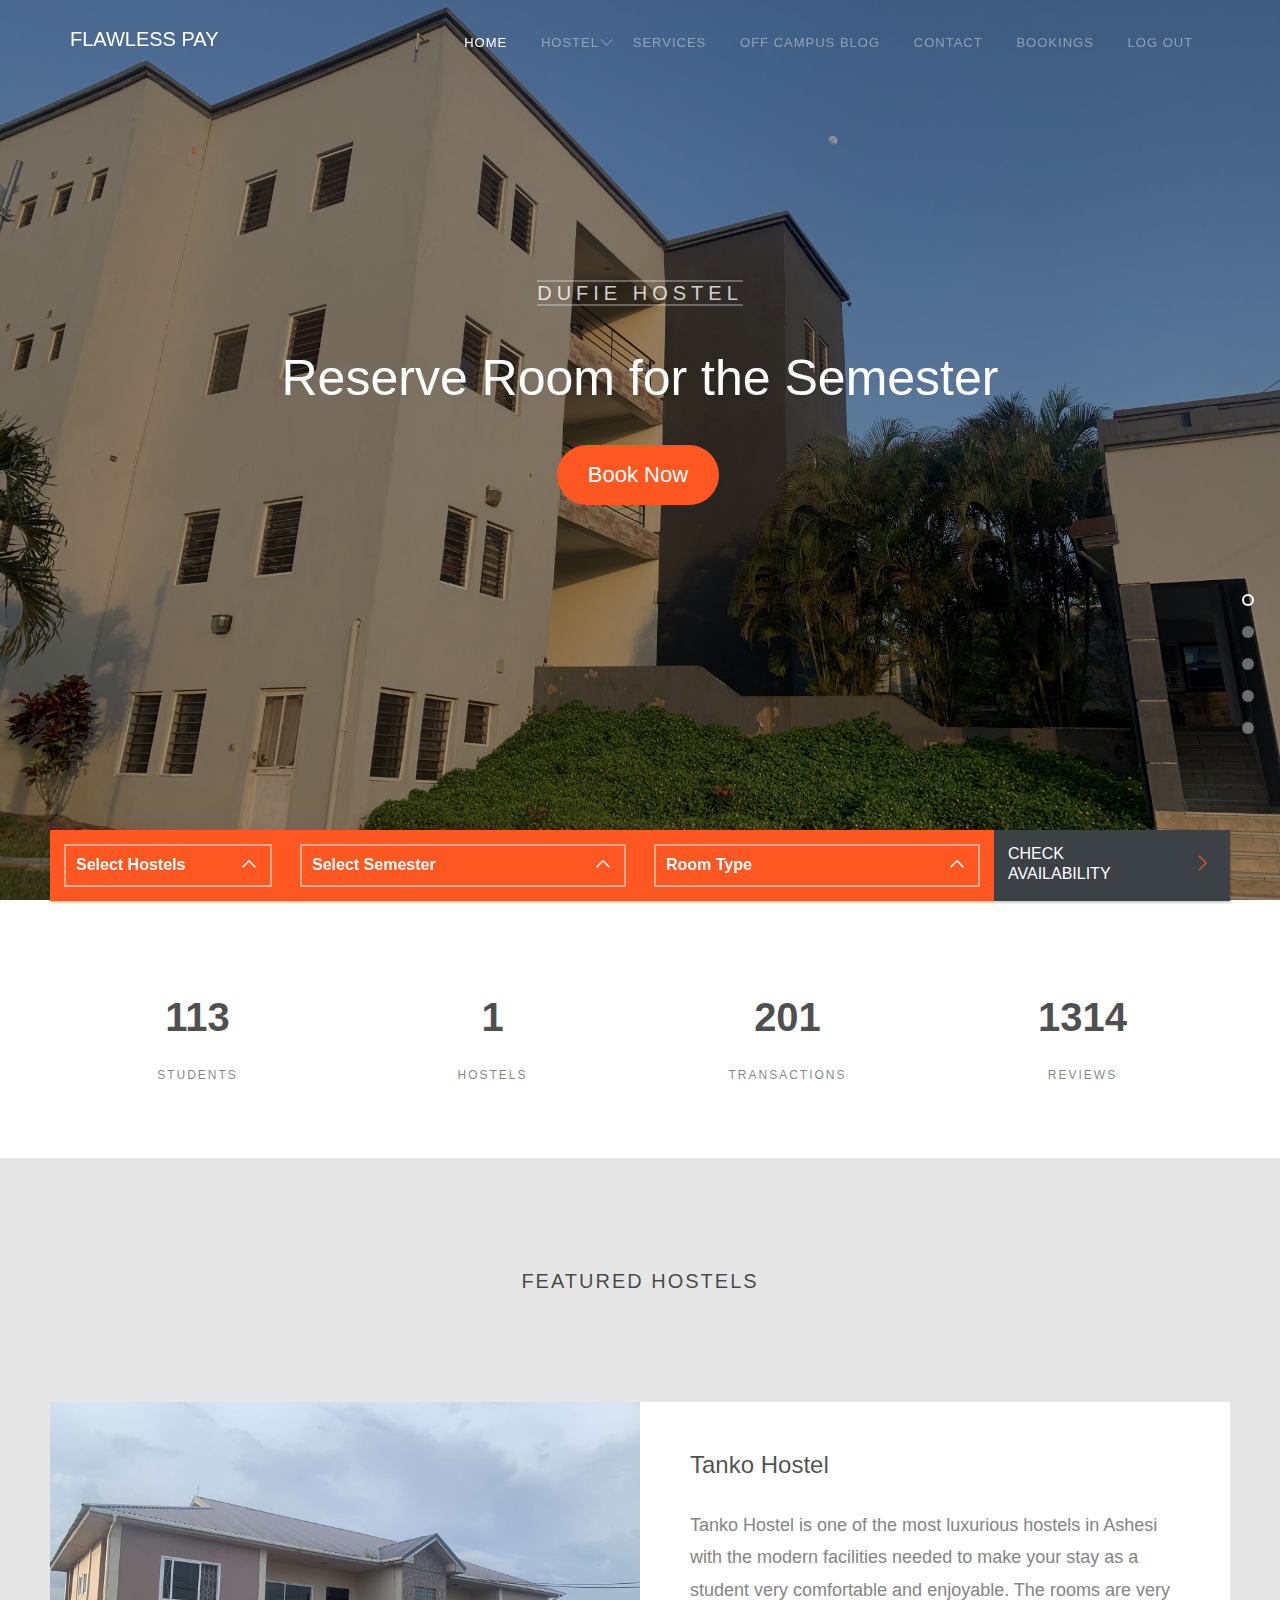
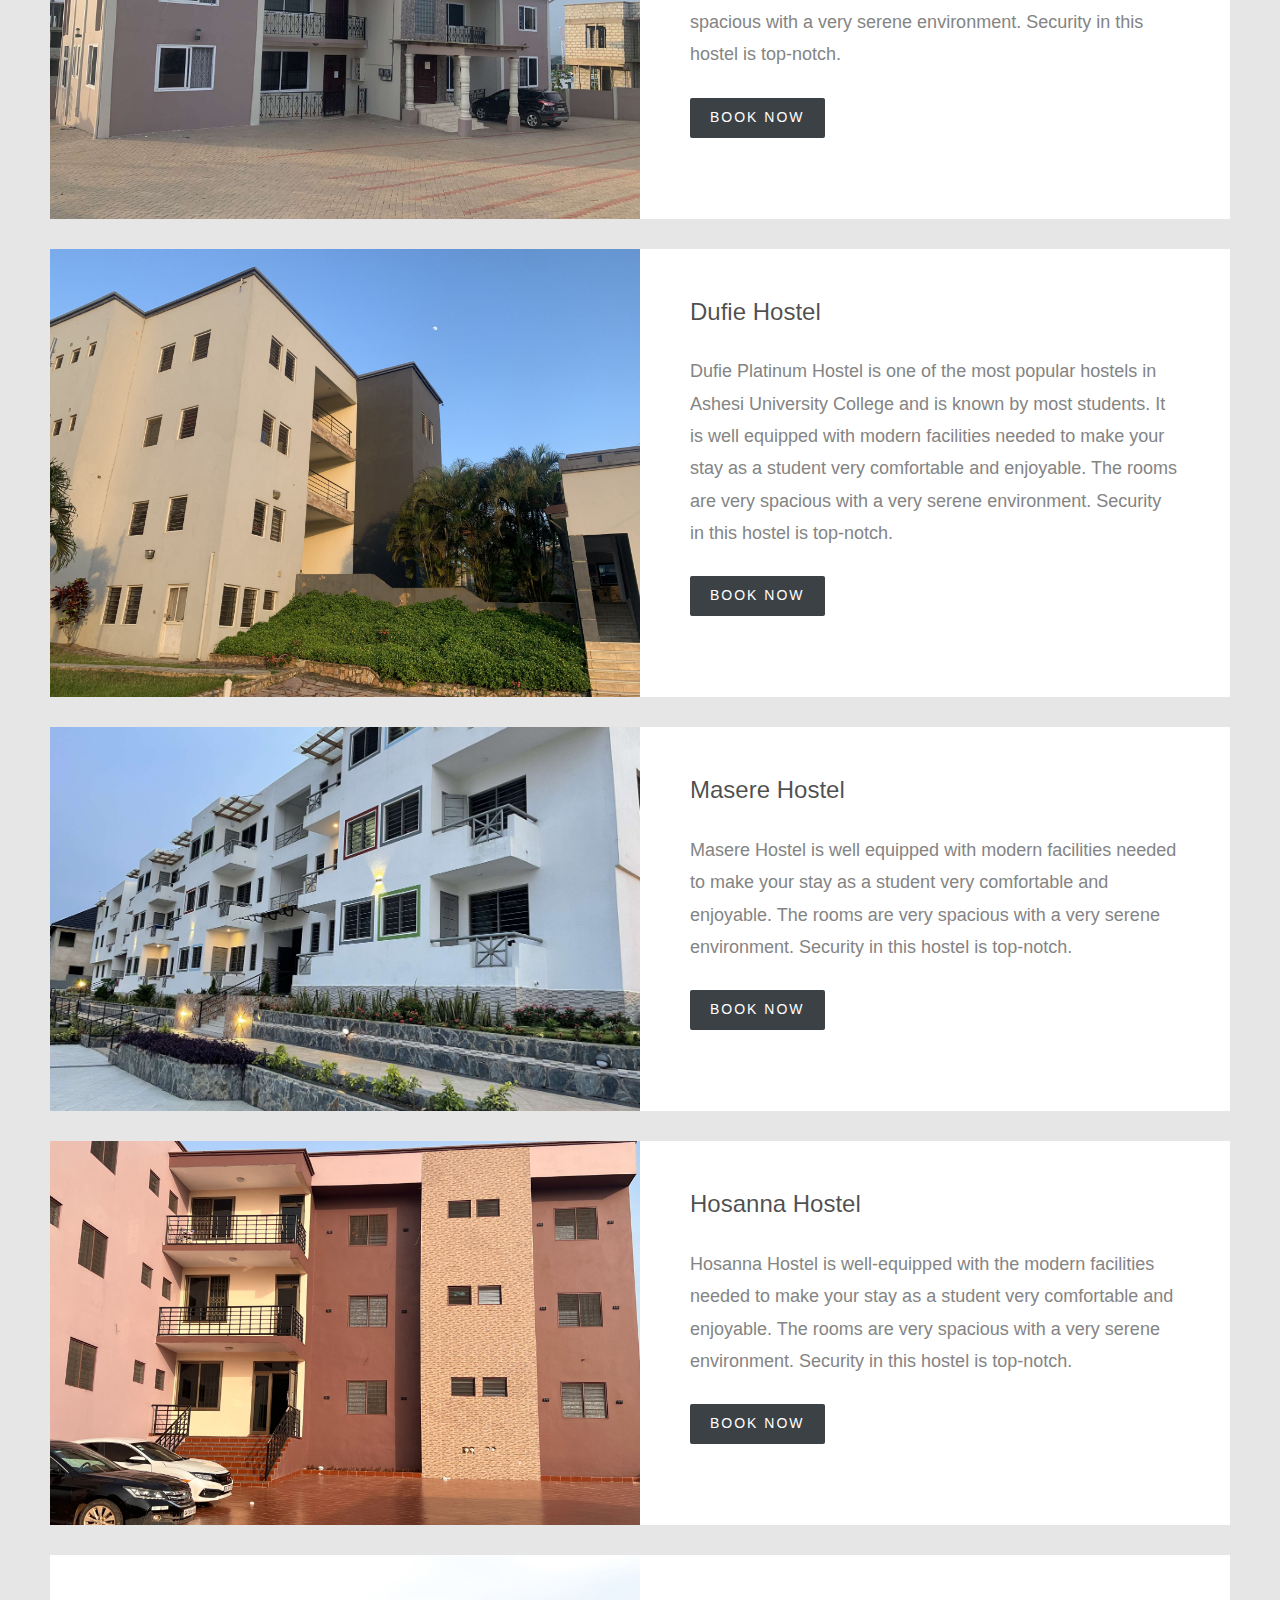
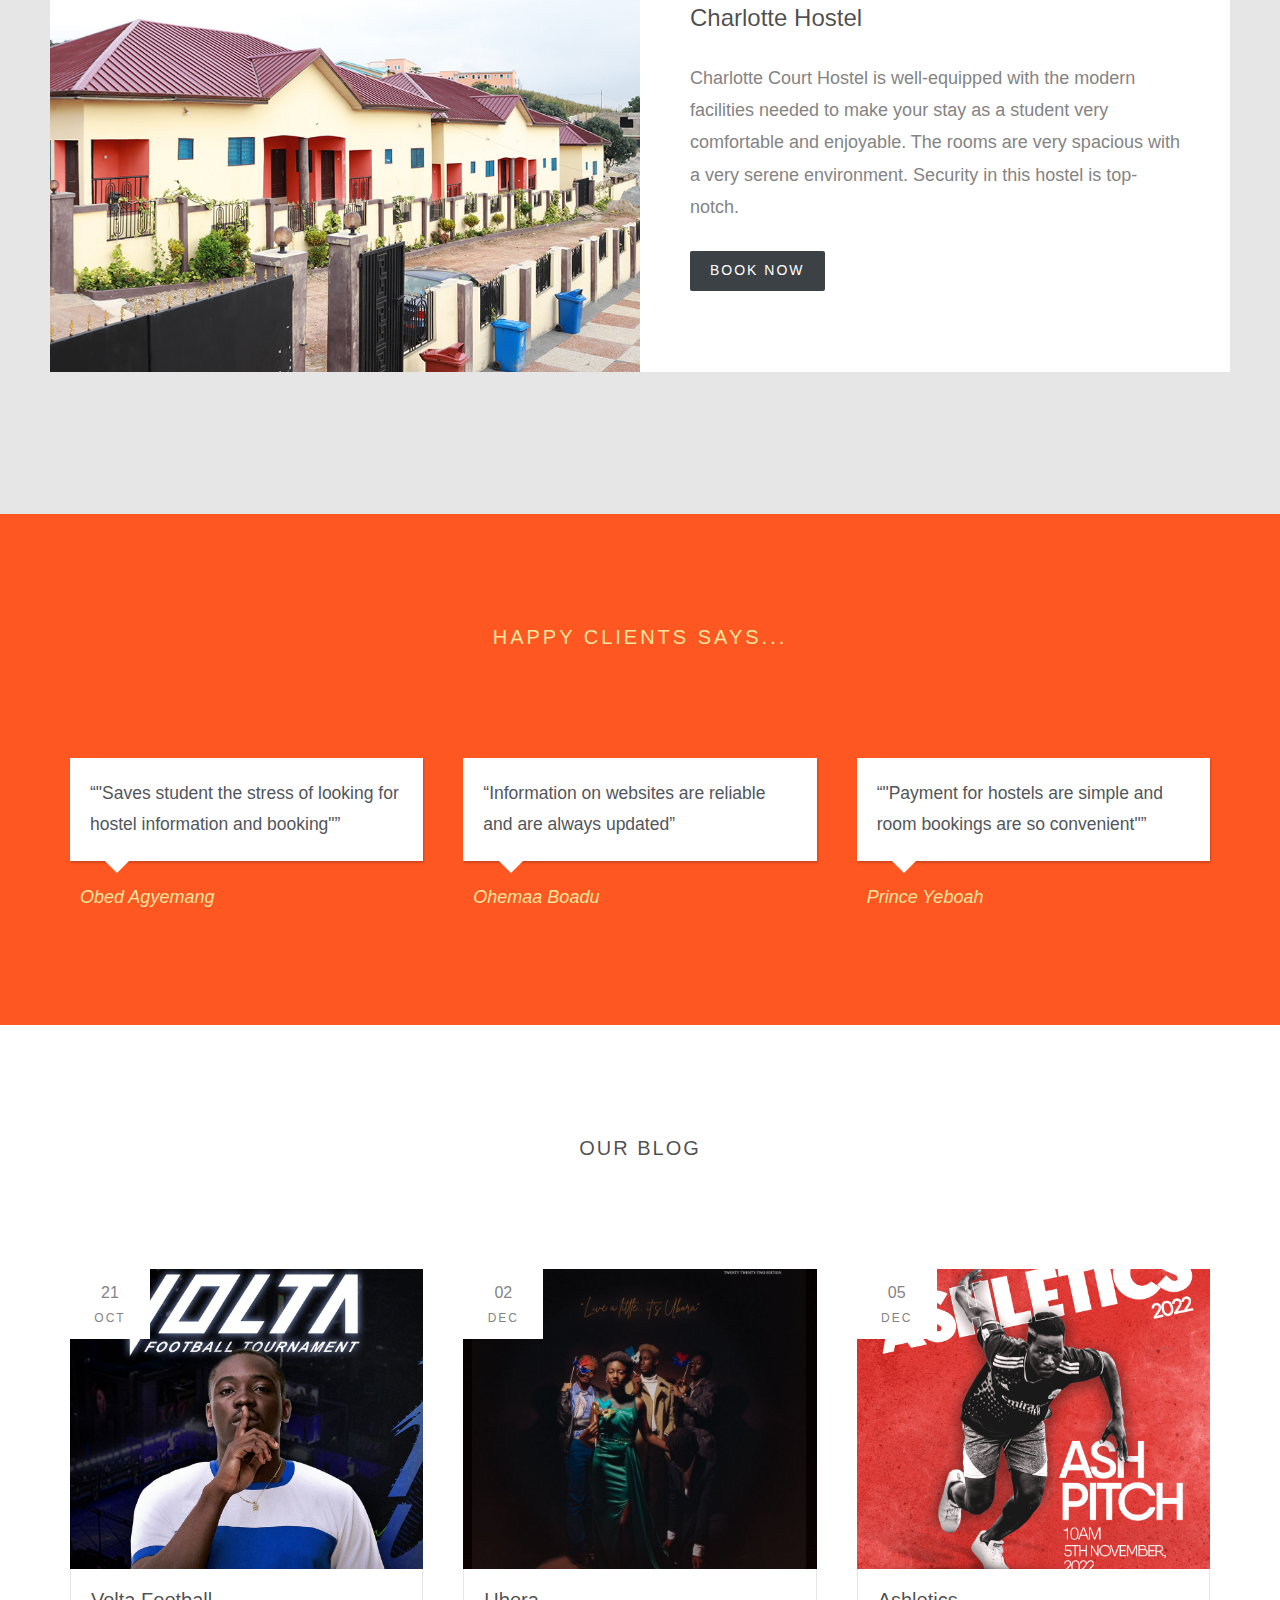
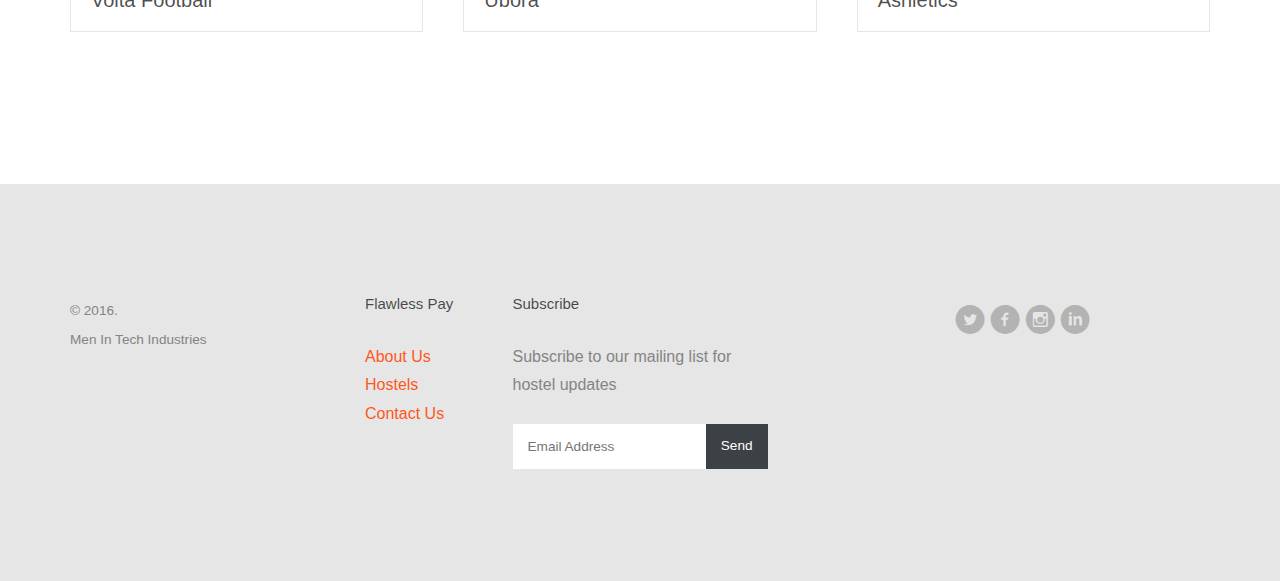
==== commit f1ff38d7: "changes" ====
--- a/index.html
+++ b/index.html
@@ -86,27 +86,28 @@
 						<ul class="sf-menu" id="fh5co-primary-menu">
 							<li><a class="active" href="index.html">Home</a></li>
 							<li>
-								<a href="hotel.html" class="fh5co-sub-ddown">Hotel</a>
+								<a href="#" class="fh5co-sub-ddown">Hostel</a>
 								<ul class="fh5co-sub-menu">
-								 	<li><a href="#">Tanko Hostel</a></li>
-								 	<li><a href="#">Charlotte Hostel</a></li>
+								 	<li><a href="view/tankohostel.html">Tanko Hostel</a></li>
+								 	<li><a href="view/charlottehostel.html">Charlotte Hostel</a></li>
 									<li>
-										<a href="#" class="fh5co-sub-ddown">Dufie Hostel</a>
-										<ul class="fh5co-sub-menu">
+										<a href="view/dufie.html" class="fh5co-sub-ddown">Dufie Hostel</a>
+<!-- 										<ul class="fh5co-sub-menu">
 											<li><a href="http://freehtml5.co/preview/?item=build-free-html5-bootstrap-template" target="_blank">Annex</a></li>
 											<li><a href="http://freehtml5.co/preview/?item=work-free-html5-template-bootstrap" target="_blank">Platinum</a></li>
 											<li><a href="http://freehtml5.co/preview/?item=light-free-html5-template-bootstrap" target="_blank">Gold</a></li>
 											<li><a href="http://freehtml5.co/preview/?item=relic-free-html5-template-using-bootstrap" target="_blank">F Block</a></li>
 											<li><a href="http://freehtml5.co/preview/?item=sprint-free-html5-template-bootstrap" target="_blank">M Block</a></li>
-										</ul>
+										</ul> -->
 									</li>
-									<li><a href="#">Masere</a></li> 
+									<li><a href="view/masere.html">Masere Hostel</a></li> 
+									<li><a href="view/hosanna.html">Hosanna Hostel</a></li> 
 								</ul>
 							</li>
-							<li><a href="services.html">Services</a></li>
-							<li><a href="blog.html">Off Campus Blog</a></li>
-							<li><a href="contact.html">Contact</a></li>
-							<li><a href="contact.html">Bookings</a></li>
+							<li><a href="view/services.html">Services</a></li>
+							<li><a href="view/blog.html">Off Campus Blog</a></li>
+							<li><a href="view/contact.html">Contact</a></li>
+							<li><a href="">Bookings</a></li>
 							<li><a href="">Log Out</a></li>
 						</ul>
 					</nav>
@@ -119,7 +120,7 @@
 	<aside id="fh5co-hero" class="js-fullheight">
 		<div class="flexslider js-fullheight">
 			<ul class="slides">
-		   	<li style="background-image: url(images/slider1.jpg);">
+		   	<li style="background-image: url(images/dufie.jpg);">
 		   		<div class="overlay-gradient"></div>
 		   		<div class="container">
 		   			<div class="col-md-12 col-md-offset-0 text-center slider-text">
@@ -128,14 +129,14 @@
 		   						<p><span>Dufie Hostel</span></p>
 		   						<h2>Reserve Room for the Semester</h2>
 			   					<p>
-			   						<a href="#" class="btn btn-primary btn-lg">Book Now</a>
+			   						<a href="view/dufie.html" class="btn btn-primary btn-lg">Book Now</a>
 			   					</p>
 		   					</div>
 		   				</div>
 		   			</div>
 		   		</div>
 		   	</li>
-		   	<li style="background-image: url(images/slider2.jpg);">
+		   	<li style="background-image: url(images/tanko.JPG);">
 		   		<div class="overlay-gradient"></div>
 		   		<div class="container">
 		   			<div class="col-md-12 col-md-offset-0 text-center slider-text">
@@ -144,29 +145,61 @@
 		   						<p><span>Tanko Hostel</span></p>
 		   						<h2>Make Your Semester Comfortable</h2>
 			   					<p>
-			   						<a href="#" class="btn btn-primary btn-lg">Book Now</a>
+			   						<a href="view/tankohostel.html" class="btn btn-primary btn-lg">Book Now</a>
 			   					</p>
 		   					</div>
 		   				</div>
 		   			</div>
 		   		</div>
 		   	</li>
-		   	<li style="background-image: url(images/slider3.jpg);">
+		   	<li style="background-image: url(images/masere.JPG);">
 		   		<div class="overlay-gradient"></div>
 		   		<div class="container">
 		   			<div class="col-md-12 col-md-offset-0 text-center slider-text">
 		   				<div class="slider-text-inner js-fullheight">
 		   					<div class="desc">
-		   						<p><span>Dufie Hotel</span></p>
+		   						<p><span>Masere Hostel</span></p>
 		   						<h2>A Best Place To Enjoy Your Semester</h2>
 			   					<p>
-			   						<a href="#" class="btn btn-primary btn-lg">Book Now</a>
+			   						<a href="view/masere.html" class="btn btn-primary btn-lg">Book Now</a>
 			   					</p>
 		   					</div>
 		   				</div>
 		   			</div>
 		   		</div>
 		   	</li>
+			   <li style="background-image: url(images/newhosanna.jpg);">
+				<div class="overlay-gradient"></div>
+				<div class="container">
+					<div class="col-md-12 col-md-offset-0 text-center slider-text">
+						<div class="slider-text-inner js-fullheight">
+							<div class="desc">
+								<p><span>Hosanna Hostel</span></p>
+								<h2>A Best Place To Enjoy Your Semester</h2>
+								<p>
+									<a href="view/hosanna.html" class="btn btn-primary btn-lg">Book Now</a>
+								</p>
+							</div>
+						</div>
+					</div>
+				</div>
+			</li>
+			<li style="background-image: url(images/char.jpg);">
+				<div class="overlay-gradient"></div>
+				<div class="container">
+					<div class="col-md-12 col-md-offset-0 text-center slider-text">
+						<div class="slider-text-inner js-fullheight">
+							<div class="desc">
+								<p><span>Charlotte Hostel</span></p>
+								<h2>A Best Place To Enjoy Your Semester</h2>
+								<p>
+									<a href="view/charlottehostel.html" class="btn btn-primary btn-lg">Book Now</a>
+								</p>
+							</div>
+						</div>
+					</div>
+				</div>
+			</li>
 		   	
 		  	</ul>
 	  	</div>
@@ -180,14 +213,36 @@
 						<div class="a-col">
 							<section>
 								<select class="cs-select cs-skin-border">
-									<option value="" disabled selected>Select Hotel</option>
-									<option value="email">Luxe Hotel</option>
-									<option value="twitter">Deluxe Hotel</option>
-									<option value="linkedin">Five Star Hotel</option>
+									<option value="" disabled selected>Select Hostels</option>
+									<option value="">Tanko Hostel</option>
+									<option value="">Charlotte Hostel</option>
+									<option value="">Dufie Hostel</option>
+									<option value="">Masere Hostel</option>
+									<option value="">Hosanna Hostel</option>
 								</select>
 							</section>
 						</div>
 						<div class="a-col alternate">
+							<section>
+								<select class="cs-select cs-skin-border">
+									<option value="" disabled selected>Select Semester</option>
+									<option value="">Semester One</option>
+									<option value="">Semester Two</option>
+								</select>
+							</section>
+						</div>
+						<div class="a-col alternate">
+							<section>
+								<select class="cs-select cs-skin-border">
+									<option value="" disabled selected>Room Type</option>
+									<option value="">One In A Room</option>
+									<option value="">Two In A Room</option>
+									<option value="">Three In A Room</option>
+									<option value="">Four In A Room</option>
+								</select>
+							</section>
+						</div>
+						<!-- <div class="a-col alternate">
 							<div class="input-field">
 								<label for="date-start">Check In</label>
 								<input type="text" class="form-control" id="date-start" />
@@ -198,7 +253,7 @@
 								<label for="date-end">Check Out</label>
 								<input type="text" class="form-control" id="date-end" />
 							</div>
-						</div>
+						</div> -->
 						<div class="a-col action">
 							<a href="#">
 								<span>Check</span>
@@ -246,44 +301,74 @@
 			</div>
 
 			<div class="row">
+				
+				<!-- Tanko Hostel -->
 				<div class="feature-full-1col">
-					<div class="image" style="background-image: url(images/hotel_feture_1.jpg);">
+					<div class="image" style="background-image: url(images/tanko.JPG);">
 						<div class="descrip text-center">
-							<p><small>For as low as</small><span>$100/Semester</span></p>
+							<p><small>For as low as</small><span>¢6000/Semester</span></p>
 						</div>
 					</div>
 					<div class="desc">
 						<h3>Tanko Hostel</h3>
-						<p>Pellentesque habitant morbi tristique senectus et netus ett mauada fames ac turpis egestas. Etiam euismod tempor leo, in suscipit urna condimentum sed. Vivamus augue enim, consectetur ac interdum a, pulvinar ac massa. Nullam malesuada congue </p>
-						<p><a href="#" class="btn btn-primary btn-luxe-primary">Book Now <i class="ti-angle-right"></i></a></p>
-					</div>
-				</div>
-
-				<div class="feature-full-2col">
-					<div class="f-hotel">
-						<div class="image" style="background-image: url(images/hotel_feture_2.jpg);">
-							<div class="descrip text-center">
-								<p><small>For as low as</small><span>$200/Semester</span></p>
-							</div>
-						</div>
-						<div class="desc">
-							<h3>Masere Hostel</h3>
-							<p>Pellentesque habitant morbi tristique senectus et netus ett mauada fames ac turpis egestas. Etiam euismod tempor leo, 
-							in suscipit urna condimentum sed. </p>
-							<p><a href="#" class="btn btn-primary btn-luxe-primary">Book Now <i class="ti-angle-right"></i></a></p>
-						</div>
-					</div>
-					<div class="f-hotel">
-						<div class="image" style="background-image: url(images/hotel_feture_3.jpg);">
-							<div class="descrip text-center">
-								<p><small>For as low as</small><span>$99/night</span></p>
-							</div>
-						</div>
-						<div class="desc">
-							<h3>Dufie Hostel</h3>
-							<p>Pellentesque habitant morbi tristique senectus et netus ett mauada fames ac turpis egestas. Etiam euismod tempor leo, in suscipit urna condimentum sed. </p>
-							<p><a href="#" class="btn btn-primary btn-luxe-primary">Book Now <i class="ti-angle-right"></i></a></p>
-						</div>
+						<p>Tanko Hostel is one of the most luxurious hostels in Ashesi with the modern facilities needed to make your stay as a student very comfortable and enjoyable. The rooms are very spacious with a very serene environment. Security in this hostel is top-notch.</p>
+						<p><a href="view/tankohostel.html" class="btn btn-primary btn-luxe-primary">Book Now <i class="ti-angle-right"></i></a></p>
+					</div>
+				</div>
+
+				<!-- Dufie Hostel -->
+				<div class="feature-full-1col">
+					<div class="image" style="background-image: url(images/dufie.jpg);">
+						<div class="descrip text-center">
+							<p><small>For as low as</small><span>¢4000/Semester</span></p>
+						</div>
+					</div>
+					<div class="desc">
+						<h3>Dufie Hostel</h3>
+						<p>Dufie Platinum Hostel is one of the most popular hostels in Ashesi University College and is known by most students. It is well equipped with modern facilities needed to make your stay as a student very comfortable and enjoyable. The rooms are very spacious with a very serene environment. Security in this hostel is top-notch.</p>
+						<p><a href="view/dufie.html" class="btn btn-primary btn-luxe-primary">Book Now <i class="ti-angle-right"></i></a></p>
+					</div>
+				</div>
+
+				<!-- Masere Hostel -->
+				<div class="feature-full-1col">
+					<div class="image" style="background-image: url(images/masere.JPG);">
+						<div class="descrip text-center">
+							<p><small>For as low as</small><span>¢5200/Semester</span></p>
+						</div>
+					</div>
+					<div class="desc">
+						<h3>Masere Hostel</h3>
+						<p>Masere Hostel is well equipped with modern facilities needed to make your stay as a student very comfortable and enjoyable. The rooms are very spacious with a very serene environment. Security in this hostel is top-notch.</p>
+						<p><a href="view/masere.html" class="btn btn-primary btn-luxe-primary">Book Now <i class="ti-angle-right"></i></a></p>
+					</div>
+				</div>
+
+				<!-- Hosanna Hostel -->
+				<div class="feature-full-1col">
+					<div class="image" style="background-image: url(images/newhosanna.jpg);">
+						<div class="descrip text-center">
+							<p><small>For as low as</small><span>¢4500/Semester</span></p>
+						</div>
+					</div>
+					<div class="desc">
+						<h3>Hosanna Hostel</h3>
+						<p>Hosanna Hostel is well-equipped with the modern facilities needed to make your stay as a student very comfortable and enjoyable. The rooms are very spacious with a very serene environment. Security in this hostel is top-notch.</p>
+						<p><a href="view/hosanna.html" class="btn btn-primary btn-luxe-primary">Book Now <i class="ti-angle-right"></i></a></p>
+					</div>
+				</div>
+
+				<!-- Charlotte Hostel -->
+				<div class="feature-full-1col">
+					<div class="image" style="background-image: url(images/char.jpg);">
+						<div class="descrip text-center">
+							<p><small>For as low as</small><span>¢4700/Semester</span></p>
+						</div>
+					</div>
+					<div class="desc">
+						<h3>Charlotte Hostel</h3>
+						<p>Charlotte Court Hostel is well-equipped with the modern facilities needed to make your stay as a student very comfortable and enjoyable. The rooms are very spacious with a very serene environment. Security in this hostel is top-notch.</p>
+						<p><a href="view/charlottehostel.html" class="btn btn-primary btn-luxe-primary">Book Now <i class="ti-angle-right"></i></a></p>
 					</div>
 				</div>
 			</div>
@@ -457,7 +542,7 @@
 			<div class="row">
 				<div class="col-md-12">
 					<div class="section-title text-center">
-						<h2>Happy Customer Says...</h2>
+						<h2>Happy Clients Says...</h2>
 					</div>
 				</div>
 			</div>
@@ -465,25 +550,25 @@
 				<div class="col-md-4">
 					<div class="testimony">
 						<blockquote>
-							&ldquo;If you’re looking for a top quality hotel look no further. We were upgraded free of charge to the Premium Suite, thanks so much&rdquo;
+							&ldquo;"Saves student the stress of looking for hostel information and booking"&rdquo;
 						</blockquote>
-						<p class="author"><cite>John Doe</cite></p>
+						<p class="author"><cite>Obed Agyemang</cite></p>
 					</div>
 				</div>
 				<div class="col-md-4">
 					<div class="testimony">
 						<blockquote>
-							&ldquo;Me and my wife had a delightful weekend get away here, the staff were so friendly and attentive. Highly Recommended&rdquo;
+							&ldquo;Information on websites are reliable and are always updated&rdquo;
 						</blockquote>
-						<p class="author"><cite>Rob Smith</cite></p>
+						<p class="author"><cite>Ohemaa Boadu</cite></p>
 					</div>
 				</div>
 				<div class="col-md-4">
 					<div class="testimony">
 						<blockquote>
-							&ldquo;If you’re looking for a top quality hotel look no further. We were upgraded free of charge to the Premium Suite, thanks so much&rdquo;
+							&ldquo;"Payment for hostels are simple and room bookings are so convenient"&rdquo;
 						</blockquote>
-						<p class="author"><cite>Jane Doe</cite></p>
+						<p class="author"><cite>Prince Yeboah</cite></p>
 					</div>
 				</div>
 			</div>
@@ -502,36 +587,36 @@
 			</div>
 			<div class="row">
 				<div class="col-md-4">
-					<div class="blog-grid" style="background-image: url(images/image-1.jpg);">
+					<div class="blog-grid" style="background-image: url(images/voltafootball.jpg);">
 						<div class="date text-center">
-							<span>09</span>
-							<small>Aug</small>
+							<span>21</span>
+							<small>Oct</small>
 						</div>
 					</div>
 					<div class="desc">
-						<h3><a href="#">Most Expensive Hotel</a></h3>
+						<h3><a href="#">Volta Football</a></h3>
 					</div>
 				</div>
 				<div class="col-md-4">
-					<div class="blog-grid" style="background-image: url(images/image-2.jpg);">
+					<div class="blog-grid" style="background-image: url(images/ubora.jpg);">
 						<div class="date text-center">
-							<span>09</span>
-							<small>Aug</small>
+							<span>02</span>
+							<small>Dec</small>
 						</div>
 					</div>
 					<div class="desc">
-						<h3><a href="#">1st Anniversary of Luxe Hotel</a></h3>
+						<h3><a href="#">Ubora</a></h3>
 					</div>
 				</div>
 				<div class="col-md-4">
-					<div class="blog-grid" style="background-image: url(images/image-3.jpg);">
+					<div class="blog-grid" style="background-image: url(images/ashletics.png);">
 						<div class="date text-center">
-							<span>09</span>
-							<small>Aug</small>
+							<span>05</span>
+							<small>Dec</small>
 						</div>
 					</div>
 					<div class="desc">
-						<h3><a href="#">Discover New Adventure</a></h3>
+						<h3><a href="#">Ashletics</a></h3>
 					</div>
 				</div>
 			</div>
@@ -543,21 +628,21 @@
 			<div class="row">
 				<div class="col-md-3">
 					<div class="copyright">
-						<p><small>&copy; 2016 Free HTML5 Template. <br> All Rights Reserved. <br>
-						Designed by <a href="http://freehtml5.co" target="_blank">FreeHTML5.co</a> <br> Demo Images: <a href="http://unsplash.com/" target="_blank">Unsplash</a></small></p>
+						<p><small>&copy; 2016. <br> Men In Tech Industries <br>
+						<!-- Designed by <a href="http://freehtml5.co" target="_blank">FreeHTML5.co</a> <br> Demo Images: <a href="http://unsplash.com/" target="_blank">Unsplash</a></small></p> -->
 					</div>
 				</div>
 				<div class="col-md-6">
 					<div class="row">
 						<div class="col-md-3">
-							<h3>Company</h3>
+							<h3>Flawless Pay</h3>
 							<ul class="link">
 								<li><a href="#">About Us</a></li>
 								<li><a href="#">Hostels</a></li>
 								<li><a href="#">Contact Us</a></li>
 							</ul>
 						</div>
-						<div class="col-md-3">
+<!-- 						<div class="col-md-3">
 							<h3>Our Facilities</h3>
 							<ul class="link">
 								<li><a href="#">Resturant</a></li>
@@ -567,10 +652,10 @@
 								<li><a href="#">Spa</a></li>
 								<li><a href="#">Gym</a></li>
 							</ul>
-						</div>
+						</div> -->
 						<div class="col-md-6">
 							<h3>Subscribe</h3>
-							<p>Sed cursus ut nibh in semper. Mauris varius et magna in fermentum. </p>
+							<p>Subscribe to our mailing list for hostel updates</p>
 							<form action="#" id="form-subscribe">
 								<div class="form-field">
 									<input type="email" placeholder="Email Address" id="email">
@@ -583,10 +668,10 @@
 				<div class="col-md-3">
 					<ul class="social-icons">
 						<li>
-							<a href="#"><i class="icon-twitter-with-circle"></i></a>
-							<a href="#"><i class="icon-facebook-with-circle"></i></a>
-							<a href="#"><i class="icon-instagram-with-circle"></i></a>
-							<a href="#"><i class="icon-linkedin-with-circle"></i></a>
+							<a href="https://twitter.com"><i class="icon-twitter-with-circle"></i></a>
+							<a href="https://www.facebook.com"><i class="icon-facebook-with-circle"></i></a>
+							<a href="https://www.instagram.com"><i class="icon-instagram-with-circle"></i></a>
+							<a href="https://www.linkedin.com"><i class="icon-linkedin-with-circle"></i></a>
 						</li>
 					</ul>
 				</div>
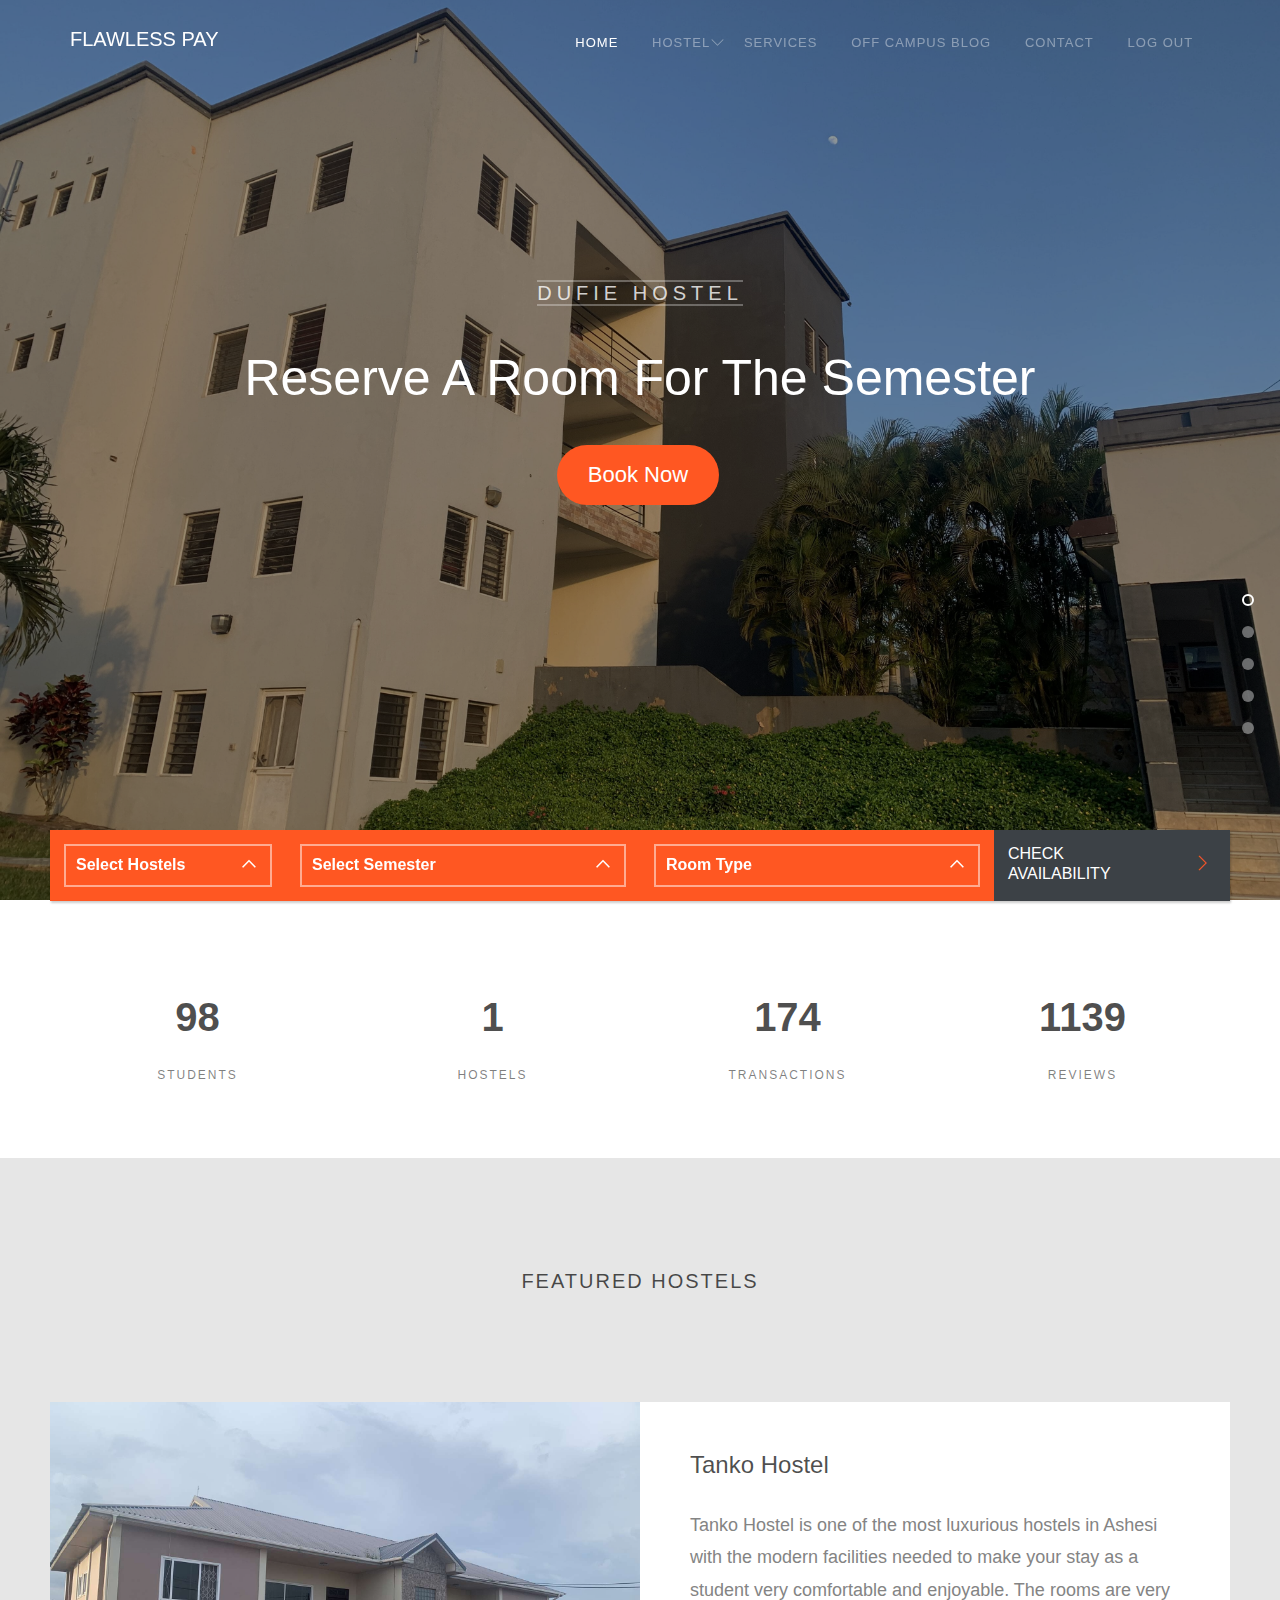
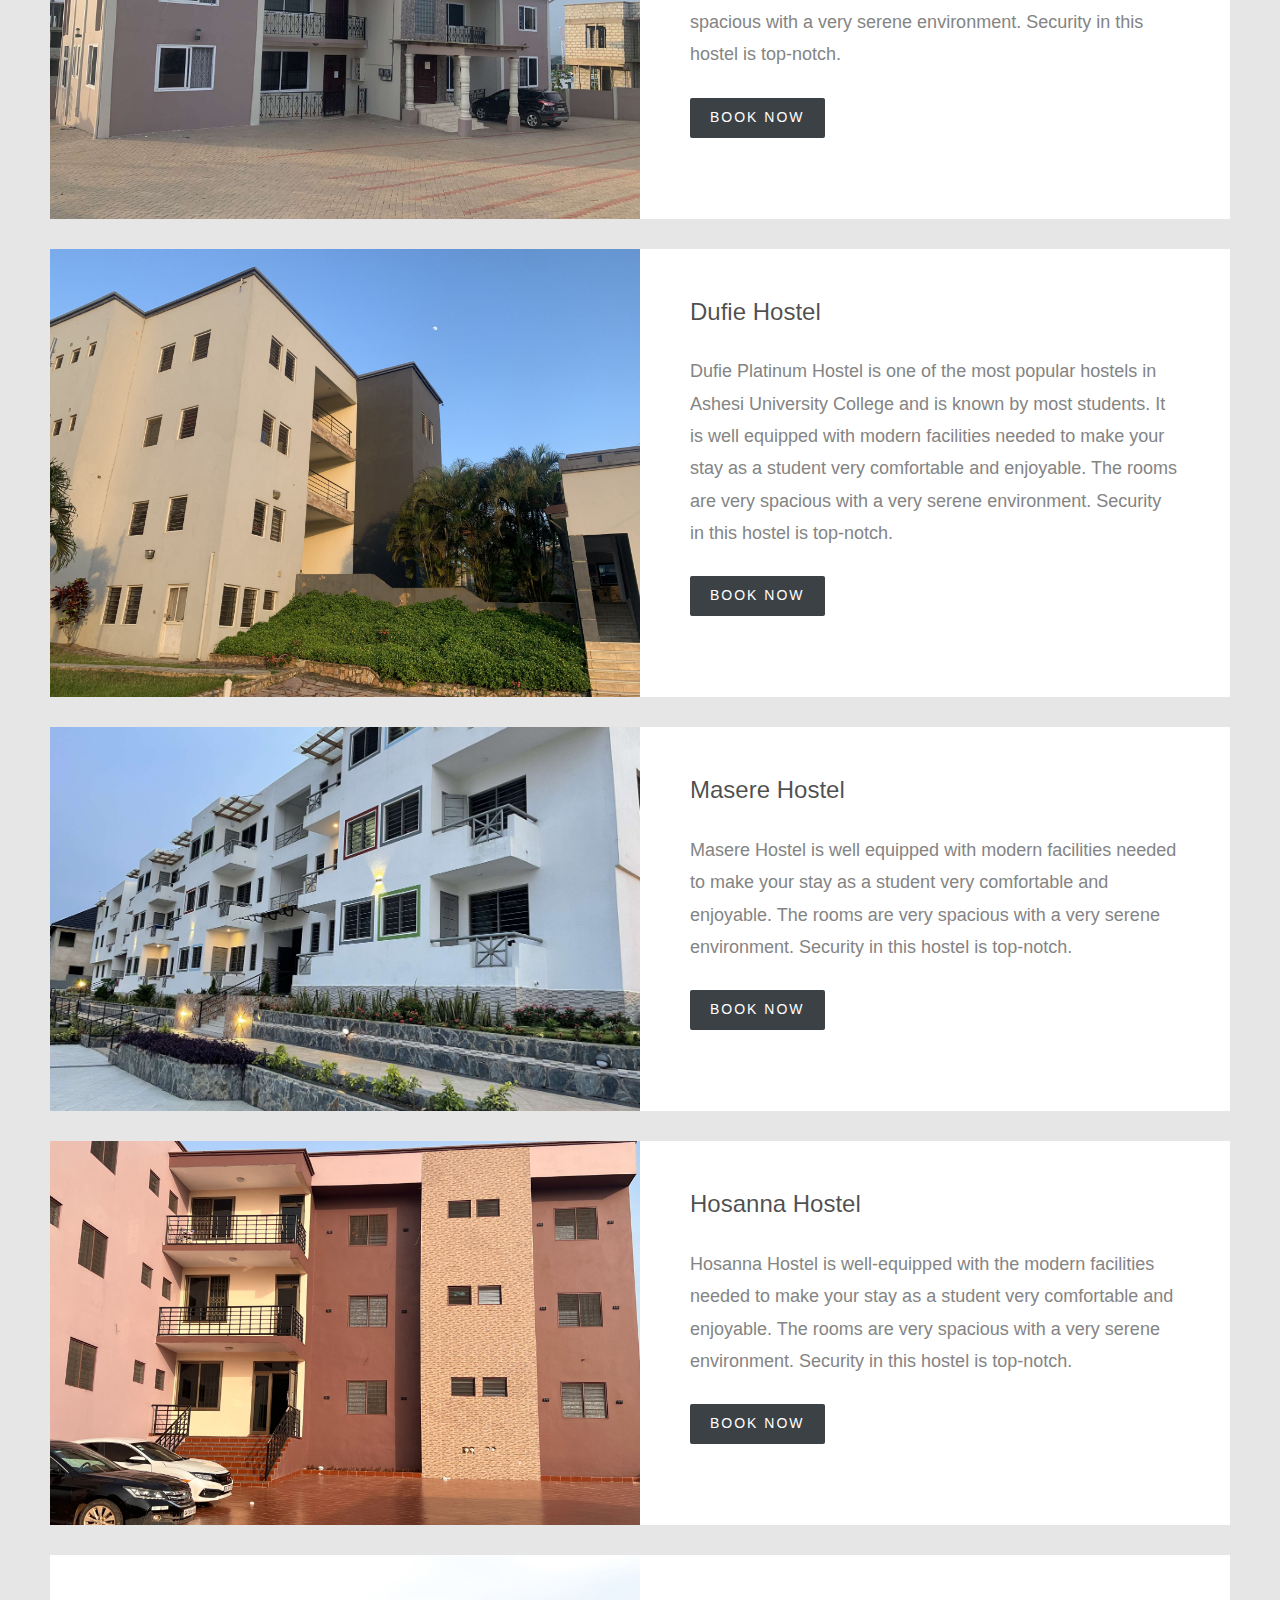
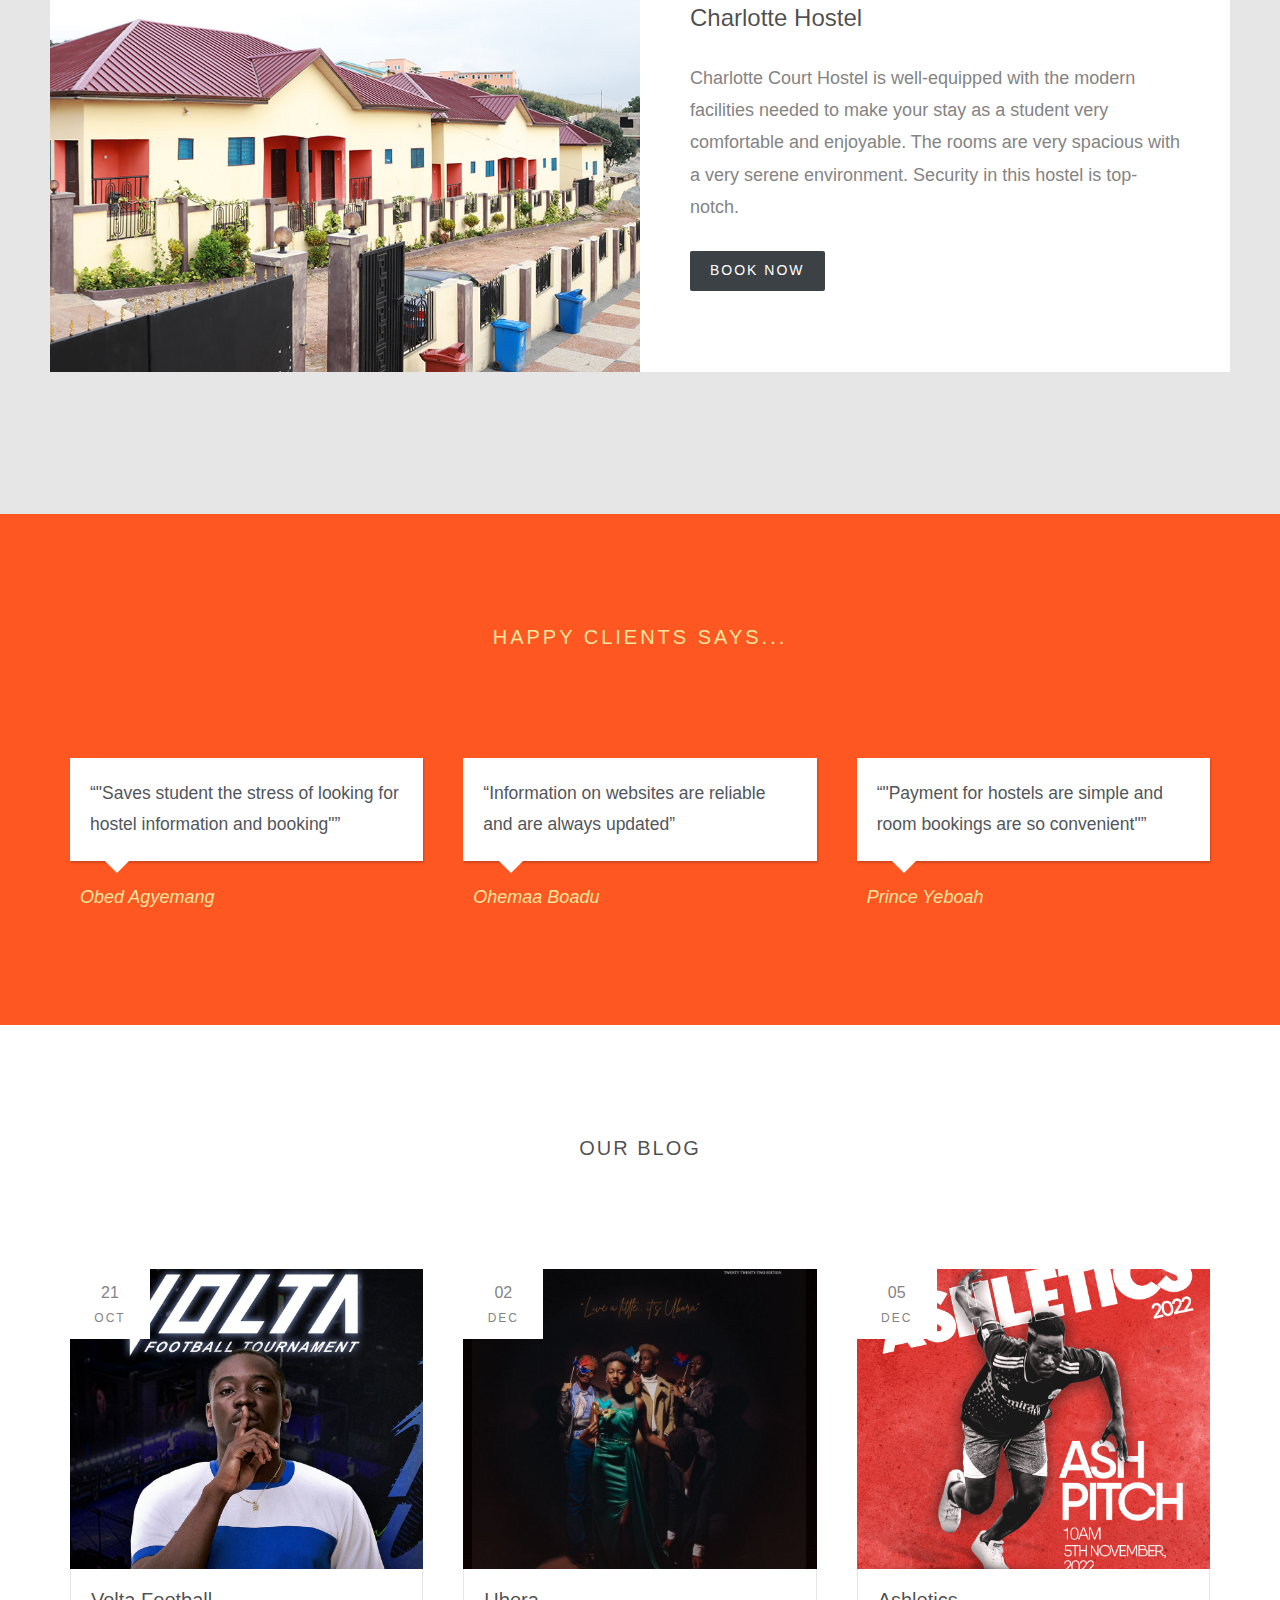
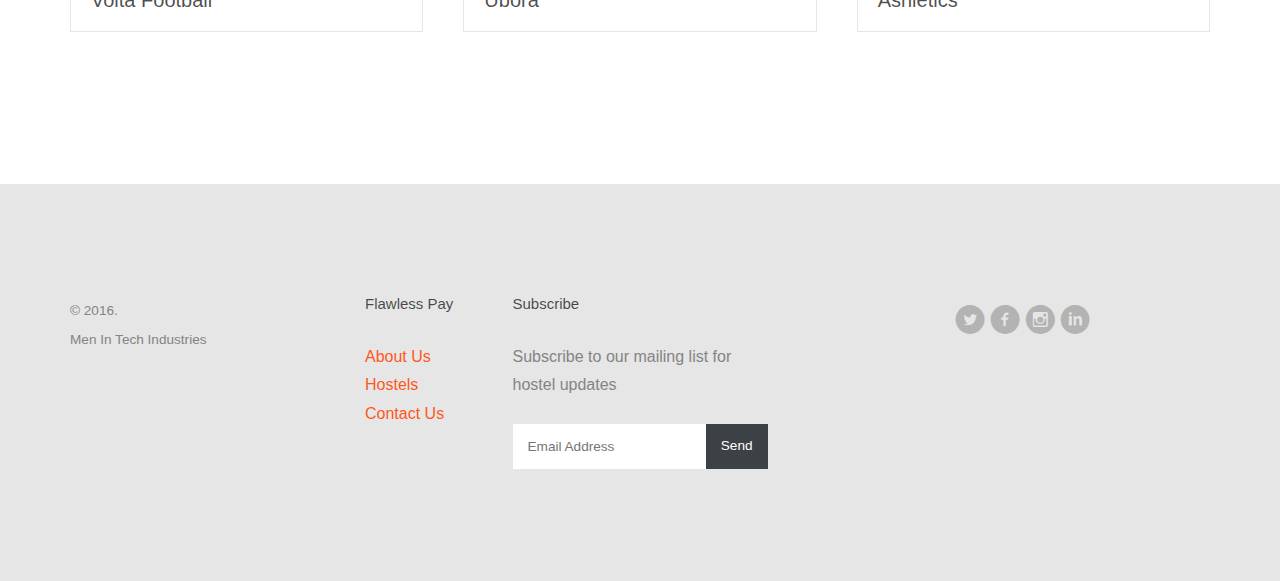
==== commit b1ef7da5: "changes" ====
--- a/index.html
+++ b/index.html
@@ -107,7 +107,7 @@
 							<li><a href="view/services.html">Services</a></li>
 							<li><a href="view/blog.html">Off Campus Blog</a></li>
 							<li><a href="view/contact.html">Contact</a></li>
-							<li><a href="">Bookings</a></li>
+							<!-- <li><a href="">Bookings</a></li> -->
 							<li><a href="">Log Out</a></li>
 						</ul>
 					</nav>
@@ -127,7 +127,7 @@
 		   				<div class="slider-text-inner js-fullheight">
 		   					<div class="desc">
 		   						<p><span>Dufie Hostel</span></p>
-		   						<h2>Reserve Room for the Semester</h2>
+		   						<h2>Reserve A Room For The Semester</h2>
 			   					<p>
 			   						<a href="view/dufie.html" class="btn btn-primary btn-lg">Book Now</a>
 			   					</p>
@@ -159,7 +159,7 @@
 		   				<div class="slider-text-inner js-fullheight">
 		   					<div class="desc">
 		   						<p><span>Masere Hostel</span></p>
-		   						<h2>A Best Place To Enjoy Your Semester</h2>
+		   						<h2>A Good Place To Enjoy Your Semester</h2>
 			   					<p>
 			   						<a href="view/masere.html" class="btn btn-primary btn-lg">Book Now</a>
 			   					</p>
@@ -175,7 +175,7 @@
 						<div class="slider-text-inner js-fullheight">
 							<div class="desc">
 								<p><span>Hosanna Hostel</span></p>
-								<h2>A Best Place To Enjoy Your Semester</h2>
+								<h2>Make Your Semester Comfortable</h2>
 								<p>
 									<a href="view/hosanna.html" class="btn btn-primary btn-lg">Book Now</a>
 								</p>
@@ -191,7 +191,7 @@
 						<div class="slider-text-inner js-fullheight">
 							<div class="desc">
 								<p><span>Charlotte Hostel</span></p>
-								<h2>A Best Place To Enjoy Your Semester</h2>
+								<h2>A Good Place To Enjoy Your Semester</h2>
 								<p>
 									<a href="view/charlottehostel.html" class="btn btn-primary btn-lg">Book Now</a>
 								</p>
@@ -242,18 +242,6 @@
 								</select>
 							</section>
 						</div>
-						<!-- <div class="a-col alternate">
-							<div class="input-field">
-								<label for="date-start">Check In</label>
-								<input type="text" class="form-control" id="date-start" />
-							</div>
-						</div>
-						<div class="a-col alternate">
-							<div class="input-field">
-								<label for="date-end">Check Out</label>
-								<input type="text" class="form-control" id="date-end" />
-							</div>
-						</div> -->
 						<div class="a-col action">
 							<a href="#">
 								<span>Check</span>
